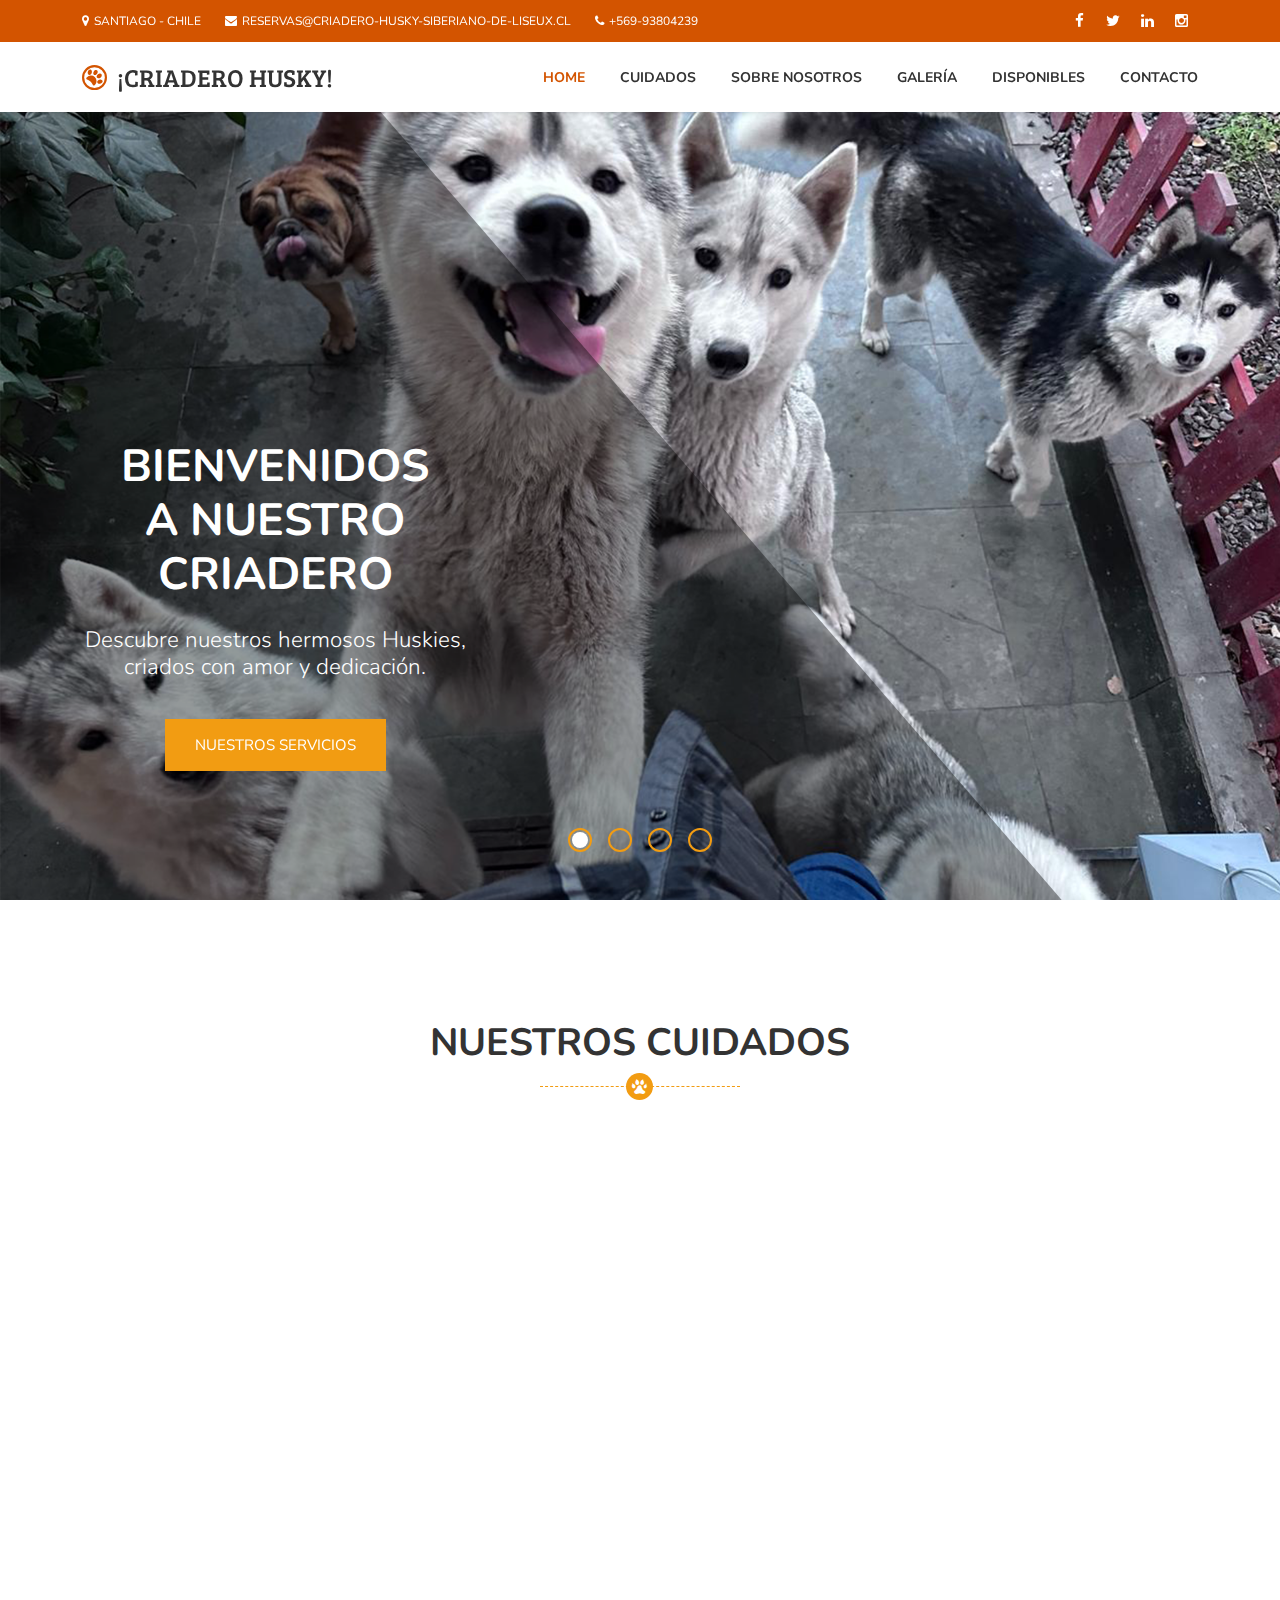
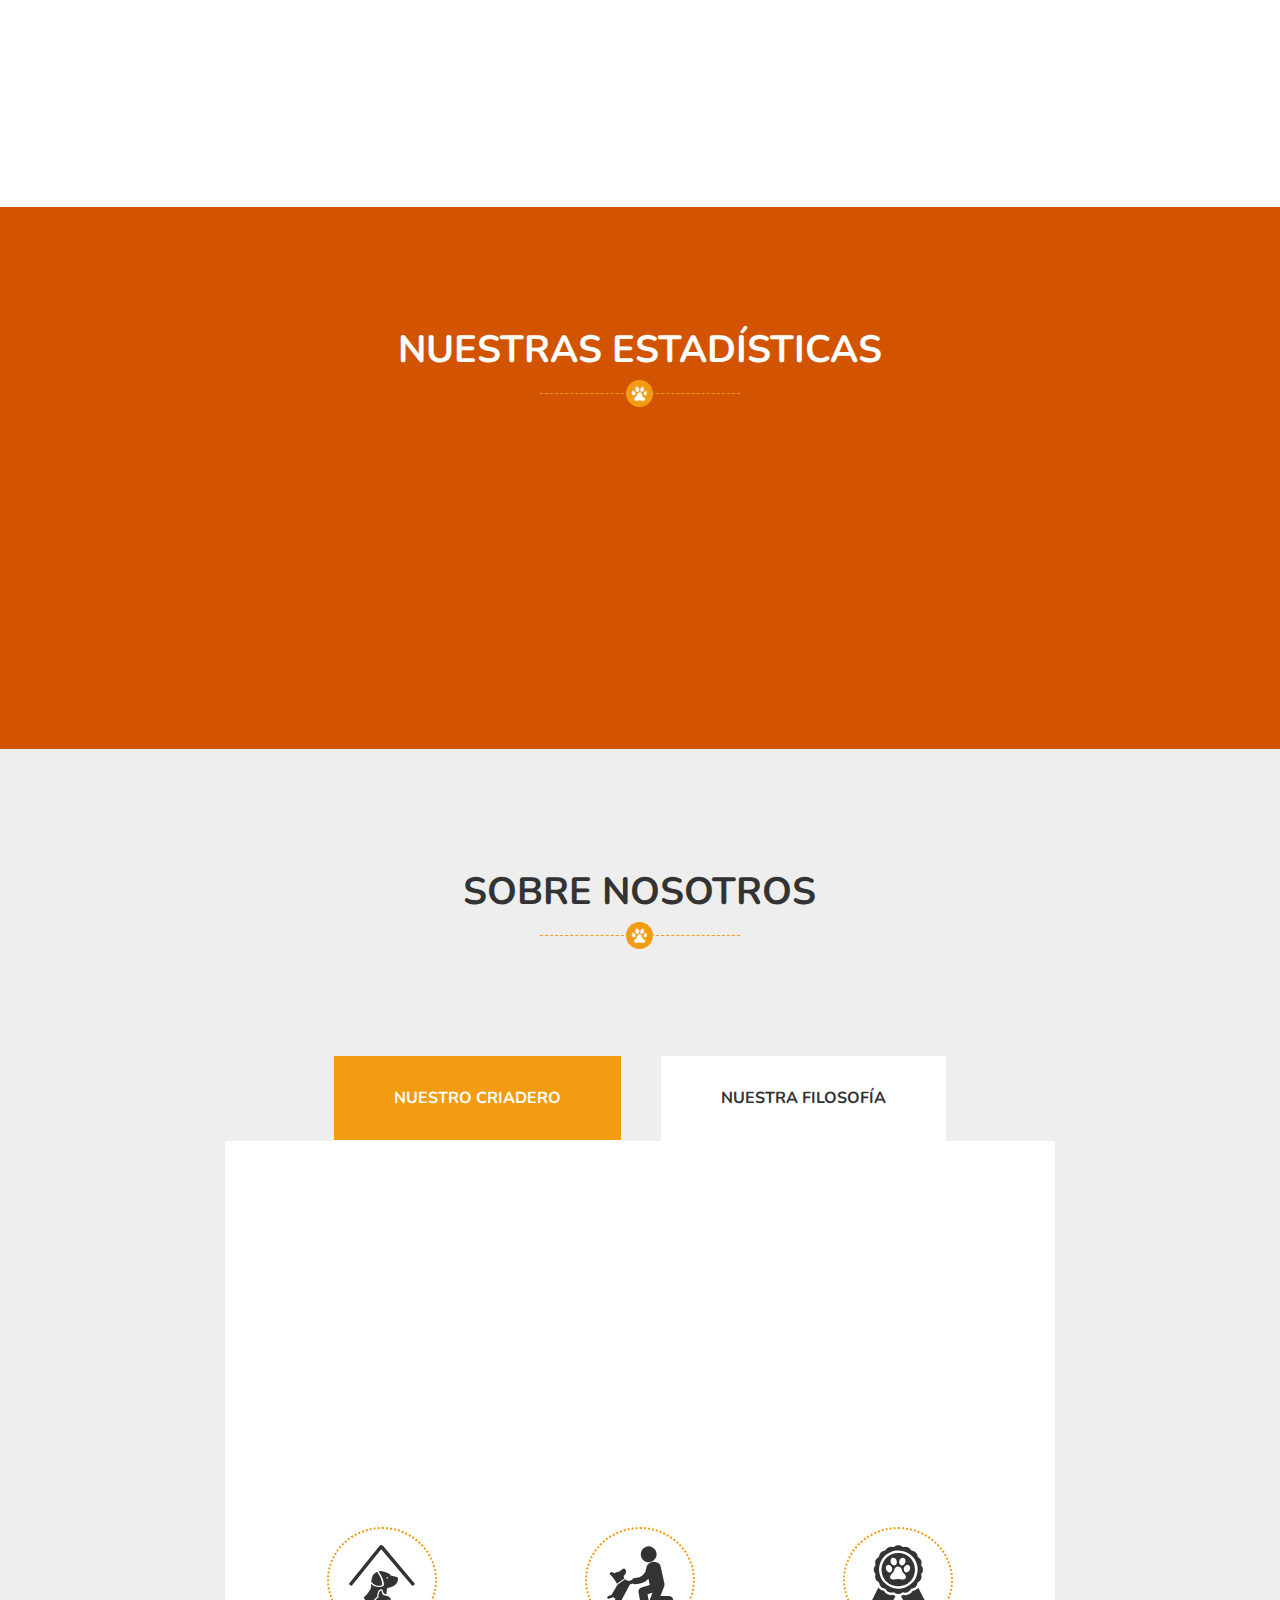
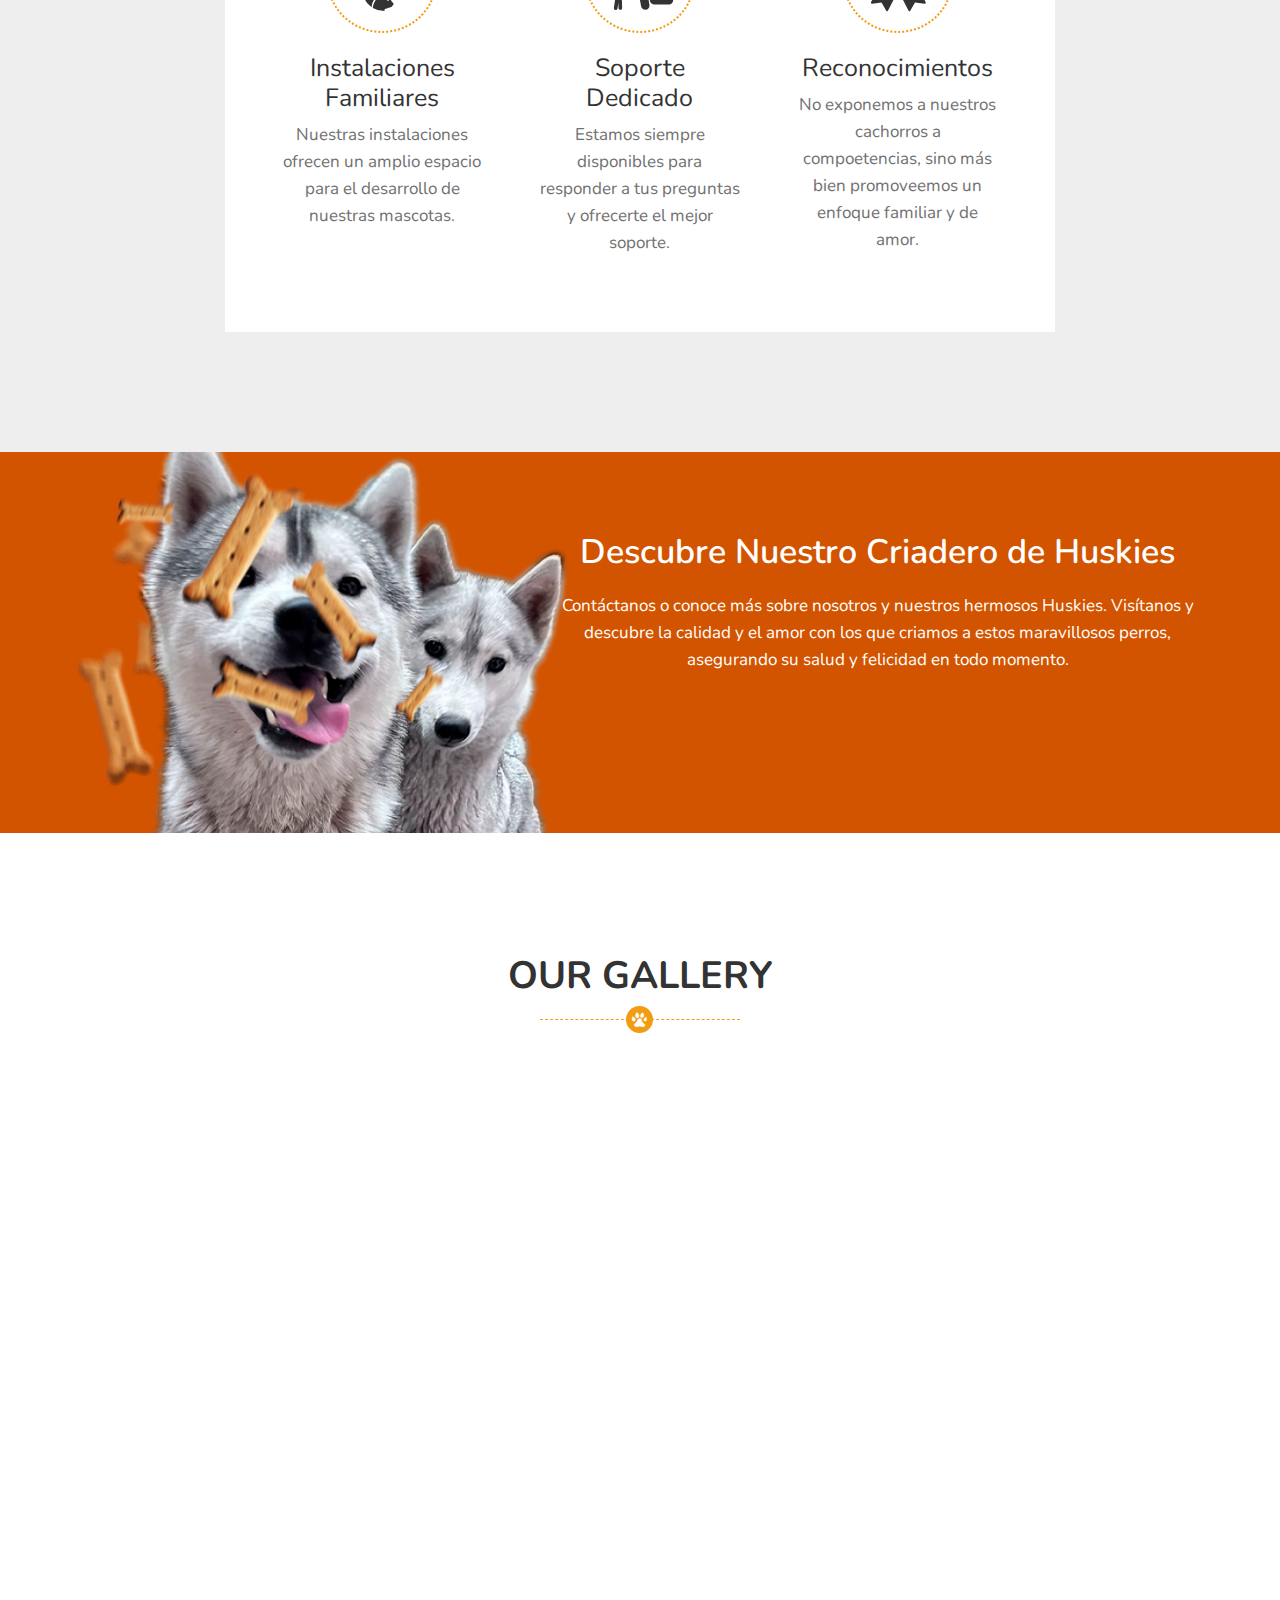
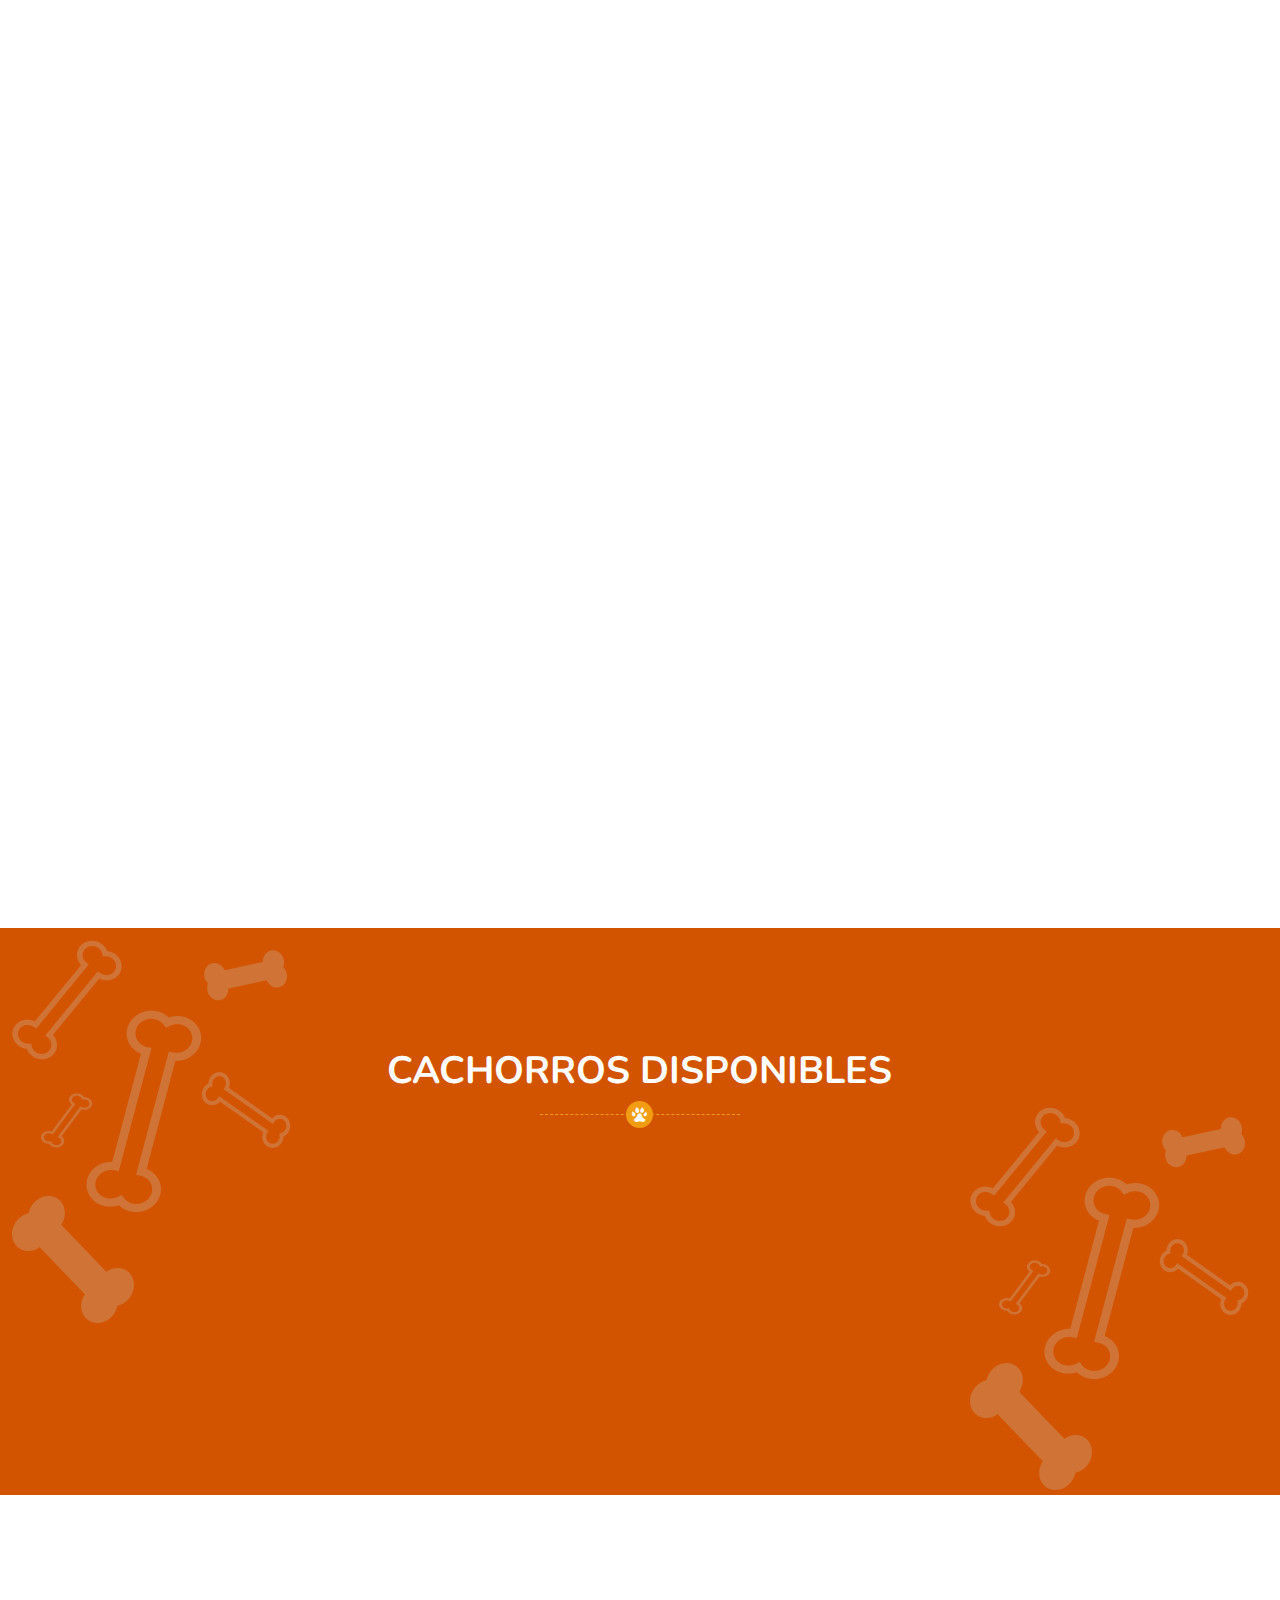
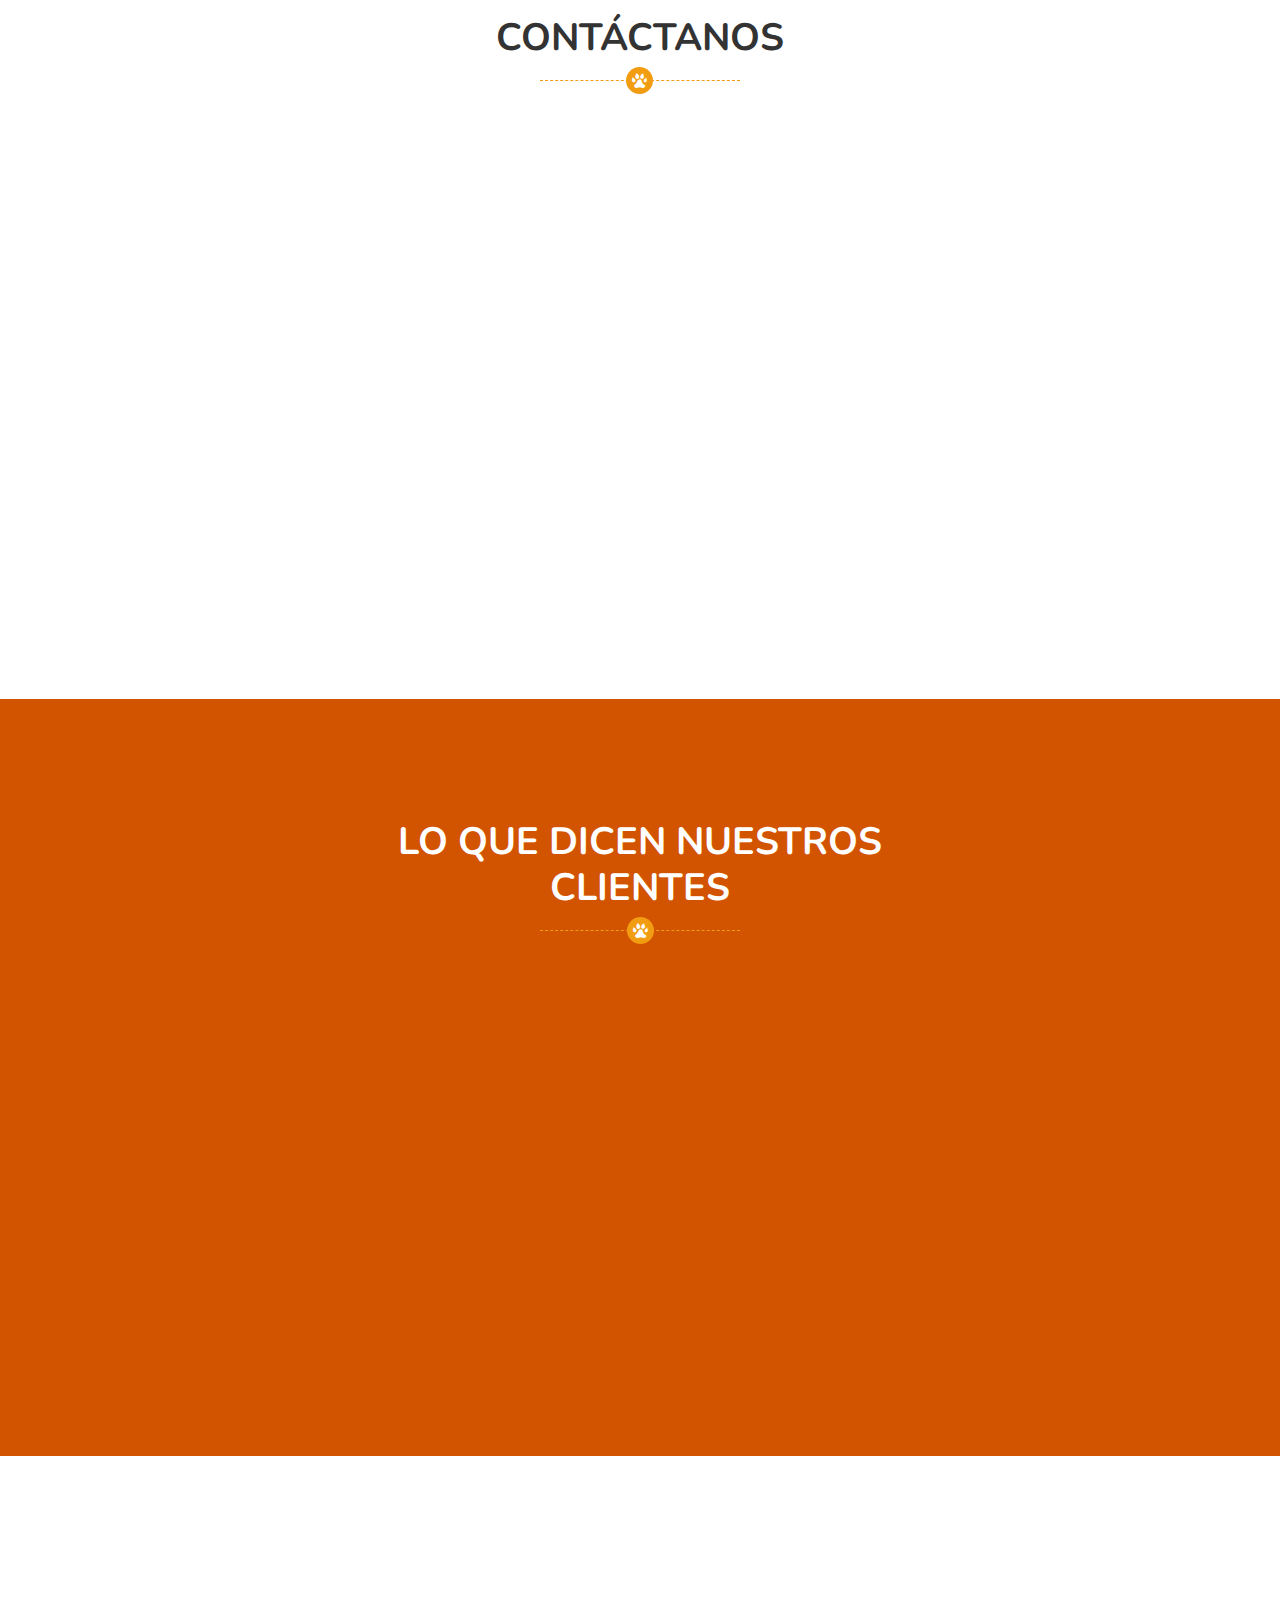
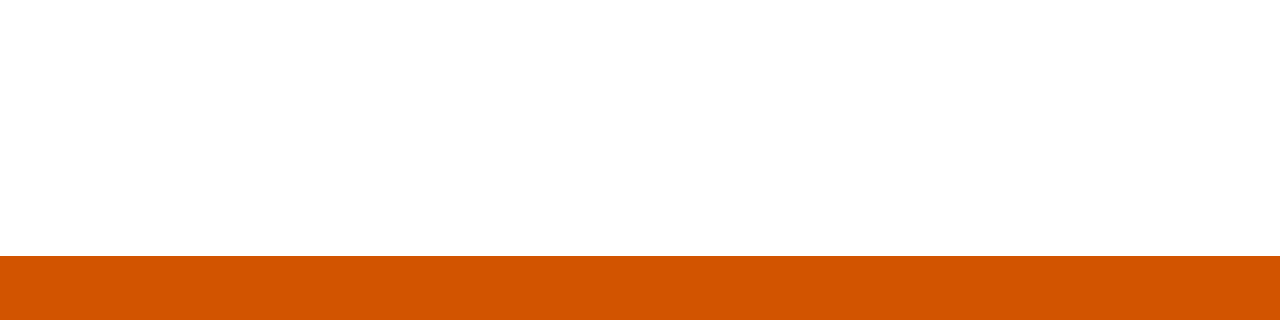
==== index.html @ e2d73d4c "ftos" ====
<!DOCTYPE html>
<html lang="en">
   <head>
      <meta charset="utf-8">
      <meta name="viewport" content="width=device-width, initial-scale=1, maximum-scale=1">
      <meta name="description" content="">
      <meta name="author" content="">
      <title>¡Criadero Husky Siberiano de Liseux!</title>
      <link href="css/bootstrap.css" rel="stylesheet" type="text/css">
      <link href="fonts/font-awesome/css/font-awesome.min.css" rel="stylesheet" type="text/css">
      <link href="fonts/flaticons/flaticon.css" rel="stylesheet" type="text/css">
      <link href='https://fonts.googleapis.com/css?family=Nunito:400,700%7CBree+Serif&display=swap' rel='stylesheet' type='text/css'>
      <link href="css/style.css" rel="stylesheet">
      <link href="styles/yellowpaws.css" rel="stylesheet">
      <script src="js/prefixfree.js"></script>
      <link rel="stylesheet" href="css/plugins.css">
      <link rel="apple-touch-icon" sizes="57x57" href="/apple-touch-icon-57x57.png">
      <link rel="apple-touch-icon" sizes="72x72" href="/apple-touch-icon-72x72.png">
      <link rel="apple-touch-icon" sizes="114x114" href="/apple-touch-icon-114x114.png">
      <link rel="apple-touch-icon" sizes="144x144" href="/apple-touch-icon-144x144.png">
      <link rel="shortcut icon" href="favicon.ico" type="image/x-icon">
      <link rel="icon" href="favicon.ico" type="image/x-icon">
      <meta name="description" content="Descubre nuestros hermosos Huskies criados con amor y dedicación. Con años de experiencia, criamos Huskies sanos y felices, listos para ser parte de tu familia.">
      <meta name="keywords" content="criadero de Huskies, Huskies, perros, cachorros, cuidado de Huskies, venta de Huskies, criadero de perros, adopción de Huskies, Huskies en venta, criador de Huskies, perros de raza, Huskies siberianos, cachorros de Husky, perros de familia, entrenamiento de Huskies, salud de Huskies, alimentación de Huskies, ambiente cariñoso, Huskies saludables, premios caninos, reconocimientos de criadores, criadero profesional, criadero responsable, compra de Huskies, información sobre Huskies, criadero certificado, Huskies galardonados, instalaciones modernas para perros, soporte para dueños de Huskies, adopción responsable, cría de Huskies, perros felices, perros sanos, socialización de Huskies, visitas al criadero, crianza de perros, perros de calidad, perros de alta calidad, cuidado veterinario, nutrición de Huskies">
      <meta name="author" content="Kamilo Ahumada, Sebastian Vásquez">
      <meta property="og:title" content="Criadero husky siberiano de liseux - Hermosos Huskies Criados con Amor">
      <meta property="og:description" content="Con años de experiencia, criamos Huskies sanos y felices, listos para ser parte de tu familia.">
  
   </head>
   <body id="page-top" data-bs-spy="scroll" data-bs-target=".navbar-nav" data-bs-offset="5">
      <!-- Preloader -->
      <div id="preloader">
         <div class="spinner">
            <div class="rect1"></div>
            <div class="rect2"></div>
            <div class="rect3"></div>
            <div class="rect4"></div>
            <div class="rect5"></div>
         </div>
      </div>
      <!-- navbar starts -->
      <nav class="navbar navbar-expand-xl navbar-custom fixed-top p-0">
         <div class="container-fluid p-0 d-none d-lg-block">
            <!-- top bar starts -->
            <div class="top-bar">
               <div class="container">
                  <div class="row">
                     <div class="col-md-8">
                        <!-- Start Contact Info -->
                        <ul class="contact-details">
                           <li><i class="fa fa-map-marker"></i>Santiago - Chile</li>
                           <li><i class="fa fa-envelope"></i><a href="mailto:reservas@criadero-husky-siberiano-de-liseux.cl">reservas@criadero-husky-siberiano-de-liseux.cl</a></li>
                           <li><i class="fa fa-phone"></i>+569-93804239</li>
                        </ul>
                        <!-- End Contact Info -->
                     </div>
                     <div class="col-md-4">
                        <!-- Start Social Links -->
                        <ul class="social-list">
                           <li><a title="Facebook" href="#"><i class="fa fa-facebook"></i></a></li>
                           <li><a title="Twitter" href="#"><i class="fa fa-twitter"></i></a></li>
                           <li><a  title="Linkedin" href="#"><i class="fa fa-linkedin"></i></a></li>
                           <li><a  title="Instagram" href="#"><i class="fa fa-instagram"></i></a></li>
                        </ul>
                        <!-- End Social Links -->
                     </div>
                  </div>
               </div>
            </div>
         </div>
         <!-- End Top bar -->
         <div class="container">
            <!-- Logo -->
            <a class="navbar-brand page-scroll" href="#page-top">
               <!--Font Icon logo and text -->
               <span class="flaticon-animals-allowed"></span>¡Criadero husky!
            </a>
            <div class="justify-content-lg-end">
               <!-- hamburger menu -->
               <button class="navbar-toggler" type="button" data-bs-toggle="collapse" data-bs-target="#navbarNav" aria-controls="navbarNav" aria-expanded="false" aria-label="Toggle navigation">
               <i class="fa fa-bars" aria-hidden="true"></i>
               </button>
            </div>
            <div class="collapse navbar-collapse " id="navbarNav">
               <ul class="navbar-nav ms-auto">
                  <li class="nav-item"><a class="nav-link"  href="#slider-top">Home</a></li>
                  <li class="nav-item"><a class="nav-link"  href="#services">Cuidados</a></li>
                  <li class="nav-item"><a class="nav-link"  href="#about">Sobre nosotros</a></li>
                  <li class="nav-item"><a class="nav-link"  href="#gallery">Galería</a></li>
                  <li class="nav-item"><a class="nav-link"  href="#offers">Disponibles</a></li>
                  <li class="nav-item"><a class="nav-link"  href="#contact">Contacto</a></li>
               </ul>
            </div>
         </div>
      </nav>
      <!-- Full Page Image Background Slider -->
      <div id="slider-top" class="slider-container">
         <!-- Controls -->
         <div class="slider-control left inactive"></div>
         <div class="slider-control right"></div>
         <ul class="slider-pagi"></ul>
         <!--Slider -->
         <div class="slider">
            <!-- Slide 1 -->
            <div class="slide slide-0 active">
               <div class="slide__bg"></div>
               <div class="slide__content">
                  <svg class="slide__overlay" viewBox="0 0 720 405" preserveAspectRatio="xMaxYMax slice">
                     <path class="slide__overlay-path" d="M0,0 150,0 500,405 0,405" />
                  </svg>
                  <div class="slide__text">
                     <h1 class="slide__text-heading">Bienvenidos a nuestro criadero</h1>
                     <div class="d-none d-lg-block">
                        <p class="lead">Descubre nuestros hermosos Huskies, criados con amor y dedicación.</p>
                        <div class="page-scroll">
                           <a href="#services" class="btn btn-primary">nuestros servicios</a>
                        </div>
                     </div>
                  </div>
               </div>
            </div>
            <!-- Slide 2 -->
            <div class="slide slide-1">
               <div class="slide__bg"></div>
               <div class="slide__content">
                  <svg class="slide__overlay" viewBox="0 0 720 405" preserveAspectRatio="xMaxYMax slice">
                     <path class="slide__overlay-path" d="M0,0 150,0 500,405 0,405" />
                  </svg>
                  <div class="slide__text">
                     <h1 class="slide__text-heading">conócenos mejor</h1>
                     <div class="d-none d-lg-block">
                        <p class="lead">Visita nuestro criadero y conoce a nuestros encantadores Huskies.</p>
                        <div class="page-scroll">
                           <a href="#about" class="btn btn-primary">más sobre nosotros</a>
                        </div>
                     </div>
                  </div>
               </div>
            </div>
            <!-- Slide 3-->
            <div class="slide slide-2">
               <div class="slide__bg"></div>
               <div class="slide__content">
                  <svg class="slide__overlay" viewBox="0 0 720 405" preserveAspectRatio="xMaxYMax slice">
                     <path class="slide__overlay-path" d="M0,0 150,0 500,405 0,405" />
                  </svg>
                  <div class="slide__text">
                     <h1 class="slide__text-heading">experiencia y calidad</h1>
                     <div class="d-none d-lg-block">
                        <p class="lead">Con años de experiencia, criamos Huskies sanos y felices.</p>
                        <div class="page-scroll">
                           <a href="#experience" class="btn btn-primary">nuestra experiencia</a>
                        </div>
                     </div>
                  </div>
               </div>
            </div>
            <!-- Slide 4-->
            <div class="slide slide-3">
               <div class="slide__bg"></div>
               <div class="slide__content">
                  <svg class="slide__overlay" viewBox="0 0 720 405" preserveAspectRatio="xMaxYMax slice">
                     <path class="slide__overlay-path" d="M0,0 150,0 500,405 0,405" />
                  </svg>
                  <div class="slide__text">
                     <h1 class="slide__text-heading">hermosos huskies</h1>
                     <div class="d-none d-lg-block">
                        <p class="lead">Nuestros Huskies están listos para ser parte de tu familia.</p>
                        <div class="page-scroll">
                           <a href="#huskies" class="btn btn-primary">conócelos</a>
                        </div>
                     </div>
                  </div>
               </div>
            </div>
         </div>
         
      </div>
      <!--/ Slider ends -->
      <!-- Section services -->
      <section id="services" class="home-section">
         <div class="col-lg-8 offset-lg-2">
            <!-- Section heading -->
            <div class="section-heading">
               <h2>Nuestros Cuidados</h2>
               <div class="hr"></div>
            </div>
         </div>
         <div class="container">
            <div class="row">
               <!-- item 1-->
               <div class="col-lg-4 ps-3 pe-3 wow fadeInLeft" data-wow-delay="0.2s">
                  <div class="img-wrapper">
                     <img src="img/service1.png" alt="" class="img-fluid">
                  </div>
                  <h4>Salud de los Huskies</h4>
                  <p class="margin">Nos aseguramos de que cada Husky reciba cuidados veterinarios necesarios para garantizar su bienestar, salud óptima y amor.
                  </p>
               </div>
               <!-- /col-->
               <!-- item 2-->
               <div class="col-lg-4  ps-3 pe-3 wow fadeInUp" data-wow-delay="0.2s">
                  <div class="img-wrapper">
                     <img src="img/service2.png" alt="" class="img-fluid">
                  </div>
                  <h4>Alimentación Balanceada</h4>
                  <p class="margin">Proveemos una dieta equilibrada y nutritiva adaptada. Recomendamos y criamos a nuestros cachorros adultos con dieta Barf desde los 6 meses , y desde que nacen hasta esta edad tanto la madre como los cachorros reciben una alimentación especifica para este periodo en base a proteinas secas y vitaminas.
                  </p>
               </div>
               <!-- /col-->
               <!-- item 3-->
               <div class="col-lg-4 ps-3 pe-3 wow fadeInRight" data-wow-delay="0.2s">
                  <div class="img-wrapper">
                     <img src="img/service3.png" alt="" class="img-fluid">
                  </div>
                  <h4>Ambiente Familiar</h4>
                  <p>Amamos nuestros cachorros, son los pratogonistas de nuestra familia y comunidad.
                  </p>
               </div>
               <!-- /col-->
            </div>
         </div>
      </section>
      
      <!-- /Section ends -->	  
      <!-- Section Stats -->	
      <section id="stats" class="home-section">
         <div class="col-lg-8 offset-lg-2">
            <!-- Section Heading -->   
            <div class="section-heading">
               <h2>NUESTRAS ESTADÍSTICAS</h2>
               <div class="hr"></div>
            </div>
         </div>
         <div class="container">
            <div class="row text-center wow fadeInUp" data-wow-delay="0.2s">
               <div class="col-xl-3 res-margin">
                  <!-- Number 1 -->
                  <div class="numscroller" data-slno='1' data-min='0' data-max='20' data-delay='20' data-increment="2">0</div>
                  <hr>
                  <h5>Familias Felices</h5>
               </div>
               <div class="col-xl-3 res-margin">
                  <!-- Number 2 -->
                  <div class="numscroller" data-slno='1' data-min='0' data-max='5' data-delay='5' data-increment="4">0</div>
                  <hr>
                  <h5>Años de Experiencia</h5>
               </div>
               <div class="col-xl-3 res-margin">
                  <!-- Number 3 -->
                  <div class="numscroller" data-slno='1' data-min='0' data-max='100' data-delay='20' data-increment="19">0</div>
                  <hr>
                  <h5>Huskies Criados</h5>
               </div>
               <div class="col-xl-3">
                  <!-- Number 4 -->
                  <div class="numscroller" data-slno='1' data-min='0' data-max='25' data-delay='10' data-increment="9">0</div>
                  <hr>
                  <h5>Manada Actual/h5>
               </div>
            </div>
         </div>
      </section>
      
      <!-- Section Ends-->
      <!-- Section About -->	
      <section id="about" class="home-section">
         <div class="col-xl-8 offset-xl-2">
            <!-- Section Heading -->   
            <div class="section-heading">
               <h2>Sobre Nosotros</h2>
               <div class="hr"></div>
            </div>
            <div class="container h-10">
               <ul class="nav nav-pills justify-content-center" id="pills-tab" role="tablist">
                  <li class="nav-item" role="presentation">
                     <button class="nav-link active" id="pills-1-tab" data-bs-toggle="pill" data-bs-target="#pills-1" type="button" role="tab" aria-selected="true">Nuestro Criadero</button>
                  </li>
                  <li class="nav-item" role="presentation">
                     <button class="nav-link" id="pills-2-tab" data-bs-toggle="pill" data-bs-target="#pills-2" type="button" role="tab" aria-selected="false">Nuestra Filosofía</button>
                  </li>
               </ul>
               <div class="tab-content" id="pills-tabContent">
                  <div class="tab-pane show active" id="pills-1" role="tabpanel" aria-labelledby="pills-1-tab">
                     <div class="row">
                        <div class="col-lg-7 res-margin wow fadeInRight my-auto" data-wow-delay="0.2s">
                           <h3>Criamos Huskies Familiar</h3>
                           <p>En nuestro criadero, el objetivo es criar estas mascotas para ser un integrante más de tu familia y consolidar los lazos de amor..</p>
                           <p class="res-margin">
                              Brindams  un entorno seguro y afectuoso donde nuestros Huskies puedan crecer y desarrollarse plenamente, con atención veterinaria regular y una dieta balanceada.
                           </p>
                        </div>
                        <div class="col-lg-5 text-center wow fadeInLeft" data-wow-delay="0.2s">
                           <img src="img/about.png" alt="" class="img-fluid">
                        </div>
                     </div>
                     <!-- / row -->
                     <div class="row">
                        <div class="col-xs-12 col-md-4 col-lg-4">
                           <div class="box">
                              <div class="icon p-3">
                                 <div class="image"><span class="flaticon-pet22"></span></div>
                                 <h5>Instalaciones Familiares</h5>
                                 <p>Nuestras instalaciones ofrecen un amplio espacio para el desarrollo de nuestras mascotas.</p>
                              </div>
                           </div>
                        </div>
                        <div class="col-xs-12 col-md-4 col-lg-4">
                           <div class="box">
                              <div class="icon p-3">
                                 <div class="image"><span class="flaticon-dog65"></span></div>
                                 <h5>Soporte Dedicado</h5>
                                 <p>Estamos siempre disponibles para responder a tus preguntas y ofrecerte el mejor soporte.</p>
                              </div>
                           </div>
                        </div>
                        <div class="col-xs-12 col-md-4 col-lg-4">
                           <div class="box p-3">
                              <div class="icon">
                                 <div class="image"><span class="flaticon-pets19"></span></div>
                                 <h5>Reconocimientos</h5>
                                 <p>No exponemos a nuestros cachorros a compoetencias, sino más bien promoveemos un enfoque familiar y de amor.</p>
                              </div>
                           </div>
                        </div>
                     </div>
                     <!-- / row -->
                  </div>
                  <!-- / tab 1 ends -->
                  <div class="tab-pane" id="pills-2" role="tabpanel" aria-labelledby="pills-2-tab">
                     <div class="row">
                        <div class="col-lg-6 res-margin my-auto">
                           <h3>Nuestra Filosofía</h3>
                           <p class="res-margin">En nuestro criadero, creemos en criar Huskies con integridad, amor y dedicación. Cada Husky es una extensión de nuestra familia, y nos esforzamos por proporcionarles el mejor comienzo en la vida.</p>
                           <p>Valoramos el bienestar y la felicidad de cada Husky, asegurándonos de que crezcan en un ambiente seguro y lleno de amor, donde pueden desarrollarse y prosperar.</p>
                        </div>
                        <div class="col-lg-6">
                           <img src="img/tab-img.png" alt="" class="img-fluid">
                        </div>
                     </div>
                     <!-- / row -->
                  </div>
                  <!-- / tab 2 ends -->
               </div>
               <!-- / tab-content -->
            </div>
            <!-- /container-->
         </div>
         <!-- /col-xl-->
      </section>
      
      <!-- Section ends-->
    

      <!-- Section Call to Action -->
      <section id="call-to-action" class="small-section">
         <div class="container text-center">
            <div class="offset-lg-5 col-lg-7 col-sm-12">
               <h3>Descubre Nuestro Criadero de Huskies</h3>
               <p>Contáctanos o conoce más sobre nosotros y nuestros hermosos Huskies. Visítanos y descubre la calidad y el amor con los que criamos a estos maravillosos perros, asegurando su salud y felicidad en todo momento.
               </p>
               <!-- Botones -->
               <div class="page-scroll light-btn">
                  <a class="btn btn-primary wow fadeInLeft" data-wow-delay="0.2s" href="#contact">Contáctanos</a> 
                  <a class="btn btn-primary m-left wow fadeInRight" data-wow-delay="0.2s" href="#about">Más sobre nosotros</a>
               </div>
            </div>
         </div>
         <!-- /container- -->
      </section>
      
      <!-- Section ends -->
      <!-- Section Gallery -->
      <section id="gallery" class="home-section">
         <div class="col-lg-8 offset-lg-2">
            <!-- Section heading -->
            <div class="section-heading">
               <h2>Our Gallery</h2>
               <div class="hr"></div>
            </div>
         </div>
         <div class="container wow fadeInDown" data-wow-delay="0.2s">
            <div class="nav-gallery col-md-12 justify-content-center">
               <!-- Navigation -->
               <ul class="list-inline justify-content-center nav type cat">
                  <li class="active"><a href="#" data-filter="*">All</a></li>
                  <li><a href="#" data-filter=".dogcat">Machos</a></li>
                  <li><a href="#" data-filter=".other">Hembras</a></li>
               </ul>
            </div>
            <!-- Gallery -->
            <div class="row">
               <div class="col-md-12">
                  <div id="lightbox">
                     <!-- Image 1 -->
                     <div class="col-xl-4 dogcat">
                        <div class="portfolio-item">
                           <div class="gallery-thumb">
                              <img class="img-fluid" src="img/gallery1.png" alt="">
                              <span class="overlay-mask"></span>
                              <a href="img/gallery1.png" class="link centered" >
                              <i class="fa fa-expand"></i></a>
                           </div>
                        </div>
                     </div>
                     <!-- Image 2 -->
                     <div class="col-xl-4 other">
                        <div class="portfolio-item">
                           <div class="gallery-thumb">
                              <img class="img-fluid" src="img/gallery6.png" alt="">
                              <span class="overlay-mask"></span>
                              <a href="img/gallery6.png" class="link centered" >
                              <i class="fa fa-expand"></i></a>
                           </div>
                        </div>
                     </div>
                     <!-- Image 3 -->
                     <div class="col-xl-4 other">
                        <div class="portfolio-item">
                           <div class="gallery-thumb">
                              <img class="img-fluid" src="img/gallery3.png" alt="">
                              <span class="overlay-mask"></span>
                              <a href="img/gallery3.png" class="link centered" >
                              <i class="fa fa-expand"></i></a>
                           </div>
                        </div>
                     </div>
                     <!-- Image 4 -->
                     <div class="col-xl-4 other">
                        <div class="portfolio-item">
                           <div class="gallery-thumb">
                              <img class="img-fluid" src="img/gallery4.png" alt="">
                              <span class="overlay-mask"></span>
                              <a href="img/gallery4.png" class="link centered" >
                              <i class="fa fa-expand"></i></a>
                           </div>
                        </div>
                     </div>
                     <!-- Image 5 -->
                     <div class="col-xl-4 dogcat">
                        <div class="portfolio-item">
                           <div class="gallery-thumb">
                              <img class="img-fluid" src="img/gallery5.png" alt="">
                              <span class="overlay-mask"></span>
                              <a href="img/gallery5.png" class="link centered" >
                              <i class="fa fa-expand"></i></a>
                           </div>
                        </div>
                     </div>
                     <!-- Image 6 -->
                     <div class="col-xl-4 dogcat">
                        <div class="portfolio-item">
                           <div class="gallery-thumb">
                              <img class="img-fluid" src="img/gallery2.png" alt="">
                              <span class="overlay-mask"></span>
                              <a href="img/gallery2.png" class="link centered" >
                              <i class="fa fa-expand"></i></a>
                           </div>
                        </div>
                     </div>
                     <!-- Image 7 -->
                     <div class="col-xl-4 dogcat">
                        <div class="portfolio-item">
                           <div class="gallery-thumb">
                              <img class="img-fluid" src="img/gallery7.png" alt="">
                              <span class="overlay-mask"></span>
                              <a href="img/gallery7.png" class="link centered" >
                              <i class="fa fa-expand"></i></a>
                           </div>
                        </div>
                     </div>
                     <!-- Image 8 -->
                     <div class="col-xl-4 other">
                        <div class="portfolio-item">
                           <div class="gallery-thumb">
                              <img class="img-fluid" src="img/gallery8.png" alt="">
                              <span class="overlay-mask"></span>
                              <a href="img/gallery8.png" class="link centered" >
                              <i class="fa fa-expand"></i></a>
                           </div>
                        </div>
                     </div>
                     <!-- Image 9 -->
                     <div class="col-xl-4 other">
                        <div class="portfolio-item">
                           <div class="gallery-thumb">
                              <img class="img-fluid" src="img/gallery9.png" alt="">
                              <span class="overlay-mask"></span>
                              <a href="img/gallery9.png" class="link centered" >
                              <i class="fa fa-expand"></i></a>
                           </div>
                        </div>
                     </div>
                     <!-- Image 10 -->
                     <div class="col-xl-4 dogcat">
                        <div class="portfolio-item">
                           <div class="gallery-thumb">
                              <img class="img-fluid" src="img/gallery10.png" alt="">
                              <span class="overlay-mask"></span>
                              <a href="img/gallery10.png" class="link centered" >
                              <i class="fa fa-expand"></i></a>
                           </div>
                        </div>
                     </div>
                     <!-- Image 11 -->
                     <div class="col-xl-4 other">
                        <div class="portfolio-item">
                           <div class="gallery-thumb">
                              <img class="img-fluid" src="img/gallery11.png" alt="">
                              <span class="overlay-mask"></span>
                              <a href="img/gallery11.png" class="link centered" >
                              <i class="fa fa-expand"></i></a>
                           </div>
                        </div>
                     </div>
                     <!-- Image 12 -->
                     <div class="col-xl-4 dogcat">
                        <div class="portfolio-item">
                           <div class="gallery-thumb">
                              <img class="img-fluid" src="img/gallery12.png" alt="">
                              <span class="overlay-mask"></span>
                              <a href="img/gallery12.png" class="link centered" >
                              <i class="fa fa-expand"></i></a>
                           </div>
                        </div>
                     </div>
                  </div>
                  <!-- /lightbox-->
               </div>
               <!-- /col-md-12-->
            </div>
            <!-- /row -->
         </div>
         <!-- /container -->
      </section>
      <!-- Section ends --> 
      <!-- Section Offers -->
      <section id="offers" class="home-section">
         <div class="col-lg-8 offset-lg-2">
            <!-- Encabezado de la sección -->
            <div class="section-heading">
               <h2>Cachorros Disponibles</h2>
               <div class="hr"></div>
            </div>
         </div>
         <div class="container wow fadeInDown" data-wow-delay="0.2s">
            <div class="col-lg-10 mx-auto d-block">
               <div class="row slider-1">
                  <!-- Cachorro 1 -->
                  <div class="offer">
                     <div class="row">
                        <div class="col-lg-3 offset-lg-1">
                           <!-- Imagen del cachorro -->
                           <img src="img/cachorro1.png" class="img-fluid res-margin" alt="Cachorro Husky 1">
                        </div>
                        <!-- Descripción del cachorro -->
                        <div class="col-lg-7 my-auto">
                           <div class="media-body">
                              <h4>Husky 1: <span class="tag tag-default">Disponible</span></h4>
                              <p>Este hermoso Husky tiene un carácter juguetón y afectuoso. Perfecto para familias activas que buscan un nuevo miembro peludo.</p>
                           </div>
                        </div>
                     </div>
                  </div>
                  <!-- Fin Cachorro 1 -->
                  <!-- Cachorro 2 -->
                  <div class="offer">
                     <div class="row">
                        <div class="col-lg-3 offset-lg-1">
                           <!-- Imagen del cachorro -->
                           <img src="img/cachorro2.png" class="img-fluid res-margin" alt="Cachorro Husky 2">
                        </div>
                        <!-- Descripción del cachorro -->
                        <div class="col-lg-7 my-auto">
                           <div class="media-body">
                              <h4>Husky 2: <span class="tag tag-default">Disponible</span></h4>
                              <p>Este Husky tiene una personalidad tranquila y es muy cariñoso. Ideal para hogares que buscan un compañero leal y tranquilo.</p>
                           </div>
                        </div>
                     </div>
                  </div>
                  <!-- Fin Cachorro 2 -->
                  <!-- Cachorro 3 -->
                  <div class="offer">
                     <div class="row h-10">
                        <div class="col-lg-3 offset-lg-1">
                           <!-- Imagen del cachorro -->
                           <img src="img/cachorro3.png" class="img-fluid res-margin" alt="Cachorro Husky 3">
                        </div>
                        <!-- Descripción del cachorro -->
                        <div class="col-lg-7 my-auto">
                           <div class="media-body">
                              <h4>Husky 3: <span class="tag tag-default">Disponible</span></h4>
                              <p>Con un espíritu aventurero y lleno de energía, este Husky es perfecto para quienes aman el aire libre y buscan un compañero de aventuras.</p>
                           </div>
                        </div>
                     </div>
                  </div>
                  <!-- Fin Cachorro 3 -->					
               </div>
               <!--/slider -->
            </div>
            <!--/col -->
         </div>
         <!-- /container -->
      </section>
      
      <!-- Section ends -->  
   
      <section id="contact" class="home-section">
         <div class="col-xl-8 offset-xl-2">
            <!-- Section heading -->
            <div class="section-heading">
               <h2>Contáctanos</h2>
               <div class="hr"></div>
            </div>
         </div>
         <div class="container">
            <div class="row">
               <div class="margin col-xl-4 wow fadeInLeft" data-wow-delay="0.2s">
                  <!-- Contact info -->
                  <h4>Información</h4>
                  <p>Contáctenos para obtener información adicional:</p>
                  <p><i class="fa fa-envelope"></i><a href="mailto:youremailaddress">reservas@criadero-husky-siberiano-de-liseux.cl</a> <br>o llamanos a:</p>
                  <p><i class="fa fa-phone"></i>+569-93804239</p>
                  <!-- Adress info -->
                  <h4>Localización</h4>
                  <p><i class="fa fa-map-marker"></i>Nos encontramos en Santiago Lampa.</p>
                  <p><i class="fa fa-clock-o"></i>Atención 24/7</p>
               </div>
               <div class="col-xl-7 offset-xl-1 wow fadeInLeft" data-wow-delay="0.2s">
                  <!-- Contact form -->
                  <form method="post" action="" name="contact-form">
                     <div class="form-style" id="contact_form">
                        <div id="contact_results"></div>
                        <div class="form-group">
                           <input type="text" name="name" class="form-control input-field" placeholder="Nombre" required>
                        </div>
                     
                        <div class="form-group">
                           <input type="tel" name="phone" class="form-control input-field" placeholder="Número de celular" >
                     </div>

                     <div class="form-group">
                        <input type="email" name="email" class="form-control input-field"  placeholder="Email " required>
                     </div>
                     
                        <div class="form-group">
                           <textarea name="message" id="message" class="textarea-field form-control" rows="4" placeholder="Mensaje" required></textarea>
                        </div>
                        <div class="form-group">
                           <button type="submit" id="submit_btn" value="Submit" class="btn btn-primary float-end">Envíar información</button>
                        </div>
                     </div>
                  </form>
                  <!--/Contact form -->	
               </div>
               <!-- /col-->
            </div>
            <!-- /row -->		  
         </div>
         <!-- /container-->	   
      </section>

     <!-- Section Testimonials -->
     <section id="testimonials" class="home-section">
      <div class="col-lg-6 offset-lg-3">
         <!-- Encabezado de la sección -->	
         <div class="section-heading">
            <h2>Lo Que Dicen Nuestros Clientes</h2>
            <div class="hr"></div>
         </div>
         <div class="container">
            <div class="row wow fadeInLeft" data-wow-delay="0.2s">
               <div class="slider-1">
                  <!-- Testimonio 1 -->
                  <div class="col-md-10 mx-auto d-block">
                     <blockquote>
                        <div class="col-md-2 offset-md-5 col-sm-12 col-xs-12 text-center">
                           <!-- Imagen del cliente -->
                           <img src="img/kamilo.jpeg" alt="Cliente 1" class="res-margin img-fluid rounded-circle">
                        </div>
                        <div class="col-md-10 offset-md-1 quote-test">
                           <!-- Testimonio -->
                           <p>Estoy encantado con mi nuevo Husky. Su salud y vitalidad son impresionantes. ¡Recomiendo este criadero a todos los amantes de los perros!</p>
                           <small>Kamilo Ahumada</small>
                        </div>
                     </blockquote>
                  </div>
                  <!-- 
                   
                  
                  <div class="col-md-10 mx-auto d-block">
                     <blockquote>
                        <div class="col-md-2 offset-md-5 col-sm-12 col-xs-12 text-center">
                           <img src="img/testimonio2.jpg" alt="Cliente 2" class="res-margin img-fluid rounded-circle">
                        </div>
                        <div class="col-md-10 offset-md-1 quote-test">
                           <p>La experiencia de comprar un Husky en este criadero fue maravillosa. La atención y el cuidado que brindan a los cachorros son de primera calidad.</p>
                           <small>Ana Gómez, Artista</small>
                        </div>
                     </blockquote>
                  </div>
                  <div class="col-md-10 mx-auto d-block">
                     <blockquote>
                        <div class="col-md-2 offset-md-5 col-sm-12 col-xs-12 text-center">
                           <img src="img/testimonio3.jpg" alt="Cliente 3" class="res-margin img-fluid rounded-circle">
                        </div>
                        <div class="col-md-10 offset-md-1 quote-test">
                           <p>Adoptar un Husky de este criadero ha sido una de las mejores decisiones de mi vida. El equipo es profesional y muy amable.</p>
                           <small>María López, Diseñadora</small>
                        </div>
                     </blockquote>
                  </div>
                     -->
               </div>
               <!-- Slider de testimonios -->
            </div>
            <!--/row -->
         </div>
         <!--/container-->
      </div>
      <!--/col-lg-->
   </section>
   
   <!-- Section Ends -->  
      <!-- Section Contact -->
     
      <!--Map -->
      <div class="wow fadeInTop" data-wow-delay="0.2s">
         <div id="map-canvas"></div>
      </div>
      <!-- Section ends -->
      <!-- Footer -->	
      <footer>
         <div class="container">
            <div class="row wow fadeInUp" data-wow-delay="0.2s">
               <div class="col-sm-6 col-md-4">
                  <!-- Social Media icons -->	
                  <ul class="social-media">
                     <li><a title="Facebook" href="#"><i class="fa fa-facebook"></i></a></li>
                     <li><a title="Twitter" href="#"><i class="fa fa-twitter"></i></a></li>
                     <li><a  title="Linkedin" href="#"><i class="fa fa-linkedin"></i></a></li>
                     <li><a  title="Instagram" href="#"><i class="fa fa-instagram"></i></a></li>
                  </ul>
               </div>
               <!-- Bottom Credits -->
               <div class="col-sm-6 offset-md-5 col-md-3 text-center">
                  <p>Sitio creado <a href="https://www.criadero-husky-siberiano-de-liseux.cl/">2024</a></p>
               </div>
            </div>
            <!-- /row-->
         </div>
         <!-- /container -->
         <!-- Go To Top Link -->
         <div class="d-none d-lg-block">
            <a href="#page-top" class="back-to-top"><i class="fa fa-angle-up"></i></a>
         </div>
      </footer>
      <!-- /footer ends -->
      <!-- Core JavaScript Files -->
      <script src="js/jquery.min.js"></script>
      <script src="js/bootstrap.min.js"></script>
      <script src="js/main.js"></script>
      <!-- Plugins -->
      <script src="js/plugins.js"></script>
      <!-- Counter   -->
      <script src="js/numscroller.js"></script>
      <script src="google.js"></script>
      <script src="js/contact.js"></script>
   </body>
</html>
---- fonts/flaticons/flaticon.css ----
@font-face {
	font-family: "Flaticon";
	src: url("flaticon.eot");
	src: url("flaticon.eot#iefix") format("embedded-opentype"),
	url("flaticon.woff") format("woff"),
	url("flaticon.ttf") format("truetype"),
	url("flaticon.svg") format("svg");
	font-weight: normal;
	font-style: normal;
}
[class^="flaticon-"]:before, [class*=" flaticon-"]:before,
[class^="flaticon-"]:after, [class*=" flaticon-"]:after {   
	font-family: Flaticon;
font-style: normal;

}.flaticon-animal380:before {
	content: "\e000";
}
.flaticon-animal51:before {
	content: "\e001";
}
.flaticon-animal86:before {
	content: "\e002";
}
.flaticon-animals-allowed:before {
	content: "\e003";
}
.flaticon-cat19:before {
	content: "\e004";
}
.flaticon-cat44:before {
	content: "\e005";
}
.flaticon-dog106:before {
	content: "\e006";
}
.flaticon-dog25:before {
	content: "\e007";
}
.flaticon-dog31:before {
	content: "\e008";
}
.flaticon-dog38:before {
	content: "\e009";
}
.flaticon-dog39:before {
	content: "\e00a";
}
.flaticon-dog44:before {
	content: "\e00b";
}
.flaticon-dog47:before {
	content: "\e00c";
}
.flaticon-dog50:before {
	content: "\e00d";
}
.flaticon-dog52:before {
	content: "\e00e";
}
.flaticon-dog65:before {
	content: "\e00f";
}
.flaticon-dog70:before {
	content: "\e010";
}
.flaticon-dogs20:before {
	content: "\e011";
}
.flaticon-dogs38:before {
	content: "\e012";
}
.flaticon-fish14:before {
	content: "\e013";
}
.flaticon-halloween242:before {
	content: "\e014";
}
.flaticon-happy22:before {
	content: "\e015";
}
.flaticon-hare:before {
	content: "\e016";
}
.flaticon-kitty:before {
	content: "\e017";
}
.flaticon-man417:before {
	content: "\e018";
}
.flaticon-meow:before {
	content: "\e019";
}
.flaticon-pet17:before {
	content: "\e01a";
}
.flaticon-pet19:before {
	content: "\e01b";
}
.flaticon-pet22:before {
	content: "\e01c";
}
.flaticon-pet32:before {
	content: "\e01d";
}
.flaticon-pet50:before {
	content: "\e01e";
}
.flaticon-pet55:before {
	content: "\e01f";
}
.flaticon-pets10:before {
	content: "\e020";
}
.flaticon-pets14:before {
	content: "\e021";
}
.flaticon-pets19:before {
	content: "\e022";
}
.flaticon-pets2:before {
	content: "\e023";
}
.flaticon-pets3:before {
	content: "\e024";
}
.flaticon-pets8:before {
	content: "\e025";
}
.flaticon-track2:before {
	content: "\e026";
}
.flaticon-veterinarian:before {
	content: "\e027";
}
---- css/style.css ----
/*
Template Name: Happy Paws
Author: Ingrid Kuhn
Author URI: themeforest/user/ingridk
Last change: 05 April 2022

	Table of Contents

	#General and Typography
	#Navigation
	#Logo
	#Main Slider
	#Section - Services
	#Section - Stats
	#Section - About
	#Section - Testimonials
	#Section - Prices
	#Section - Call to Action
	#Section - Gallery
    #Section - Offers
	#Section - Adoption
	#Section - Brands
	#Section - Contact
	#Section - Map
    #Section - Footer
	#Miscellaneous
	#Media Queries

===========================
  General and Typography
============================ */

html{
	width: 100%;
	height: 100%;	
}

body {
	width: 100%;
	height: 100%;
	font-family: 'nunito',sans-serif;
	font-weight: 400;
	color: #333;
	-webkit-text-size-adjust: 100%; 
	-webkit-font-smoothing: antialiased;
}

p{
    font-size: 17px;
    line-height: 27px;
    color:#717171;
	margin: 0;
}
p+p{
	margin-top: 20px;
}
a{
	text-decoration:none;
}
/* Headings */

h1 small, h2 small, h3 small, h4 small, h5 small, h6 small {
    font-weight: 400;
	font-size:18px;
	color:#333;
}

h1 {
	text-transform:uppercase;
	font-size: 45px;
	font-weight: 700;
}
 
h2 {
	font-size: 38px;
	font-weight: 700;
	text-transform:uppercase;
	margin-top:0;
}

h3 {
	font-family: 'nunito',sans-serif;
	font-weight: 600;
	font-size: 34px;
	margin-top: 0;
	margin-bottom: 20px;
}

h4 { 
	font-family: 'nunito',sans-serif;
	font-weight: 400;
	font-size: 30px;	
}
 
h5 {
	font-size: 25px;	
	font-family: 'nunito',sans-serif;
	font-weight: 400;
}

h6 {
	font-size: 18px;	
	margin: 0;
	text-transform: uppercase;
	font-family: 'nunito',sans-serif;
	font-weight: 600;
}

/* Links */

a {transition: all .2s ease-in-out;}

a:hover,
a:focus {text-decoration: none;}

/* Preloader */

#preloader {
    background: #fff;
    bottom: 0;
    height: 100%;
    left: 0;
    position: fixed;
    right: 0;
    top: 0;
    width: 100%;
    z-index: 9999;
}

.spinner {
	position: absolute;
	left: 49%;
	top: 50%; 
	z-index: 999; 
	min-width: 6.5em; 
	height: 2.5em; 
	overflow: visible; 
}

.spinner > div {
  height: 100%;
  width: 6px;
  display: inline-block;
  -webkit-animation: sk-stretchdelay 1.2s infinite ease-in-out;
  animation: sk-stretchdelay 1.2s infinite ease-in-out;
}

.spinner .rect2 {
  -webkit-animation-delay: -1.1s;
  animation-delay: -1.1s;
}

.spinner .rect3 {
  -webkit-animation-delay: -1.0s;
  animation-delay: -1.0s;
}

.spinner .rect4 {
  -webkit-animation-delay: -0.9s;
  animation-delay: -0.9s;
}

.spinner .rect5 {
  -webkit-animation-delay: -0.8s;
  animation-delay: -0.8s;
}

@keyframes sk-stretchdelay {
  0%, 40%, 100% { -webkit-transform: scaleY(0.4) }  
  20% { -webkit-transform: scaleY(1.0) }
}

@keyframes sk-stretchdelay {
  0%, 40%, 100% { 
    transform: scaleY(0.4);
    -webkit-transform: scaleY(0.4);
  }  20% { 
    transform: scaleY(1.0);
    -webkit-transform: scaleY(1.0);
  }
}

/*===========================
  Navigation
============================ */

.navbar-toggle {color:#fff;}

.navbar {
	padding:0px;
	background-color:#fff;
	margin-bottom: 0;
	z-index:900;
	transition: background .5s ease-in-out, padding .5s ease-in-out;
	-webkit-box-shadow: 0px 0px 2px 0px rgba(50, 50, 50, 0.23);
	-moz-box-shadow:0px 0px 2px 0px rgba(50, 50, 50, 0.23);
	box-shadow:0px 0px 7px 0px rgba(50, 50, 50, 0.23);
}


.navbar-nav li a {
	font-size: 14px;
	text-align: center;
    transition: all .2s ease-in-out;
	font-family: 'nunito', sans-serif;
	font-weight: 700;
	  line-height: 43px;
	text-transform:uppercase;
	transition: background .3s ease-in-out;
	color:#333;
}


.navbar-custom .nav li a:hover{
	background-color: rgba(255, 255, 255, 0);
	outline: 0;
}
	 
.navbar-custom .nav li a:focus{
	outline: 0;
	background-color: rgba(255, 255, 255, 0);
	border-bottom:none;
}

.navbar-custom .nav li.active {
	outline: 0;
	background-color: rgba(255, 255, 255, 0);
}

.navbar-custom ul.nav ul.dropdown-menu {border-radius: 0;}

.navbar-custom ul.nav ul.dropdown-menu li {border-bottom: 1px solid #f5f5f5;}

.navbar-custom ul.nav ul.dropdown-menu li:last-child {border-bottom: none;}

.navbar-custom ul.nav ul.dropdown-menu li a {padding: 10px 20px;}

.navbar-toggle:focus,
.navbar-toggle:active {outline: 0;}

.navbar-toggle {font-size: 16px;}


/* top-bar */

.top-bar ul,ol {
    margin-bottom: 0px;
    padding: 0px;
}

.top-bar.color-bar ul.social-list i {border-left: 1px solid rgba(255, 255, 255, .1);}

.top-bar.color-bar ul.social-list li:last-child i {border-right: 1px solid rgba(255, 255, 255, .1);}

.top-bar.color-bar .contact-details li:before {color: rgba(255, 255, 255, .2);}

.top-bar a {color: #fff;}
.top-bar .contact-details a:hover {color: #cecece!important;}


.top-bar .contact-details li:first-child {margin-left: 0px;}

.top-bar .contact-details i {margin-right: 5px;}

.top-bar .contact-details li {
    font-size: 12px;
    display: inline-block;
    line-height: 42px;
    color: #fff;
    text-transform: uppercase;
    margin-left: 20px;
}

/* top-bar Social icons */

ul.social-list {
    float: right;
    list-style-type: none;
}

ul.social-list li {
    float: left;
}

ul.social-list li a {
    display: inline-block;
    transition: all 0.2s ease-in-out;
    color: #fff;
}

ul.social-list li a:hover {
    color: #fff;
    transition: background .3s ease-in-out;
}

ul.social-list li a i {
    font-size: 1em;
    display: block;
    width: 34px;
    line-height: 42px;
    text-align: center;
    font-size: 15px;
}

/*===========================
  Logo
============================ */

.navbar-brand {
	font-size: 25px;
	line-height: 30px;
	margin-left: 0px;
	color:#333;
	text-transform:uppercase;
	font-family: 'Bree Serif', serif;
}
 
/*Logo icon */

.navbar-brand span{
	display: inline-block;
	margin-right:10px;
}

/* ===========================
 Main Slider
============================ */

.slider-container {
	overflow: hidden;
	position: relative;
	height: 100%;
	cursor: all-scroll;
	padding-top: 40px;
}

.slider {
	z-index: 1;
	position: relative;
	height: 100%;
}

/*Controls */

.slider-control {
	z-index: 2;
	position: absolute;
	top: 0;
	width: 12%;
	height: 100%;
	transition: opacity 0.3s;
	opacity: 0;
}

.slider-control.inactive:hover {cursor: auto;}

.slider-control:not(.inactive):hover {
	opacity: 1;
	cursor: pointer;
}

.slider-control.left {
	left: 0;
	background: -webkit-linear-gradient(left, rgba(0, 0, 0, 0.18) 0%, rgba(0, 0, 0, 0) 100%);
	background: linear-gradient(to right, rgba(0, 0, 0, 0.18) 0%, rgba(0, 0, 0, 0) 100%);
}

.slider-control.right {
	right: 0;
	background: -webkit-linear-gradient(left, rgba(0, 0, 0, 0) 0%, rgba(0, 0, 0, 0.18) 100%);
	background: linear-gradient(to right, rgba(0, 0, 0, 0) 0%, rgba(0, 0, 0, 0.18) 100%);
}

/* Pagination */

ul.slider-pagi {padding-left:0px;}

.slider-pagi {
	position: absolute;
	z-index: 3;
	left: 50%;
	bottom: 2rem;
	-webkit-transform: translateX(-50%);
	  -ms-transform: translateX(-50%);
		  transform: translateX(-50%);
	font-size: 0;
	list-style-type: none;
}

.slider-pagi__elem {
	border: 2px solid;
	position: relative;
	display: inline-block;
	vertical-align: top;
	width: 1.5rem;
	height: 1.5rem;
	margin: 0 0.5rem;
	border-radius: 50%;
	cursor: pointer;
}

.slider-pagi__elem:before {
	content: "";
	position: absolute;
	left: 50%;
	top: 50%;
	width: 1.0rem;
	height: 1.0rem;
	background: #fff;
	border-radius: 50%;
		  transition: transform 0.3s;
	-webkit-transform: translate(-50%, -50%) scale(0);
	  -ms-transform: translate(-50%, -50%) scale(0);
		  transform: translate(-50%, -50%) scale(0);
}

.slider-pagi__elem.active:before, .slider-pagi__elem:hover:before {
	-webkit-transform: translate(-50%, -50%) scale(1);
	-ms-transform: translate(-50%, -50%) scale(1);
	transform: translate(-50%, -50%) scale(1);
}

/* Slider Animation */

.slider.animating {transition: transform 0.5s; -webkit-transform: transform 0.5s; -ms-transform:transform 0.5s;}

.slide {
  position: absolute;
  top: 0;
  width: 100%;
  height: 100%;
  overflow: hidden;
}

.slide.active .slide__overlay,
.slide.active .slide__text {
  opacity: 1;
  -webkit-transform: translateX(0);
      -ms-transform: translateX(0);
          transform: translateX(0);
}

.slide__bg {
  position: absolute;
  top: 0;
  left: -50%;
  width: 100%;
  height: 100%;
  background-size: cover;
  background-position:top right;
}

.slide__content {
  position: absolute;
  top: 0;
  left: 0;
  width: 100%;
  height: 100%;
}

.slide__overlay {
  position: absolute;
  bottom: 0;
  left: 0;
  height: 100%;
  min-height: 650px;
  -webkit-transition: -webkit-transform 0.5s 0.5s, opacity 0.2s 0.5s;
          transition: transform 0.5s 0.5s, opacity 0.2s 0.5s;
  -webkit-transform: translate3d(-20%, 0, 0);
          transform: translate3d(-20%, 0, 0);
  opacity: 0;
}

.slide__overlay path {opacity: 0.4;}

/* Slider Typography */

.slide__text {
	text-align:center;
	position: absolute;
	width: 35%;
	bottom: 15%;
	left: 4%;
	color: #fff;
	transition: transform 0.5s 0.8s, opacity 0.5s 0.8s;
	-webkit-transform: translateY(-50%);
	-ms-transform: translateY(-50%);
	transform: translateY(-50%);
	opacity: 0;
}
 
.slide__text-heading {
	margin:3rem;
	margin-bottom: 1.5rem;
	margin-top: 0;
}

.lead {
  font-family: "Nunito", sans-serif;
  font-size: 1.4rem;
  color:#fff;
  margin-bottom: 1.5rem;
}

/* slide1 */

.slide:nth-child(1) {
  left: 0;
}

.slide:nth-child(1) .slide__bg {
  left: 0;
  background-image: url(../img/slide1.png);
}

/* slide2 */

.slide:nth-child(2) {
  left: 100%;
}

.slide:nth-child(2) .slide__bg {
  left: -50%;
  background-image: url(../img/slide2.png);
}

/* slide3 */

.slide:nth-child(3) {
  left: 200%;
}

.slide:nth-child(3) .slide__bg {
  left: -100%;
  background-image: url(../img/slide3.png);
}

/* slide4 */

.slide:nth-child(4) {
  left: 300%;
}

.slide:nth-child(4) .slide__bg {
  left: -150%;
  background-image: url(../img/slide4.png);
}

/*===========================
  Services
============================ */

#services{text-align:center;}

#services h4{margin-top:18px;}

/* ===========================
--- Stats
============================ */

#stats {
	background: url(../img/png_bg/animals1.png),url(../img/png_bg/animals2.png);
	background-attachment:fixed;
	background-position: top left, bottom right;
	background-repeat: no-repeat;
	color:#fff;
}

#stats .numscroller{
	font-size:45px;
	font-family: 'nunito',sans-serif;
	font-weight: 700;
	margin-top:-13px;
}

#stats h5{
	color:#fff;
	margin: 0;
}

#stats hr{
	margin: 10px auto 20px auto;
	max-width:60px;
	border-top: dashed 1px;
}

/*===========================
  About us
============================ */

#about {background-color:#eee;}

#about .tab-pane{
	background-color:#fff;
	padding:60px 40px;
}

/* tab fade effect */

.fade {
	opacity: 0;
	transition: opacity 0.55s linear;
}

/* hover icons circles */

.box{margin-top: 40px;}

.box > .icon{
	position: relative;
	text-align: center;
}

.box > .icon > .image{
	border-radius: 50%;
	margin: auto;
	position: relative;
	vertical-align: middle;
	width: 110px;
	z-index: 2;
	margin-bottom: 20px;
	border: 2px dotted;
}

.box > .icon > .image > span{
	font-size: 66px !important;
	color: #333;
}

.box > .icon:hover > .image > span{color: #fff !important;}

.box > .icon:hover > .info > .box > .icon:hover > .info > .more > a{color: #333;}

.box > .icon:hover > .image{transition: background .3s ease-in-out;}

/* Team */
  
.team {margin-top:40px;}

.caption-team{margin-top:30px;}

.team img{max-width:180px;}

.team .img-wrapper {display:inline-block}

.team h5{line-height: 12px;}

.team span {
	font-size:18px; 
	font-weight:400;
	line-height:38px;
}

/* ===========================
--- testimonials
============================ */

#testimonials {
	background: url(../img/png_bg/heartpaws2.png),url(../img/png_bg/heartpaws.png);
	background-position: left,right;
	background-repeat: no-repeat;
	background-attachment:fixed;
	color:#fff;
}

#testimonials blockquote {
	border-left: none;
	margin:0;
	padding:0;		
}

#testimonials img{margin-bottom:25px;}

/* Quote */
    
.quote-test:before {
  content: "\f10d";
  font-family: 'Fontawesome';
  font-size: 1.5em;
  line-height: 0.1em;
  margin-right: 0.5em;
  vertical-align: 0.2em;
  color:#fff;
}

.quote-test p {
	color: #fff;
	line-height: 135%;
	font-size: 20px;
	display: inline;
}
	
.quote-test small{
	display:block;
	margin-top: 1.5em; 
	font-weight:600;
	color: #fff;
	text-transform:uppercase;
    text-align:center;	
}

/* ===========================
--- Prices
============================ */

#prices .btn-primary{margin-top:0px;}

/* Pricing Tables */

.pricing-tables .pricing-table {
	border: 1px solid #eee;
	text-align: center;
	position: relative;
	background-color: #fff;
	text-align: center;
}

.pricing-table:hover {
	cursor:pointer;
	transition: all .3s ease-in-out;
	background-color:#eee;
}

.pricing-tables .highlight-plan {
	border:none;
	margin-right: -1px;
	z-index: 1;
	border: 1px solid #eee;
	box-shadow: 0 0 20px rgba(0,0,0,0.2);
}

.pricing-tables .pricing-table.highlight-plan .plan-name {
	background: url(../img/png_bg/heartpaws.png);
	background-position:right;
	background-repeat: no-repeat;
}

.pricing-tables .pricing-table.highlight-plan .label-default{
	color:#333;
	font-size:14px;
	text-transform: uppercase;
}

.pricing-tables .pricing-table.highlight-plan .plan-name h4 {color: #fff; margin-bottom:10px;}

.pricing-tables .pricing-table.highlight-plan .plan-signup {padding: 10px 0 35px;}

.pricing-table .plan-name {
	padding: 15px 0;
	border-bottom: 1px solid #eee;
	background-color: #333;
}

.pricing-table .plan-name h4 {
	font-weight: 400;
	color: #fff;
}

.pricing-table .plan-price {
	padding: 35px 0;
    background-color:#eee;
}

.pricing-table .plan-price .price-value {
	font-size: 42px;
	line-height: 40px;
	font-weight: 700;
}

.pricing-table .plan-price .price-value span {
	font-size: 18px;
	font-weight: 400;
	line-height: 18px;
}

.pricing-table .plan-price .interval {line-height: 14px;}

.pricing-tables .pricing-table.highlight-plan .plan-name h4 {color: #fff;}

.pricing-table .plan-list li {
	padding: 14px;
	font-size: 14px;
}

.pricing-table .plan-list li:first-child {padding-top:30px;}

.pricing-table .plan-list li:last-child {border-bottom: none;}

.pricing-table ul {
   list-style:none;
   padding:0px;
}

.pricing-table .plan-signup {padding: 10px 0 30px;}

.pricing-table .plan-signup a {text-transform: uppercase;}

/* Ribbon */

.ribbon {
  position: absolute;
  right: -5px; top: -5px;
  z-index: 1;
  overflow: hidden;
  width: 75px; 
  height: 75px;
  text-align: right;
}

.ribbon span {
  font-size: 11px;
  font-weight: 400;
  color: #FFF;
  text-transform: uppercase;
  text-align: center;
  line-height: 20px;
  transform: rotate(45deg);
  width: 100px;
  display: block;
  background: #333;
  box-shadow: 0 3px 10px -5px rgba(0, 0, 0, 1);
  position: absolute;
  top: 19px; right: -21px;
}

.ribbon span::before {
  content: "";
  position: absolute; left: 0px; top: 100%;
  z-index: -1;
  border-left: 3px solid #333;
  border-right: 3px solid transparent;
  border-bottom: 3px solid transparent;
  border-top: 3px solid #333;
}

.ribbon span::after {
  content: "";
  position: absolute; right: 0px; top: 100%;
  z-index: -1;
  border-left: 3px solid transparent;
  border-right: 3px solid #333;
  border-bottom: 3px solid transparent;
  border-top: 3px solid #333;
}
		
/*===========================
 Call to Action
============================ */

#call-to-action p{color:#fff;}

#call-to-action .light-btn {margin-top:12px;}
	
#call-to-action .container{
	background: 
	  url(../img/png_bg/bones.png) no-repeat,
	  url(../img/perro-feliz.png) no-repeat,
	  url(../img/png_bg/bones1.png) no-repeat;
	animation: dog-bones-falling 6s linear infinite;
	animation-direction: normal;  
	background-size: auto, 520px 420px, auto; /* Ajusta el tamaño de 'perro-feliz.png' */
  }
  
.small-section .container{
	color:#fff;
	padding: 80px 0 80px 0;
}

.m-left{margin-left:20px}

/* CSS Animation */

@keyframes dog-bones-falling {
	0% {background-position: 60px -300px, 0px 0px, -5px -300px}
	 100% {background-position: 150px 400px, 0px 0px, 0px 400px;}
}


/* ===========================
--- Gallery
============================ */	

#gallery .nav > li {
	border-right: 2px solid #cecece;
	padding:0px 20px;
    display: inline-block;
	margin-bottom:30px;
}
  
#gallery .nav > li:last-child { border-right: none }  

#gallery .nav > li > a:hover, .nav > li > a:focus {
    text-decoration: none;
    background-color: #fff;
}

#gallery .nav > li > a{
    text-transform:uppercase;
	font-weight:700;
		color:#333;
}

.nav-gallery{text-align:center;}
.isotope-item{    padding-right: 15px;
    padding-left: 15px;}

.portfolio-item{
	margin-top: 30px;
    position:relative;
}

/* Isotope */

.isotope-item { z-index: 2 }
.isotope-hidden.isotope-item { z-index: 1 }
.isotope,
.isotope .isotope-item {transition-duration: 0.8s;}

.isotope-item {
    margin-right: -1px;
    -webkit-backface-visibility: hidden;
    backface-visibility: hidden;
}

.isotope {
    -webkit-backface-visibility: hidden;
    backface-visibility: hidden;
    -webkit-transition-property: height, width;
    -moz-transition-property: height, width;
    transition-property: height, width;
}

.isotope .isotope-item {
    -webkit-backface-visibility: hidden;
    backface-visibility: hidden;
    -webkit-transition-property: -webkit-transform, opacity;
    -moz-transition-property: -moz-transform, opacity;
    transition-property: transform, opacity;
}

/* Gallery */

.gallery-item.selected img {transition: opacity 1s ease-in-out;}

.gallery-thumb {
    display: block;
    position: relative;
    overflow: hidden;
}

.scrollimation .gallery-thumb {
    -webkit-transform: translateY(100px);
    transform: translateY(100px);
    opacity: 0;
    transition: opacity .4s ease-out, transform .4s ease-out;
}

.touch .scrollimation .gallery-thumb,
.scrollimation .gallery-thumb.in {
    -webkit-transform: translateY(0px);
    transform: translateY(0px);
    opacity: 1;
}

.gallery-thumb .overlay-mask {
    position: absolute;
    top: 0;
    left: 0;
    width: 100%;
    height: 100%;
    opacity: 0;
    z-index: 1;
    transition: opacity .3s ease-out;
}

.gallery-thumb:hover .overlay-mask {opacity: 0.8;}

.gallery-thumb .link {
    display: inline-block;
    margin: 0;
    font-size: 50px;
    line-height: 50px;
    color: #fff;
    opacity: 0;
    position: absolute;
    height: 50px;
    width: 64px;
    top: 40%;
    left: 50%;
    text-align: center;
    z-index: 3;
    margin-left: 20px;
    -webkit-transform: translateX(200px);
    transform: translateX(200px);
    -webkit-transition: all .3s ease-out;
    transition: all .3s ease-out;
}

.gallery-thumb:hover .link {
    -webkit-transform: translate(0);
    transform: translate(0);
    opacity: 1;
    transition: all .3s ease-out .3s;
}

.gallery-thumb .link.centered {
    margin-left: -32px;
    -webkit-transform: translateY(-200px);
    transform: translateY(-200px);
    -webkit-transition-delay: 0s;
    transition-delay: 0s;
}

.gallery-thumb i {transition: all 0.2s ease-in-out;}

.gallery-thumb i:hover {color: #808080;}

.gallery-thumb:hover .link.centered {
    -webkit-transform: translateY(0);
    transform: translateY(0);
    -webkit-transition-delay: 0.1s;
    transition-delay: 0.1s;
}

/*===========================
 Adoption
============================ */

#adoption h4{
	margin:48px 0px 35px 0px; 
	border-bottom:1px dashed #cecece;
	padding:10px;
}

.caption-adoption ul{padding-top:10px;}

.caption-adoption{padding:10px;}

/* Accordion */
.accordion-button{
	font-size:18px;
}

.accordion-button:not(.collapsed),
.accordion-button:focus{
	font-weight:700;
	outline:0;
	box-shadow:none!important;
}

.accordion-button:not(.collapsed) {
    background-color: #fff;
    box-shadow: 0;
}
 .accordion-button:not(.collapsed):after{
     background-image: url("data:image/svg+xml,<svg xmlns='http://www.w3.org/2000/svg' viewBox='0 0 16 16' fill='%23cecece'><path fill-rule='evenodd' d='M1.646 4.646a.5.5 0 0 1 .708 0L8 10.293l5.646-5.647a.5.5 0 0 1 .708.708l-6 6a.5.5 0 0 1-.708 0l-6-6a.5.5 0 0 1 0-.708z'/></svg>") !important;
}

/* Thumbnails */
	
.thumbnail{
	background-color:#eee;
     border: 0;
	 padding:20px;
	 border-radius:4px;
}

.thumbnail:hover{
	background-color:#cecece;
	transition: all .3s ease-in-out;
}

.thumbnail img{
	padding:15px;
	margin-top:-5px;
}
		
/* Slide In Panel */

.cd-main-content {text-align: center;}

.no-touch .cd-main-content .cd-btn:hover {
  box-shadow: inset 0 1px 0 rgba(255, 255, 255, 0.5), 0 0 20px rgba(0, 0, 0, 0.3);
}

.cd-panel {
  z-index:999;
  position: fixed;
  top: 0;
  left: 0;
  height: 100%;
  width: 100%;
  visibility: hidden;
  -webkit-transition: visibility 0s 0.6s;
  -moz-transition: visibility 0s 0.6s;
  transition: visibility 0s 0.6s;
}

.cd-panel::after {
  /* overlay layer */
  position: absolute;
  top: 0;
  left: 0;
  width: 100%;
  height: 100%;
  background: transparent;
  cursor: pointer;
  -webkit-transition: background 0.6s 0.6s;
  -moz-transition: background 0.6s 0.6s;
  transition: background 0.6s 0.6s;
}

.cd-panel.is-visible {
  visibility: visible;
  -webkit-transition: visibility 1s 0s;
  -moz-transition: visibility 1s 0s;
  transition: visibility 1s 0s;
   background: rgba(0, 0, 0, 0.6);
}

.cd-panel.is-visible:after {
  background: rgba(0, 0, 0, 0.6);
  -webkit-transition: background 0.6s 0s;
  -moz-transition: background 0.6s 0s;
  transition: background 0.6s 0s;
}

.cd-panel-container {
  position: fixed;
  width: 90%;
  height: 100%;
  top: 0;
  background: #fff;
  z-index: 1;
  -webkit-transition-property: -webkit-transform;
  -moz-transition-property: -moz-transform;
  transition-property: transform;
  -webkit-transition-duration: 0.3s;
  -moz-transition-duration: 0.3s;
  transition-duration: 0.3s;
  -webkit-transition-delay: 0.3s;
  -moz-transition-delay: 0.3s;
  transition-delay: 0.3s;
}

.from-right .cd-panel-container {
  right: 0;
  -webkit-transform: translate3d(100%, 0, 0);
  -moz-transform: translate3d(100%, 0, 0);
  -ms-transform: translate3d(100%, 0, 0);
  -o-transform: translate3d(100%, 0, 0);
  transform: translate3d(100%, 0, 0);
}

.from-left .cd-panel-container {
  left: 0;
  -webkit-transform: translate3d(-100%, 0, 0);
  -moz-transform: translate3d(-100%, 0, 0);
  -ms-transform: translate3d(-100%, 0, 0);
  -o-transform: translate3d(-100%, 0, 0);
  transform: translate3d(-100%, 0, 0);
}

.is-visible .cd-panel-container {
  -webkit-transform: translate3d(0, 0, 0);
  -moz-transform: translate3d(0, 0, 0);
  -ms-transform: translate3d(0, 0, 0);
  -o-transform: translate3d(0, 0, 0);
  transform: translate3d(0, 0, 0);
  -webkit-transition-delay: 0s;
  -moz-transition-delay: 0s;
  transition-delay: 0s;
}

@media only screen and (min-width: 768px) {
  .cd-panel-container {
    width: 70%;
  }
}
@media only screen and (min-width: 1170px) {
  .cd-panel-container {
    width: 50%;
  }
}

.cd-panel-content {
  position: absolute;
  top: 0;
  left: 0;
  width: 100%;
  height: 100%;
  padding: 30px;
  overflow: auto;
  /* smooth scrolling on touch devices */
  -webkit-overflow-scrolling: touch;
}
	
.cd-panel img{margin-bottom:25px;}

.cd-panel p{margin-bottom:12px;}

.cd-close i{margin-right:5px;}


/* ===========================
   Offers
============================ */

#offers{
	background: url(../img/png_bg/cartoonbones1.png),url(../img/png_bg/cartoonbones1.png);
	background-position: top left, bottom right;
	background-repeat: no-repeat;
	color: #fff;
}

#offers p{color:#fff;}

#offers h4{margin-bottom: 20px;}

/*===========================
  Brands
============================ */

#brands {
	background: url(../img/brandsbg.jpg) no-repeat;
	background-attachment:fixed;
	background-position:bottom;
	-webkit-background-size: cover;
	-moz-background-size: cover;
	-o-background-size: cover;
	background-size: cover;
	color:#fff;
}

.card:hover{
	background: #cecece;
	transition: all .3s ease-in-out;
}

/*===========================
  Contact
============================ */
#contact i{
	margin-right:15px; 
	color:#333
}

#contact p{margin: 0 0 0px;}

#contact h4:first-child{margin: 0px 0 20px;}

#contact h4{margin: 50px 0 20px;}

#contact .textarea-field:focus,.input-field:focus {outline:0 none;}

.input-field{margin-bottom:12px;}

#contact .form-control {
	box-shadow:none;
	outline:0 none;
	border-radius:0;
	box-shadow:0 4px 0px #A09C94;
	border-color: white;
	border-radius: 0px;
	font-size: 18px;
	outline: none;
}


#contact textarea {
	height:150px;
	resize:none;
}


/*===========================
  Map
============================ */

#map-canvas {
	max-width:100%;
	height: 400px;
}

/*===========================
  Footer
============================ */

footer{padding-top:15px;}

footer p{
	font-size:14px;
	color:#fff;
	text-align: right;	
}

footer i:hover{color: #cecece;}

footer a {color: #fff;}

/* Social Media icons */

footer .social-media i{font-size:25px;}

footer .social-media {
	margin-top:0px;
	text-align:left;
}

footer .social-media li{display:inline-block;}

/* Go to top icon */

.back-to-top {
    display: none;
    position: fixed;
    bottom: 57px;
    right: 12px;
	z-index:9999;
}

.back-to-top i {
    display: block;
    width: 44px;
    height: 44px;
    line-height: 40px;
	font-size:20px;
    color: #fff;
    border-radius: 0px;
    text-align: center;
    background-color: #333;
    transition: all 0.2s ease-in-out;
}

/*===========================
  Miscellaneous
============================ */
/* slick slider */
.slick-dots  {
	margin-top:20px!important; 
}
.slick-dots li {
	width: 15px;
	height: 15px;
}
.slick-dots li button {
    width: 15px;
    height: 15px;
    padding: 0px;
    border-radius: 50%;
    border: 2px solid #cecece;
    outline: none;
}

.slick-dots li button:before {
    line-height: 16px;
	font-size:30px;
    top: 0;
    left: 0;
    width: 15px;
    height: 15px;
}
.slick-dots li button:hover:before,
.slick-dots li button:focus:before,
.slick-next:before,
.slick-next:after,
.slick-dots li.slick-active button:before{
		color: #cecece;
}
.slick-prev:before, .slick-next:before {
    font-size: 25px;
}

/* Space between sections */

.home-section  {padding: 120px 0 120px 0;}

/* Image zoom Hover effect*/

.img-wrapper {overflow: hidden;}

.img-wrapper img {
    transition: all .5s ease;
    vertical-align: middle;
	display:inline-block;
}

.img-wrapper img:hover {
    -webkit-transform:scale(1.5); /* Safari and Chrome */
    -moz-transform:scale(1.5); /* Firefox */
    -ms-transform:scale(1.5); /* IE 9 */
    -o-transform:scale(1.5); /* Opera */
    transform:scale(1.5);
}

/* Sections heading & Hr */

.hr {
	max-width:200px;
	padding: 0;
	border-style:dashed;
	border-width: 1px 0 0 0;
	text-align: center;
	clear: left;
	display: block;
	height: 0;
	margin: 20px auto 0px auto;
	width: 100%;
}

.hr:before {
	content: "\e026";
	font-family: 'Flaticon';
	font-weight: normal;
	position: relative;
	top: -0.8em;
	color:#fff;
	font-size: 15px;
	padding: 0.4em  0.4em;
	border-radius:50%;
}

.section-heading{
	margin-bottom:120px;
	text-align:center;
}

/* Lists */

.list-unstyled i{	
	margin-right:20px;
	font-size:25px;
}

ul {font-size: 16px;}

/* Buttons */

.btn {
	margin-top:1em;
	border:none;
	padding:15px 30px;
	font-size: 15px;
	font-weight:400;
	background-image: none;
	border-radius: 0px;
	text-transform: uppercase;
	transition: all .3s ease-in-out;
	display: inline-block;
	vertical-align: middle;
	transform: translateZ(0);
	box-shadow: 0 0 1px rgba(0, 0, 0, 0);
	backface-visibility: hidden;
	position: relative;
	transition-property: color;
	transition-duration: 0.3s;
}

.btn:before {
	content: "";
	position: absolute;
	z-index: -1;
	top: 0;
	left: 0;
	right: 0;
	bottom: 0;
	transform: scaleX(0);
	transform-origin: 0 50%;
	transition-property: transform;
	transition-duration: 0.3s;
	transition-timing-function: ease-out;
}

.btn:hover, .btn:focus, .btn:active {color: white;}

.btn:hover:before, .btn:focus:before, .btn:active:before {
  transform: scaleX(1);
}
.btn-check:focus+.btn-primary, .btn-primary:focus,
.btn-primary:active:focus,.btn-primary:active {
   border:0;
   outline:0;
   box-shadow: none;
}
/* Default Button */

.btn-primary {color: #fff;}

.btn-primary:hover ,
.btn-primary:focus {
	outline:0;
	color: #fff;
}

.btn-lg{margin-top:20px;}

.light-btn .btn:before{background-color: #fff;}

/* Social Media Icons */

.social-media {
	width:100%;
	padding:0 0px;
	margin-top:20px;
}

.social-media a {
	display:inline-block;
	font-size:20px;
}

.social-media a i {
	transition:.3s;
	margin: 3px;
	width: 30px;
}

.social-media a:hover {color:#fff;}

/* Centered columns */

.col-centered{
    float: none;
    margin: 0 auto;
}
/* Alert */

.alert {font-size:16px;}

/* tags */

.tag-default {background-color: #fff;}

.tag {
    display: inline;
    padding: .2em .6em .3em;
    font-size: 75%;
    font-weight: bold;
    line-height: 1;
    color: #fff;
    text-align: center;
    white-space: nowrap;
    vertical-align: baseline;
    border-radius: .25em;
}



/* cards */

.card {
	padding:10px;
	background-color: #f5f5f5;
	border-radius: 0px;
	border: 0;
	margin-bottom:0;
}

/* Nav pills */

.nav-pills .nav-link {
	border-bottom: 1px solid #fff;
	background:#fff;
	color:#333;
	border-radius:0px;
	font-weight: 700;
	font-size:20px;
	margin:0px 20px 0px;
	padding:30px 60px;
	text-transform: uppercase;
	font-size:16px;
}
.nav-pills .nav-link:hover {color: #fff;}

.nav-pills> li a.active:after, .nav-pills> li a.active:before {
	border: solid transparent;
	content: " ";
	height: 0;
	width: 0;
	position: absolute;
	z-index:2;
	transition: background .3s ease-in-out;
}

.nav-pills> li a.active:after {
	border-width: 15px;
	margin-left: -15px;
}

.nav-pills> li a.active:before {
	border-color: rgba(0, 0, 0, 0);
	border-width: 36px;
	margin-left: -36px;
}
	
/* Leaflet styles */

.leaflet-pane,
.leaflet-tile,
.leaflet-marker-icon,
.leaflet-marker-shadow,
.leaflet-tile-container,
.leaflet-pane > svg,
.leaflet-pane > canvas,
.leaflet-zoom-box,
.leaflet-image-layer,
.leaflet-layer {
	position: absolute;
	left: 0;
	top: 0;
	}
.leaflet-container {
	overflow: hidden;
	}
.leaflet-tile,
.leaflet-marker-icon,
.leaflet-marker-shadow {
	-webkit-user-select: none;
	   -moz-user-select: none;
	        user-select: none;
	  -webkit-user-drag: none;
	}
/* Safari renders non-retina tile on retina better with this, but Chrome is worse */
.leaflet-safari .leaflet-tile {
	image-rendering: -webkit-optimize-contrast;
	}
/* hack that prevents hw layers "stretching" when loading new tiles */
.leaflet-safari .leaflet-tile-container {
	width: 1600px;
	height: 1600px;
	-webkit-transform-origin: 0 0;
	}
.leaflet-marker-icon,
.leaflet-marker-shadow {
	display: block;
	}
/* .leaflet-container svg: reset svg max-width decleration shipped in Joomla! (joomla.org) 3.x */
/* .leaflet-container img: map is broken in FF if you have max-width: 100% on tiles */
.leaflet-container .leaflet-overlay-pane svg,
.leaflet-container .leaflet-marker-pane img,
.leaflet-container .leaflet-shadow-pane img,
.leaflet-container .leaflet-tile-pane img,
.leaflet-container img.leaflet-image-layer {
	max-width: none !important;
	max-height: none !important;
	}

.leaflet-container.leaflet-touch-zoom {
	-ms-touch-action: pan-x pan-y;
	touch-action: pan-x pan-y;
	}
.leaflet-container.leaflet-touch-drag {
	-ms-touch-action: pinch-zoom;
	/* Fallback for FF which doesn't support pinch-zoom */
	touch-action: none;
	touch-action: pinch-zoom;
}
.leaflet-container.leaflet-touch-drag.leaflet-touch-zoom {
	-ms-touch-action: none;
	touch-action: none;
}
.leaflet-container {
	-webkit-tap-highlight-color: transparent;
}
.leaflet-container a {
	-webkit-tap-highlight-color: rgba(51, 181, 229, 0.4);
}
.leaflet-tile {
	filter: inherit;
	visibility: hidden;
	}
.leaflet-tile-loaded {
	visibility: inherit;
	}
.leaflet-zoom-box {
	width: 0;
	height: 0;
	-moz-box-sizing: border-box;
	     box-sizing: border-box;
	z-index: 800;
	}
/* workaround for https://bugzilla.mozilla.org/show_bug.cgi?id=888319 */
.leaflet-overlay-pane svg {
	-moz-user-select: none;
	}

.leaflet-pane         { z-index: 400; }

.leaflet-tile-pane    { z-index: 200; }
.leaflet-overlay-pane { z-index: 400; }
.leaflet-shadow-pane  { z-index: 500; }
.leaflet-marker-pane  { z-index: 600; }
.leaflet-tooltip-pane   { z-index: 650; }
.leaflet-popup-pane   { z-index: 700; }

.leaflet-map-pane canvas { z-index: 100; }
.leaflet-map-pane svg    { z-index: 200; }

.leaflet-vml-shape {
	width: 1px;
	height: 1px;
	}
.lvml {
	behavior: url(#default#VML);
	display: inline-block;
	position: absolute;
	}


/* control positioning */

.leaflet-control {
	position: relative;
	z-index: 800;
	pointer-events: visiblePainted; /* IE 9-10 doesn't have auto */
	pointer-events: auto;
	}
.leaflet-top,
.leaflet-bottom {
	position: absolute;
	z-index: 1000;
	pointer-events: none;
	}
.leaflet-top {
	top: 0;
	}
.leaflet-right {
	right: 0;
	}
.leaflet-bottom {
	bottom: 0;
	}
.leaflet-left {
	left: 0;
	}
.leaflet-control {
	float: left;
	clear: both;
	}
.leaflet-right .leaflet-control {
	float: right;
	}
.leaflet-top .leaflet-control {
	margin-top: 10px;
	}
.leaflet-bottom .leaflet-control {
	margin-bottom: 10px;
	}
.leaflet-left .leaflet-control {
	margin-left: 10px;
	}
.leaflet-right .leaflet-control {
	margin-right: 10px;
	}


/* zoom and fade animations */

.leaflet-fade-anim .leaflet-tile {
	will-change: opacity;
	}
.leaflet-fade-anim .leaflet-popup {
	opacity: 0;
	-webkit-transition: opacity 0.2s linear;
	   -moz-transition: opacity 0.2s linear;
	     -o-transition: opacity 0.2s linear;
	        transition: opacity 0.2s linear;
	}
.leaflet-fade-anim .leaflet-map-pane .leaflet-popup {
	opacity: 1;
	}
.leaflet-zoom-animated {
	-webkit-transform-origin: 0 0;
	    -ms-transform-origin: 0 0;
	        transform-origin: 0 0;
	}
.leaflet-zoom-anim .leaflet-zoom-animated {
	will-change: transform;
	}
.leaflet-zoom-anim .leaflet-zoom-animated {
	-webkit-transition: -webkit-transform 0.25s cubic-bezier(0,0,0.25,1);
	   -moz-transition:    -moz-transform 0.25s cubic-bezier(0,0,0.25,1);
	     -o-transition:      -o-transform 0.25s cubic-bezier(0,0,0.25,1);
	        transition:         transform 0.25s cubic-bezier(0,0,0.25,1);
	}
.leaflet-zoom-anim .leaflet-tile,
.leaflet-pan-anim .leaflet-tile {
	-webkit-transition: none;
	   -moz-transition: none;
	     -o-transition: none;
	        transition: none;
	}

.leaflet-zoom-anim .leaflet-zoom-hide {
	visibility: hidden;
	}


/* cursors */

.leaflet-interactive {
	cursor: pointer;
	}
.leaflet-grab {
	cursor: -webkit-grab;
	cursor:    -moz-grab;
	}
.leaflet-crosshair,
.leaflet-crosshair .leaflet-interactive {
	cursor: crosshair;
	}
.leaflet-popup-pane,
.leaflet-control {
	cursor: auto;
	}
.leaflet-dragging .leaflet-grab,
.leaflet-dragging .leaflet-grab .leaflet-interactive,
.leaflet-dragging .leaflet-marker-draggable {
	cursor: move;
	cursor: -webkit-grabbing;
	cursor:    -moz-grabbing;
	}

/* marker & overlays interactivity */
.leaflet-marker-icon,
.leaflet-marker-shadow,
.leaflet-image-layer,
.leaflet-pane > svg path,
.leaflet-tile-container {
	pointer-events: none;
	}

.leaflet-marker-icon.leaflet-interactive,
.leaflet-image-layer.leaflet-interactive,
.leaflet-pane > svg path.leaflet-interactive {
	pointer-events: visiblePainted; /* IE 9-10 doesn't have auto */
	pointer-events: auto;
	}

/* visual tweaks */

.leaflet-container {
	background: #ddd;
	outline: 0;
	}
.leaflet-container a {
	color: #0078A8;
	}
.leaflet-container a.leaflet-active {
	outline: 2px solid orange;
	}
.leaflet-zoom-box {
	border: 2px dotted #38f;
	background: rgba(255,255,255,0.5);
	}


/* general typography */
.leaflet-container {
	font: 12px/1.5 "Helvetica Neue", Arial, Helvetica, sans-serif;
	}


/* general toolbar styles */

.leaflet-bar {
	box-shadow: 0 1px 5px rgba(0,0,0,0.65);
	border-radius: 4px;
	}
.leaflet-bar a,
.leaflet-bar a:hover {
	background-color: #fff;
	border-bottom: 1px solid #ccc;
	width: 26px;
	height: 26px;
	line-height: 26px;
	display: block;
	text-align: center;
	text-decoration: none;
	color: black;
	}
.leaflet-bar a,
.leaflet-control-layers-toggle {
	background-position: 50% 50%;
	background-repeat: no-repeat;
	display: block;
	}
.leaflet-bar a:hover {
	background-color: #f4f4f4;
	}
.leaflet-bar a:first-child {
	border-top-left-radius: 4px;
	border-top-right-radius: 4px;
	}
.leaflet-bar a:last-child {
	border-bottom-left-radius: 4px;
	border-bottom-right-radius: 4px;
	border-bottom: none;
	}
.leaflet-bar a.leaflet-disabled {
	cursor: default;
	background-color: #f4f4f4;
	color: #bbb;
	}

.leaflet-touch .leaflet-bar a {
	width: 30px;
	height: 30px;
	line-height: 30px;
	}
.leaflet-touch .leaflet-bar a:first-child {
	border-top-left-radius: 2px;
	border-top-right-radius: 2px;
	}
.leaflet-touch .leaflet-bar a:last-child {
	border-bottom-left-radius: 2px;
	border-bottom-right-radius: 2px;
	}

/* zoom control */

.leaflet-control-zoom-in,
.leaflet-control-zoom-out {
	font: bold 18px 'Lucida Console', Monaco, monospace;
	text-indent: 1px;
	}

.leaflet-touch .leaflet-control-zoom-in, .leaflet-touch .leaflet-control-zoom-out  {
	font-size: 22px;
	}


/* layers control */

.leaflet-control-layers {
	box-shadow: 0 1px 5px rgba(0,0,0,0.4);
	background: #fff;
	border-radius: 5px;
	}
.leaflet-control-layers-toggle {
	background-image: url(images/layers.png);
	width: 36px;
	height: 36px;
	}
.leaflet-retina .leaflet-control-layers-toggle {
	background-image: url(images/layers-2x.png);
	background-size: 26px 26px;
	}
.leaflet-touch .leaflet-control-layers-toggle {
	width: 44px;
	height: 44px;
	}
.leaflet-control-layers .leaflet-control-layers-list,
.leaflet-control-layers-expanded .leaflet-control-layers-toggle {
	display: none;
	}
.leaflet-control-layers-expanded .leaflet-control-layers-list {
	display: block;
	position: relative;
	}
.leaflet-control-layers-expanded {
	padding: 6px 10px 6px 6px;
	color: #333;
	background: #fff;
	}
.leaflet-control-layers-scrollbar {
	overflow-y: scroll;
	overflow-x: hidden;
	padding-right: 5px;
	}
.leaflet-control-layers-selector {
	margin-top: 2px;
	position: relative;
	top: 1px;
	}
.leaflet-control-layers label {
	display: block;
	}
.leaflet-control-layers-separator {
	height: 0;
	border-top: 1px solid #ddd;
	margin: 5px -10px 5px -6px;
	}

/* Default icon URLs */
.leaflet-default-icon-path {
	background-image: url(images/marker-icon.png);
	}


/* attribution and scale controls */

.leaflet-container .leaflet-control-attribution {
	background: #fff;
	background: rgba(255, 255, 255, 0.7);
	margin: 0;
	}
.leaflet-control-attribution,
.leaflet-control-scale-line {
	padding: 0 5px;
	color: #333;
	}
.leaflet-control-attribution a {
	text-decoration: none;
	}
.leaflet-control-attribution a:hover {
	text-decoration: underline;
	}
.leaflet-container .leaflet-control-attribution,
.leaflet-container .leaflet-control-scale {
	font-size: 11px;
	}
.leaflet-left .leaflet-control-scale {
	margin-left: 5px;
	}
.leaflet-bottom .leaflet-control-scale {
	margin-bottom: 5px;
	}
.leaflet-control-scale-line {
	border: 2px solid #777;
	border-top: none;
	line-height: 1.1;
	padding: 2px 5px 1px;
	font-size: 11px;
	white-space: nowrap;
	overflow: hidden;
	-moz-box-sizing: border-box;
	     box-sizing: border-box;

	background: #fff;
	background: rgba(255, 255, 255, 0.5);
	}
.leaflet-control-scale-line:not(:first-child) {
	border-top: 2px solid #777;
	border-bottom: none;
	margin-top: -2px;
	}
.leaflet-control-scale-line:not(:first-child):not(:last-child) {
	border-bottom: 2px solid #777;
	}

.leaflet-touch .leaflet-control-attribution,
.leaflet-touch .leaflet-control-layers,
.leaflet-touch .leaflet-bar {
	box-shadow: none;
	}
.leaflet-touch .leaflet-control-layers,
.leaflet-touch .leaflet-bar {
	border: 2px solid rgba(0,0,0,0.2);
	background-clip: padding-box;
	}


/* popup */

.leaflet-popup {
	position: absolute;
	text-align: center;
	margin-bottom: 20px;
	}
.leaflet-popup-content-wrapper {
	padding: 1px;
	text-align: left;
	border-radius: 12px;
	}
.leaflet-popup-content {
	margin: 13px 19px;
	line-height: 1.4;
	}
.leaflet-popup-content p {
	margin: 18px 0;
	}
.leaflet-popup-tip-container {
	width: 40px;
	height: 20px;
	position: absolute;
	left: 50%;
	margin-left: -20px;
	overflow: hidden;
	pointer-events: none;
	}
.leaflet-popup-tip {
	width: 17px;
	height: 17px;
	padding: 1px;

	margin: -10px auto 0;

	-webkit-transform: rotate(45deg);
	   -moz-transform: rotate(45deg);
	    -ms-transform: rotate(45deg);
	     -o-transform: rotate(45deg);
	        transform: rotate(45deg);
	}
.leaflet-popup-content-wrapper,
.leaflet-popup-tip {
	background: white;
	color: #333;
	box-shadow: 0 3px 14px rgba(0,0,0,0.4);
	}
.leaflet-container a.leaflet-popup-close-button {
	position: absolute;
	top: 0;
	right: 0;
	padding: 4px 4px 0 0;
	border: none;
	text-align: center;
	width: 18px;
	height: 14px;
	font: 16px/14px Tahoma, Verdana, sans-serif;
	color: #c3c3c3;
	text-decoration: none;
	font-weight: bold;
	background: transparent;
	}
.leaflet-container a.leaflet-popup-close-button:hover {
	color: #999;
	}
.leaflet-popup-scrolled {
	overflow: auto;
	border-bottom: 1px solid #ddd;
	border-top: 1px solid #ddd;
	}

.leaflet-oldie .leaflet-popup-content-wrapper {
	zoom: 1;
	}
.leaflet-oldie .leaflet-popup-tip {
	width: 24px;
	margin: 0 auto;

	-ms-filter: "progid:DXImageTransform.Microsoft.Matrix(M11=0.70710678, M12=0.70710678, M21=-0.70710678, M22=0.70710678)";
	filter: progid:DXImageTransform.Microsoft.Matrix(M11=0.70710678, M12=0.70710678, M21=-0.70710678, M22=0.70710678);
	}
.leaflet-oldie .leaflet-popup-tip-container {
	margin-top: -1px;
	}

.leaflet-oldie .leaflet-control-zoom,
.leaflet-oldie .leaflet-control-layers,
.leaflet-oldie .leaflet-popup-content-wrapper,
.leaflet-oldie .leaflet-popup-tip {
	border: 1px solid #999;
	}


/* div icon */

.leaflet-div-icon {
	background: #fff;
	border: 1px solid #666;
	}


/* Tooltip */
/* Base styles for the element that has a tooltip */
.leaflet-tooltip {
	position: absolute;
	padding: 6px;
	background-color: #fff;
	border: 1px solid #fff;
	border-radius: 3px;
	color: #222;
	white-space: nowrap;
	-webkit-user-select: none;
	-moz-user-select: none;
	-ms-user-select: none;
	user-select: none;
	pointer-events: none;
	box-shadow: 0 1px 3px rgba(0,0,0,0.4);
	}
.leaflet-tooltip.leaflet-clickable {
	cursor: pointer;
	pointer-events: auto;
	}
.leaflet-tooltip-top:before,
.leaflet-tooltip-bottom:before,
.leaflet-tooltip-left:before,
.leaflet-tooltip-right:before {
	position: absolute;
	pointer-events: none;
	border: 6px solid transparent;
	background: transparent;
	content: "";
	}

/* Directions */

.leaflet-tooltip-bottom {
	margin-top: 6px;
}
.leaflet-tooltip-top {
	margin-top: -6px;
}
.leaflet-tooltip-bottom:before,
.leaflet-tooltip-top:before {
	left: 50%;
	margin-left: -6px;
	}
.leaflet-tooltip-top:before {
	bottom: 0;
	margin-bottom: -12px;
	border-top-color: #fff;
	}
.leaflet-tooltip-bottom:before {
	top: 0;
	margin-top: -12px;
	margin-left: -6px;
	border-bottom-color: #fff;
	}
.leaflet-tooltip-left {
	margin-left: -6px;
}
.leaflet-tooltip-right {
	margin-left: 6px;
}
.leaflet-tooltip-left:before,
.leaflet-tooltip-right:before {
	top: 50%;
	margin-top: -6px;
	}
.leaflet-tooltip-left:before {
	right: 0;
	margin-right: -12px;
	border-left-color: #fff;
	}
.leaflet-tooltip-right:before {
	left: 0;
	margin-left: -12px;
	border-right-color: #fff;
	}

/*===========================
  Media Queries
============================ */

/* min width 1400px */
@media (min-width: 1400px) {
	
	.slide__text {
		text-align:center;
		position: absolute;
		width: 28%;
		bottom: 18%;
		left: 8%;
	}
	
}

/* max width 1200px */
@media (max-width: 1200px) {
	
	.navbar-toggler {
    margin:15px;
    }

	.slider-container {
      height: 700px;
   }

	
	.slide__text {width: 40%;}
	
	.social-media a i{margin:0px;}
	
    .navbar-custom ul.nav li a {font-size: 12px;}
	
    .wow {
        visibility: visible !important;
        -webkit-animation: none !important;
        -moz-animation: none !important;
        -o-animation: none !important;
        -ms-animation: none !important;
        animation: none !important;
        /* turns off animations in smaller screens for better performance */
    }
}
/* min width 991px */
@media (min-width: 992px) {

	.navbar-expand-xl {
		flex-wrap: wrap;
		justify-content: flex-start;
	}
	.navbar-collapse {
		height: 70px;
     }
	.navbar-nav li a {
	  padding: 10px 0px 10px 35px!important;

	}

}
/* max width 991px */
@media (max-width: 991px) {
	
	.nav.nav-pills li {
		display: inline-grid;
		width: 100%;
		 margin-bottom: 10px;
     }
	/* Space between sections */

	.home-section {padding: 7rem 1rem;}
	.small-section {padding: 0rem 1rem;}
	.section-heading {margin-bottom: 7rem;}

	/*slider */
	
	.slide__text-heading {
	  font-family: "Nunito",sans-serif;
	  margin-bottom: 8rem;
	  margin-top: 5rem;
    }
			
    /* navbar collapse at 991px */
    .navbar-collapse {
	  max-height:380px;
	  overflow-y: auto;
	}
	.navbar-collapse::-webkit-scrollbar {
        width: 10px;
    }
    .navbar-collapse::-webkit-scrollbar-track {
        background-color: gray;
    }
    .navbar-collapse::-webkit-scrollbar-thumb {
        background-color: darkgray;
    }
	
	/* Main Slider */
	
	.slide .slide__text{
		background-color: rgba(0, 0, 0, 0.6);
	}

	.slide__text {
		left: 0;
		bottom: 0;
		width: 100%;
		text-align: center;
		-webkit-transform: translateY(50%);
		-ms-transform: translateY(50%);
		transform: translateY(50%);
		transition: transform 0.5s 0.5s, opacity 0.5s 0.5s;
		padding: 0 1rem;
    }
	.slide__overlay {display: none;}
	 
	/* typography */

    h2 {font-size: 35px;}
	
	/* Sections background */

    #brands {background-attachment: scroll;}
	
    #stats {background-attachment: scroll;}
	
	#offers{background: none;}
	
    #testimonials {background-attachment: scroll;}
	
    #call-to-action .container {background: none;}
		
	/* contact */

    #contact.home-section {padding-bottom: 0px;}
	
    #contact .btn-primary {margin-bottom: 40px;}
			
	/* miscellaneous */
	
	.nav-pills>li>a {padding:20px 30px;}
	
	.pricing-tables .highlight-plan {margin: 0px 0;}
		
    .res-margin {margin-bottom: 15px;}
	
	.margin  {margin-bottom: 40px;}
	
    #lightbox [class*="col-"] {margin-bottom: 10px;}
}

/* max width 767px */
@media (max-width: 767px) {
	
	.slider-container {
      height: 500px;
   }
	
	.nav-pills> li.active:after, .nav-pills> li.active:before {top: 85%;}
	
	.nav-pills>li>a {margin: 10px;}
	
	#gallery .nav > li {
		display: block;
		width: 100%;
		border: 0px;
	}		

	.spinner {
		left: 45%;
		top: 45%; 
	}
	
	footer p,
	footer .social-media {text-align: center;}	
	
}

/* max width 480px */
@media (max-width: 480px) {
	
	.slider-container {
      height: 250px;
   }
	.slide__text-heading {
		font-size: 1.5rem;
		margin-bottom: 2rem;
		margin-top: 2rem;
	}
	.slider-pagi {display:none;}
	
	.nav-pills> li.active:after, .nav-pills> li.active:before {top: -50%;}
	
	.slider-pagi__elem {
		width: 1rem;
		height: 1rem;
	}

	.section-heading{margin-bottom:3em;}

	#stats  h4{margin-bottom:30px;}
	
	#call-to-action .btn-primary{margin-left:20px;}
	#call-to-action .btn-primary:first-child{margin-left:0px;}

	.navbar.navbar-custom.navbar-fixed-top {margin-bottom: 30px;}

	.nav-pills > li + li {margin-bottom: 20px;}
	
	.nav-pills > li {float: none;}
			
}

/* max width 320px */
@media (max-width: 320px) {
	
	.slider-container {
      height: 250px;
   }
	
	.navbar-brand {font-size: 22px;}
		
	h2{font-size:32px;}
	
	h3{font-size: 28px;}
	 
	h4{font-size: 20px;}

	.quote-test p {
	  line-height: 125%;
	  font-size: 20px;
	}
	
	#gallery .nav > li {
		border:0px}	
			
	.panel-title {font-size: 20px;}
}
---- styles/yellowpaws.css ----
/*===========================
  theme: Yellow Paws
============================ */

/* Orange */


a ,
.glyphicon,
.navbar-brand span,
.navbar-custom li a:hover,
.navbar-nav .nav-link.active,
.nav-link:focus,
.navbar-brand:hover,
.navbar-brand:focus ,
#gallery .nav > li > a:hover ,
#gallery .nav > li > a.active,
.light-btn .btn:before,
.light-btn .btn:hover,
.light-btn .btn:focus,
.team span ,
#offers span{color:#d35400;}



.spinner > div ,
.top-bar ,
.navbar-toggle ,
.nav-pills>li>a:hover ,
.nav-pills .nav-link:hover ,
#stats ,
#testimonials ,
#call-to-action,
#offers,
footer ,
.btn:before ,
.social-media a:hover ,
.pricing-tables .pricing-table.highlight-plan .plan-name {background-color: #d35400;}


/* Yellow */

#gallery .nav > li.active > a,
a:hover,
a:focus ,
hr ,
.hr ,
.navbar-custom .nav li a:focus,
.slider-pagi__elem ,
.box > .icon > .image,
.accordion-button:not(.collapsed),
.accordion-button:hover,
#gallery .nav > li > a:focus {color: #f29c12;}


.hr:before ,
ul.social-list li a:hover ,
.navbar-custom .navbar-toggle:hover,
.navbar-custom .navbar-toggle:focus ,
.nav-pills .nav-link.active, .nav-pills .show>.nav-link,.nav-pills .nav > li > a:hover ,
.btn-primary ,
.btn-primary:hover ,
.btn-primary:focus ,
.box > .icon:hover > .image,
.gallery-thumb .overlay-mask,
.owl-prev:hover, .owl-next:hover ,
.back-to-top i:hover {background-color:#f29c12;}

#contact .form-control:focus {box-shadow:0 4px 0px #f29c12;}

.nav-pills> li a.active:after {border-top-color: #f29c12;}
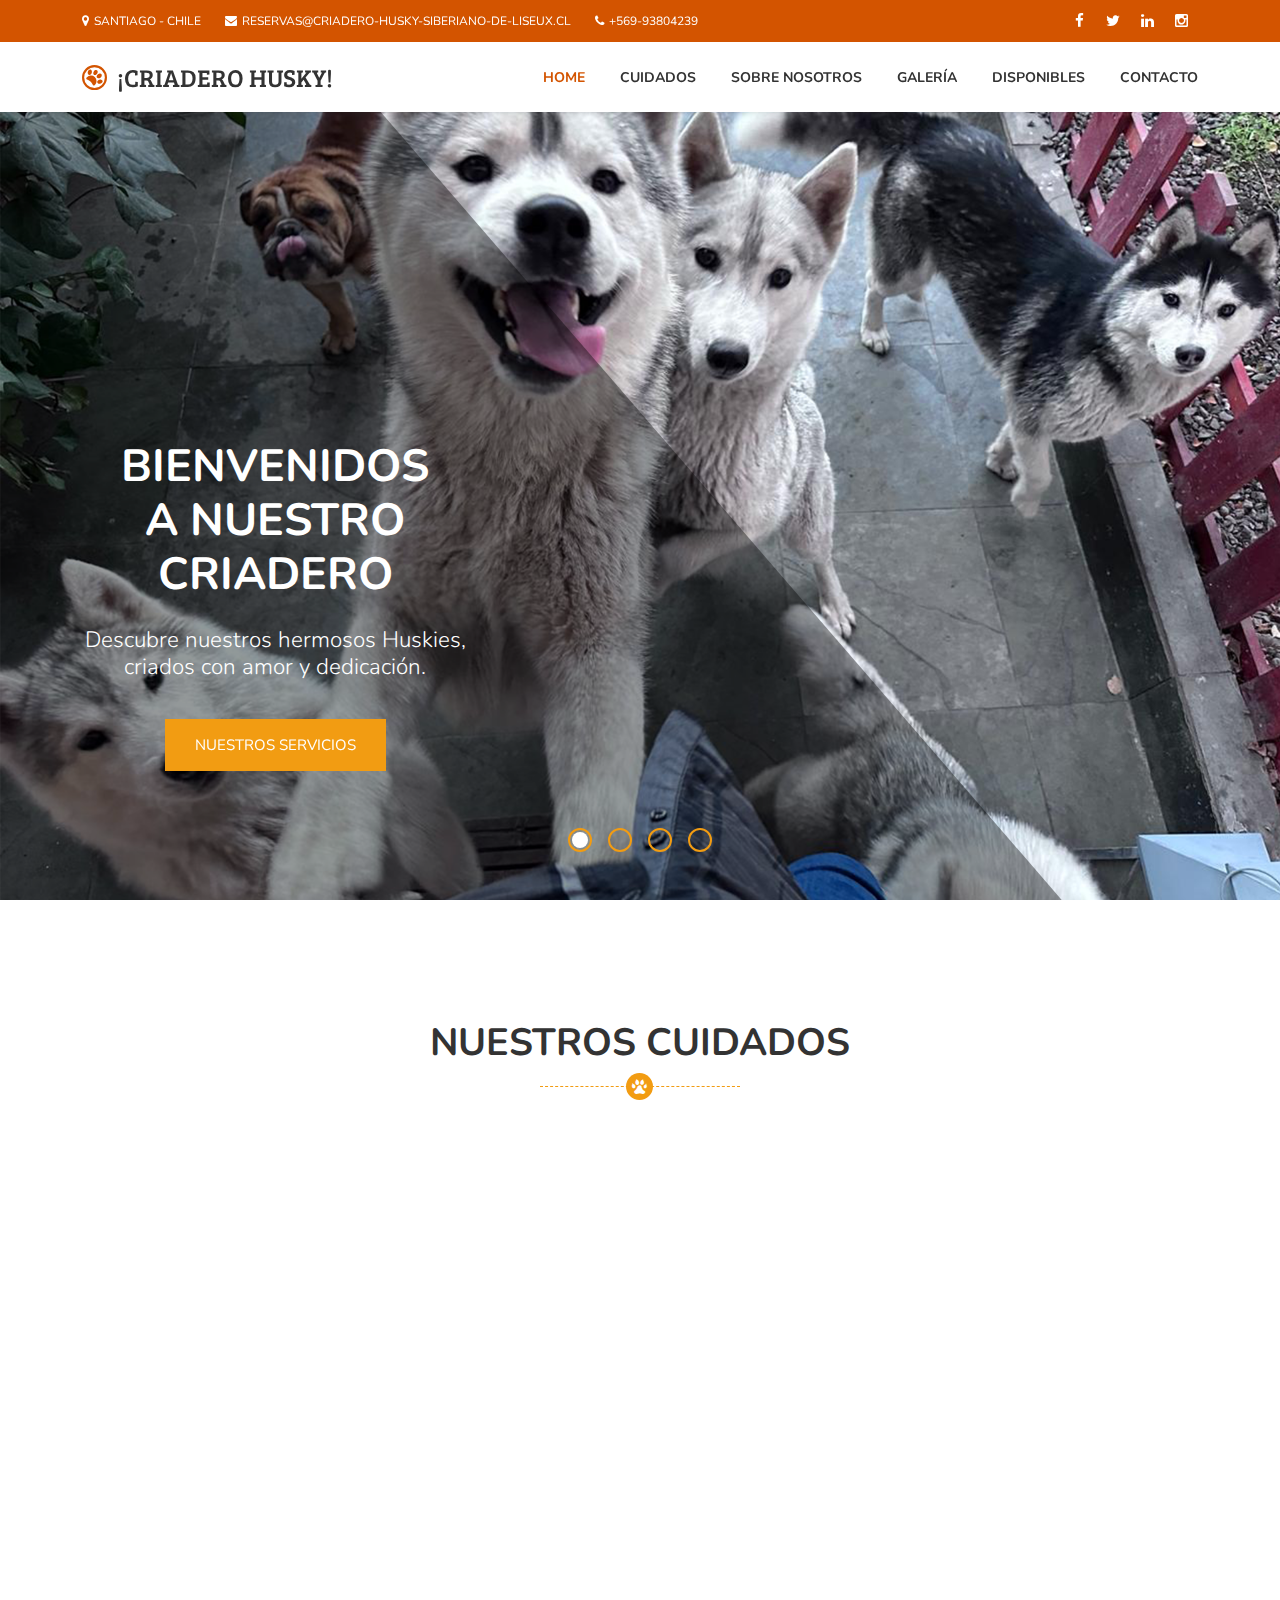
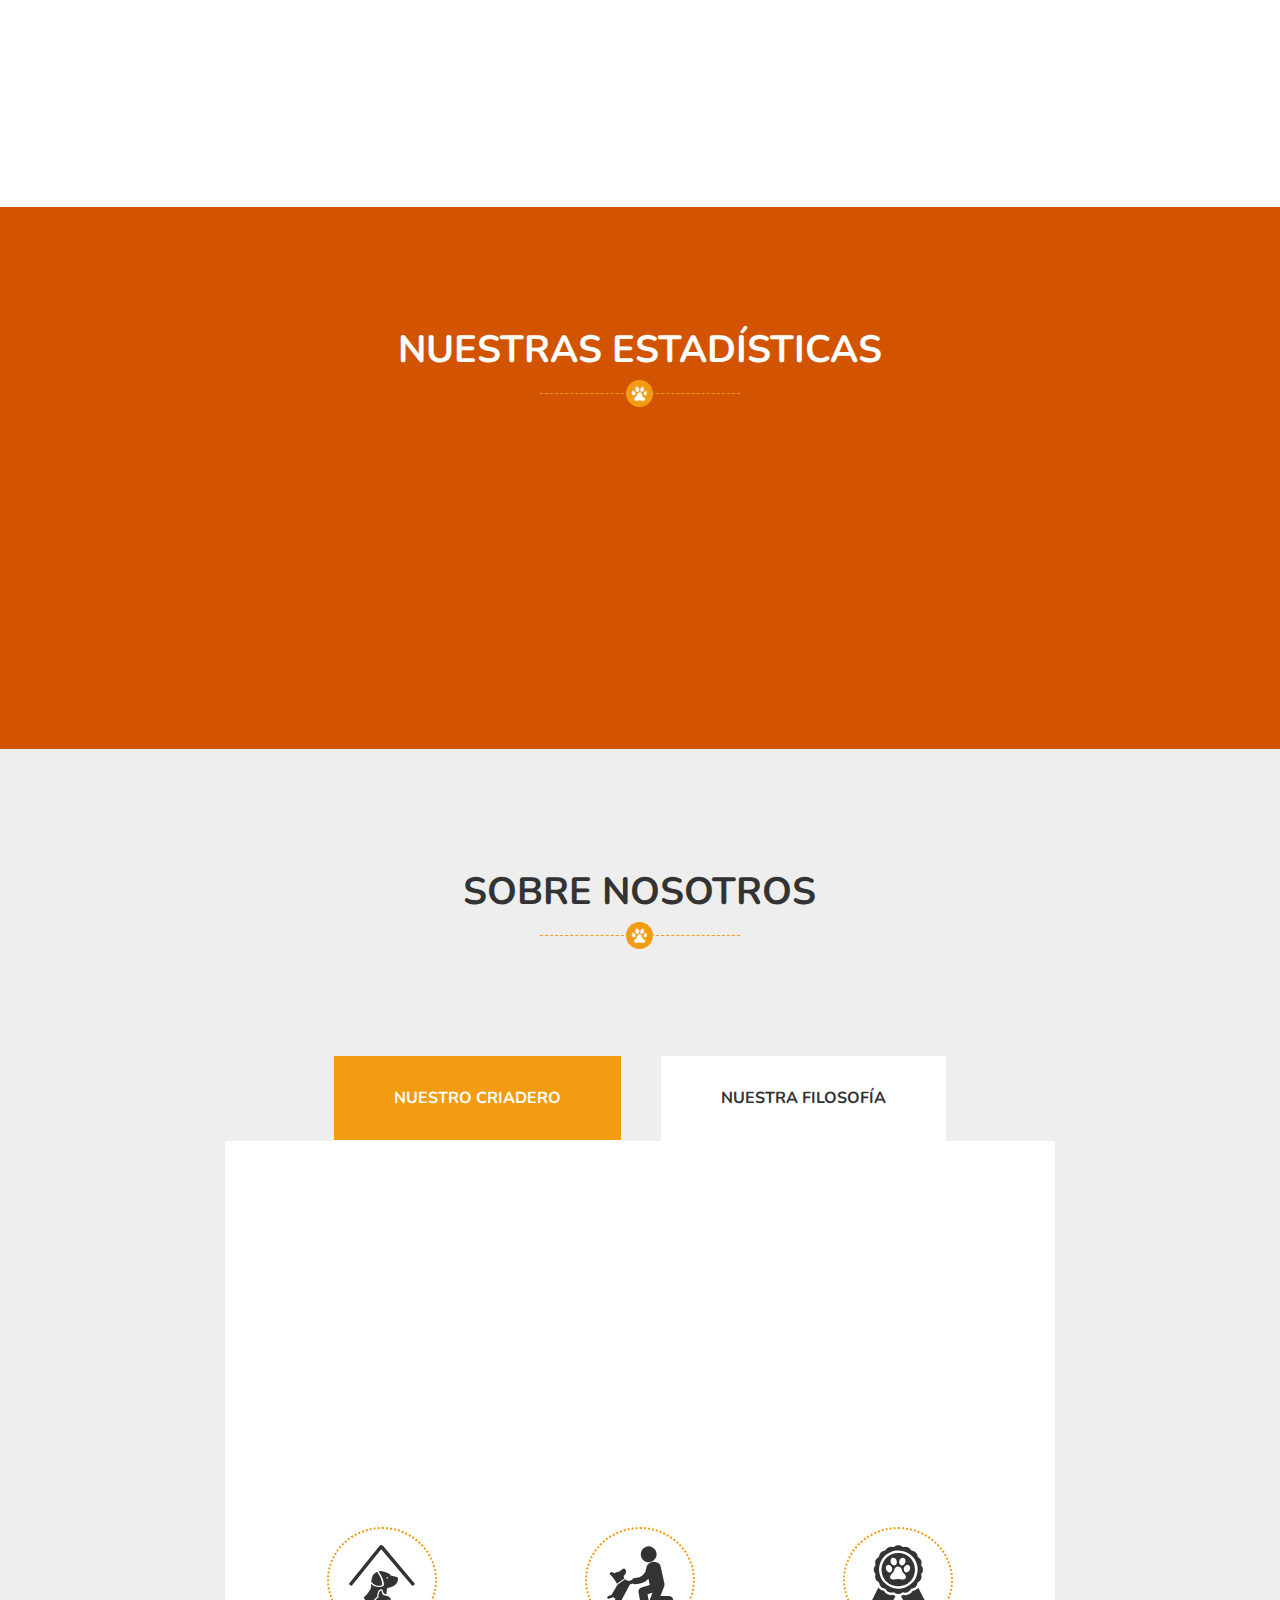
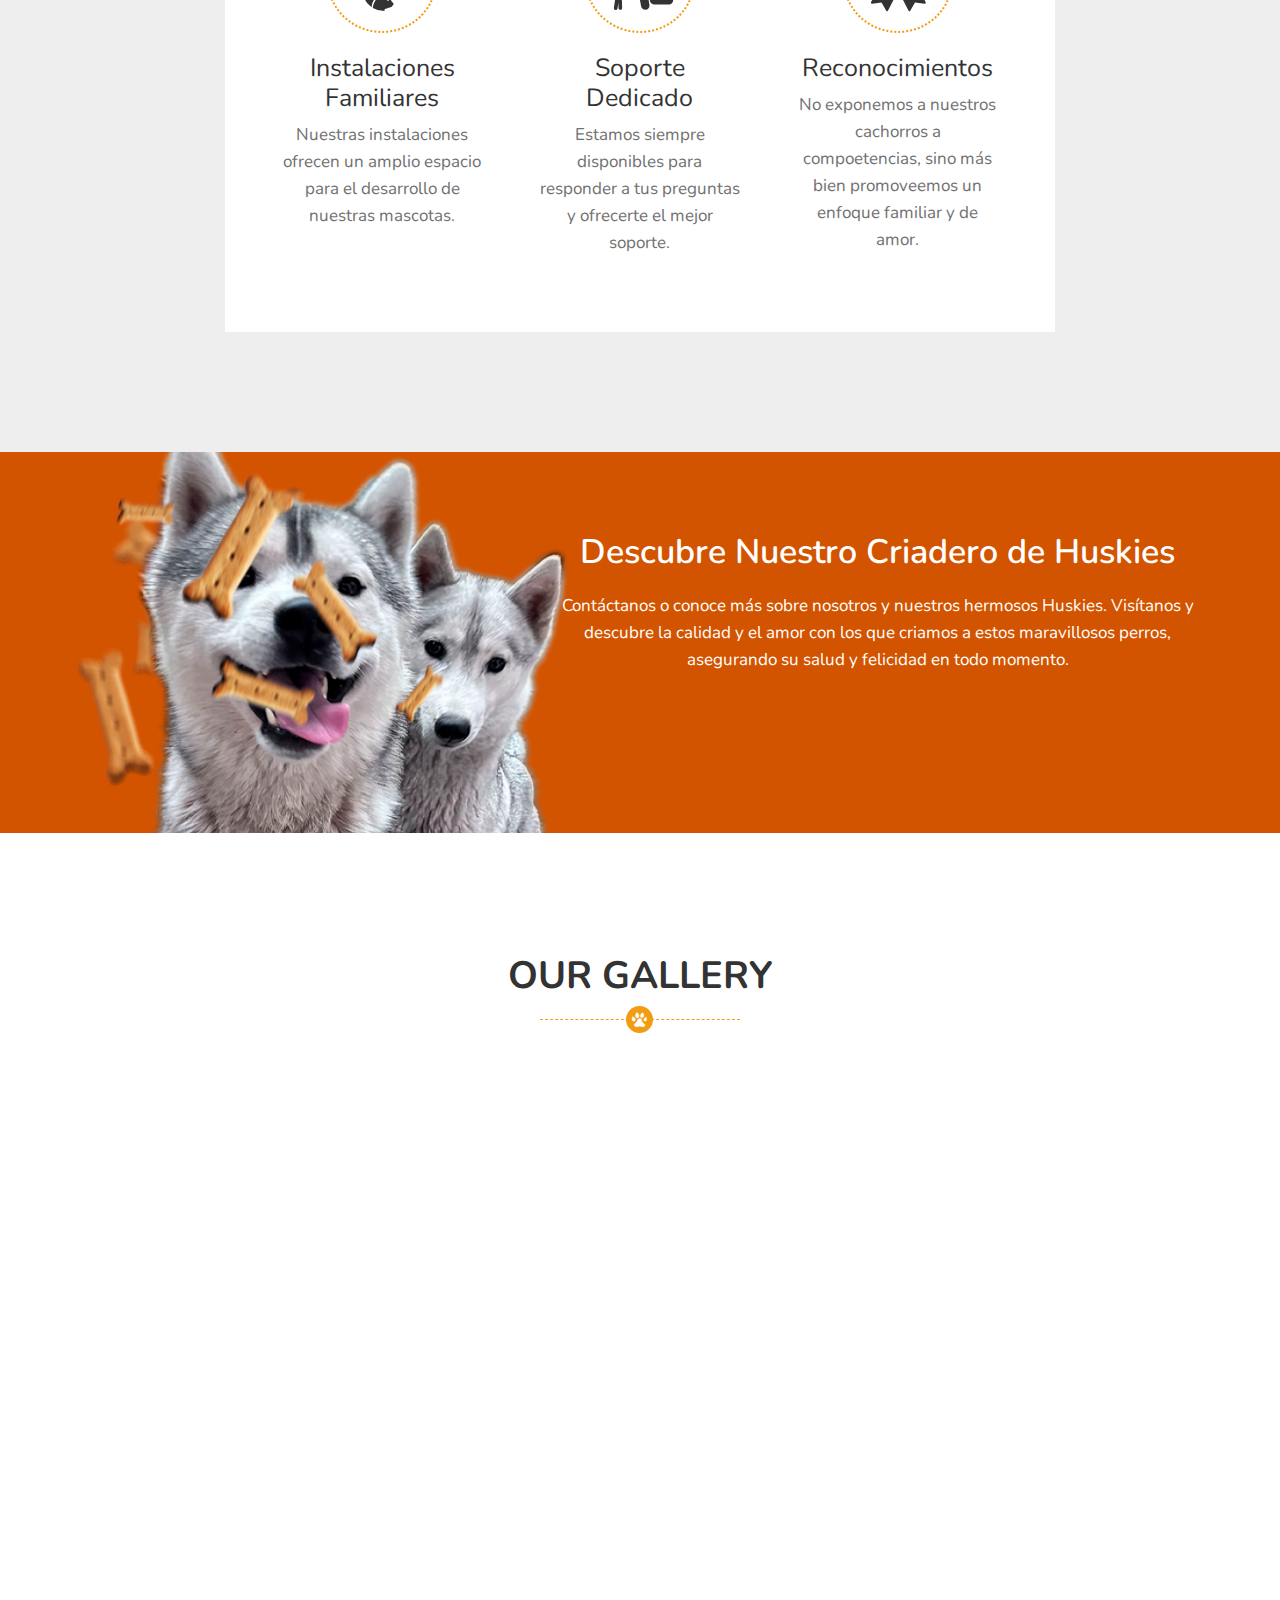
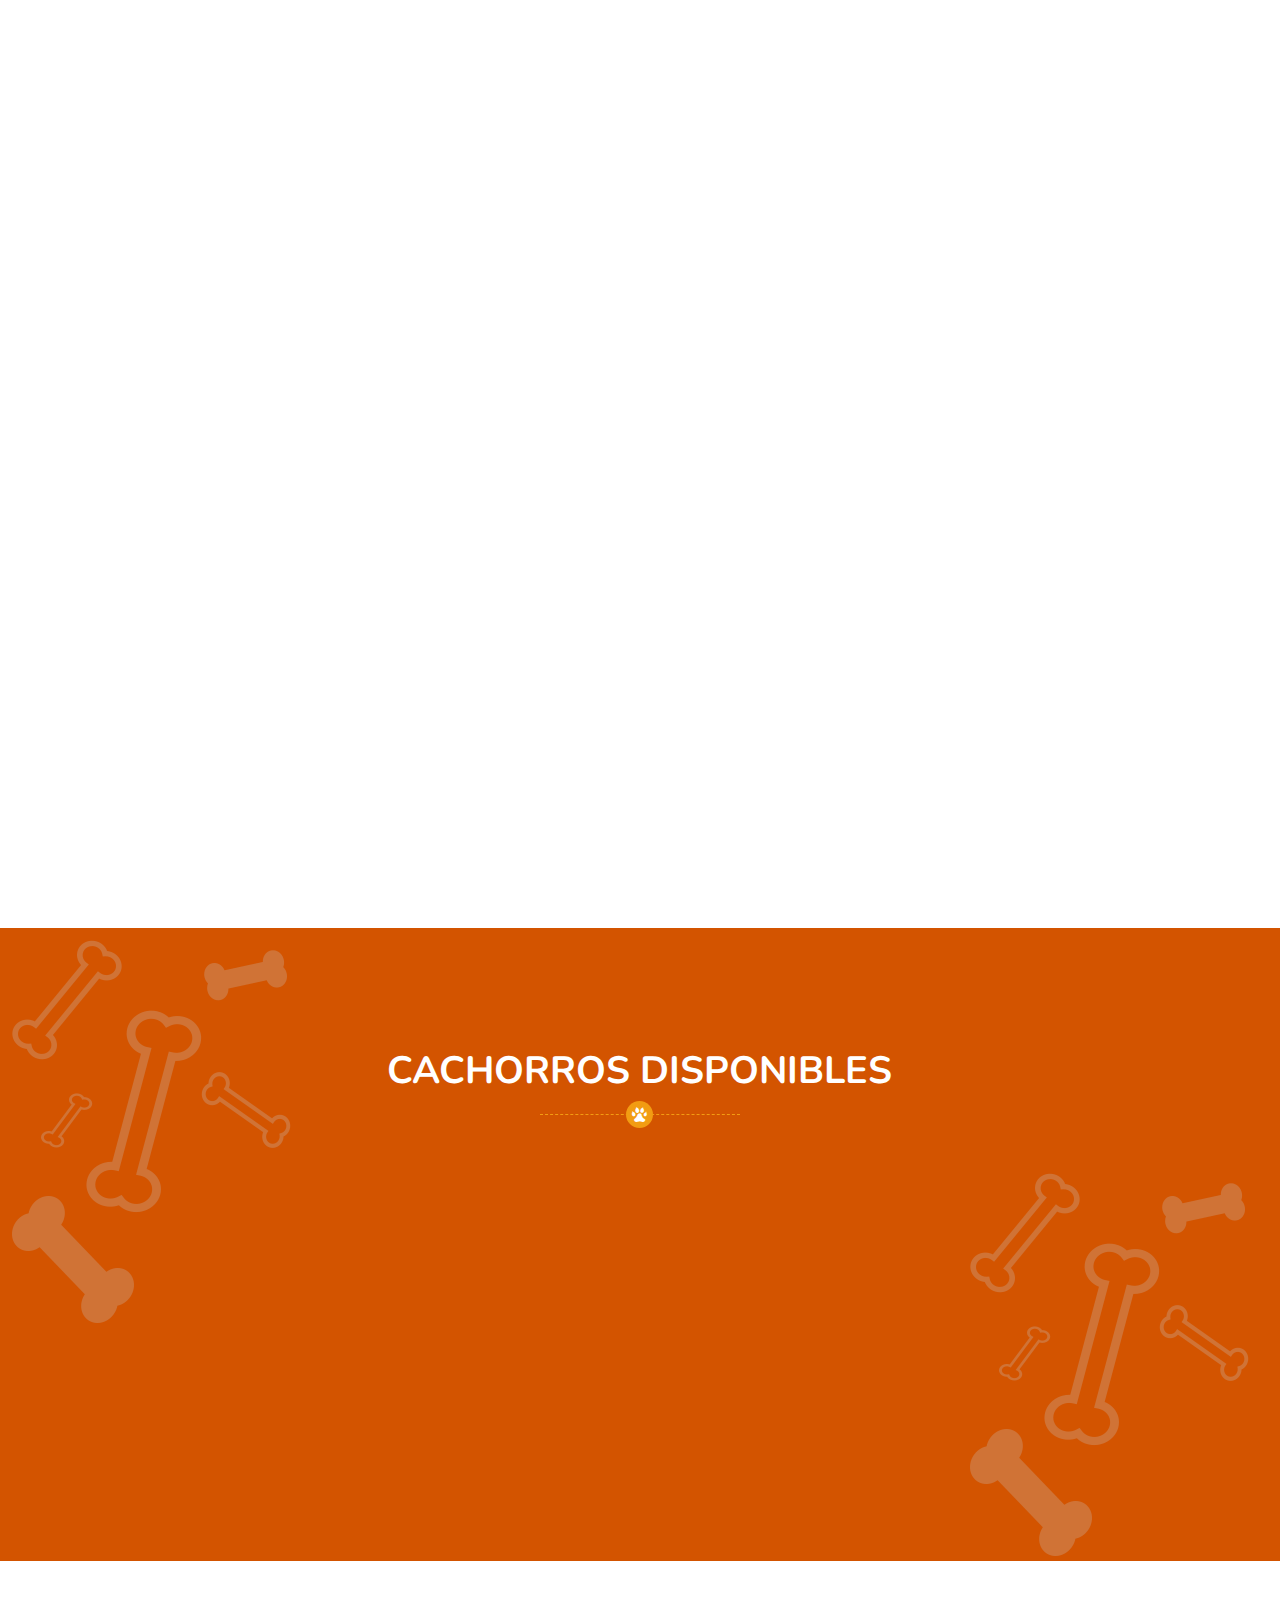
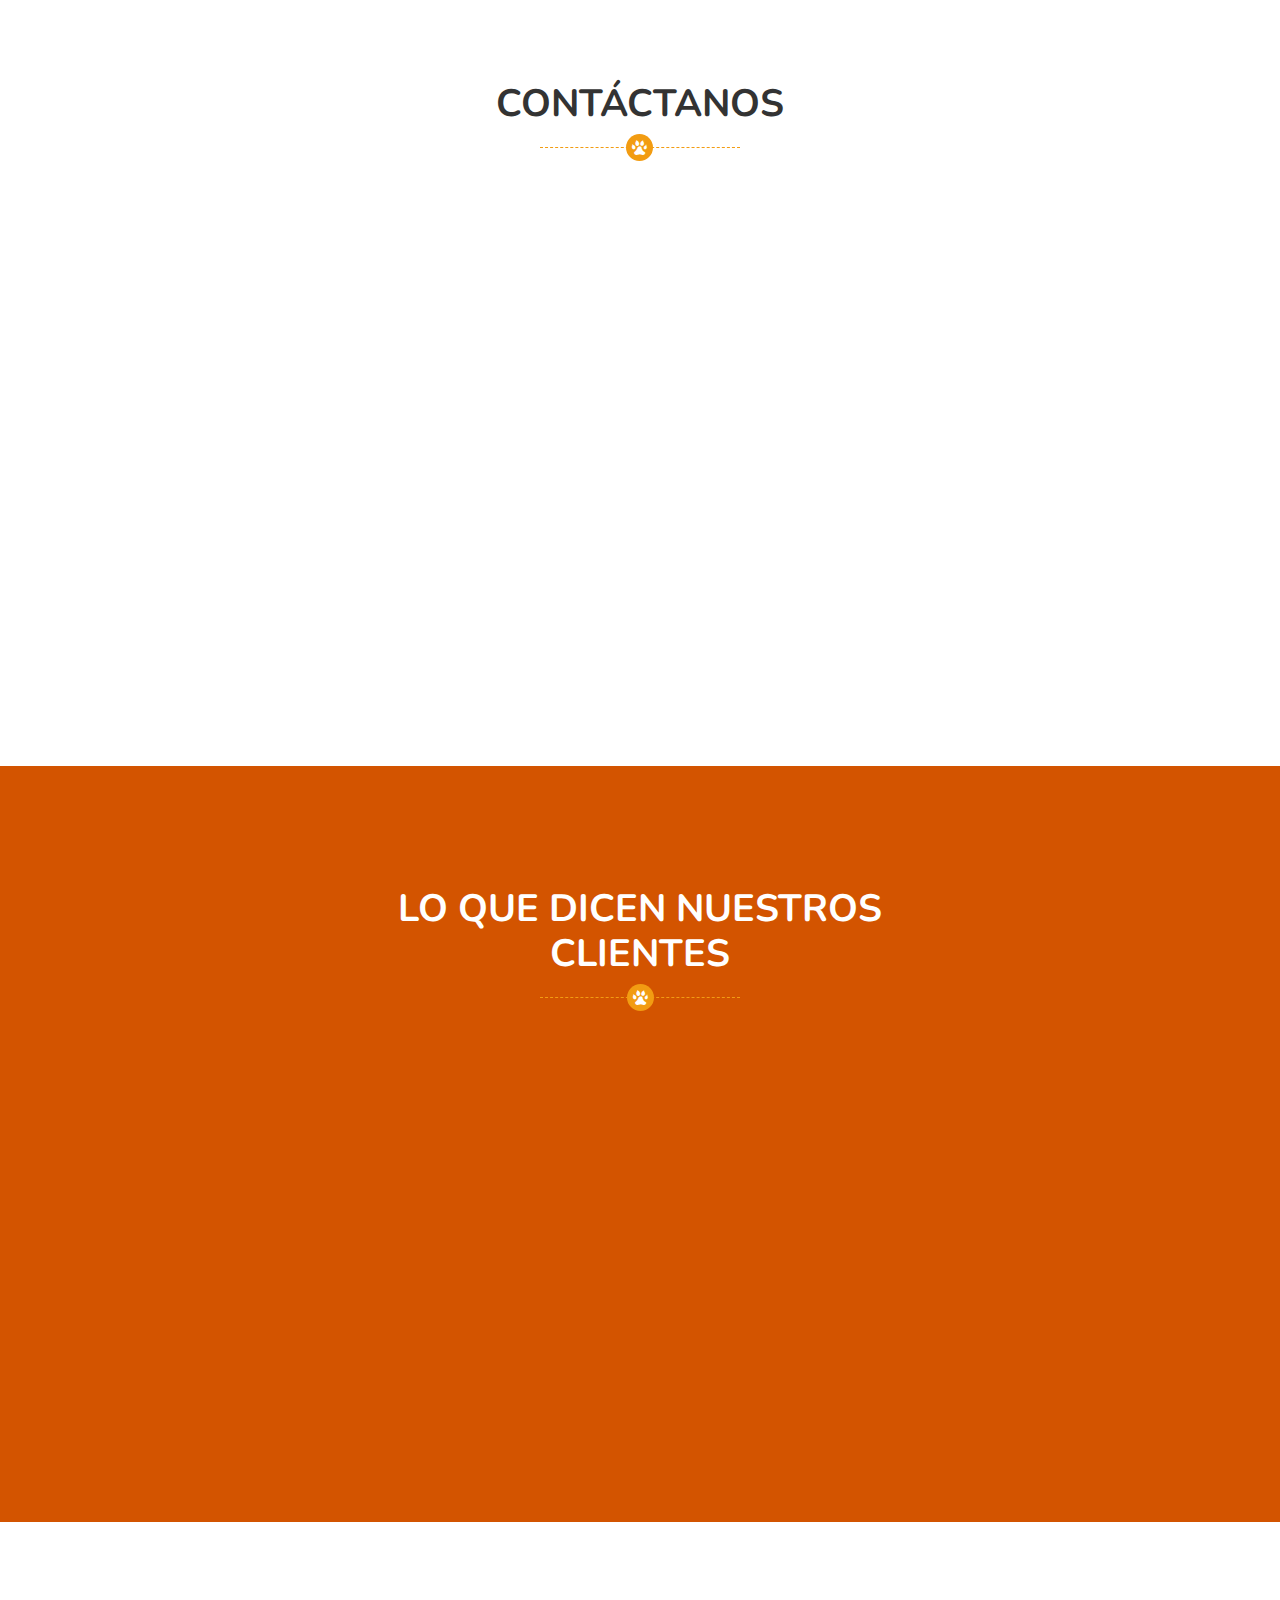
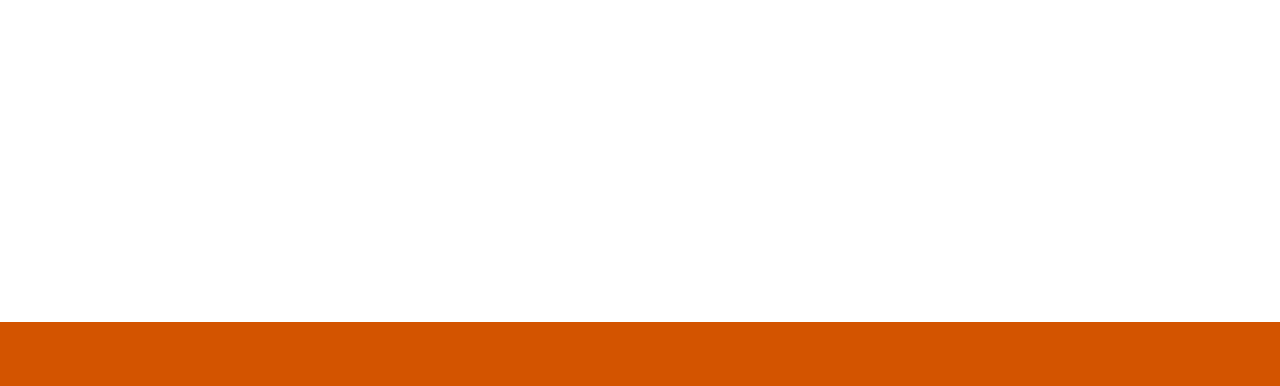
==== commit 2ba547ae: "galeria" ====
--- a/index.html
+++ b/index.html
@@ -384,8 +384,8 @@
                <!-- Navigation -->
                <ul class="list-inline justify-content-center nav type cat">
                   <li class="active"><a href="#" data-filter="*">All</a></li>
-                  <li><a href="#" data-filter=".dogcat">Machos</a></li>
-                  <li><a href="#" data-filter=".other">Hembras</a></li>
+                  <li><a href="#" data-filter=".dogcat">Adultos</a></li>
+                  <li><a href="#" data-filter=".other">Cachorros</a></li>
                </ul>
             </div>
             <!-- Gallery -->
@@ -396,9 +396,9 @@
                      <div class="col-xl-4 dogcat">
                         <div class="portfolio-item">
                            <div class="gallery-thumb">
-                              <img class="img-fluid" src="img/gallery1.png" alt="">
-                              <span class="overlay-mask"></span>
-                              <a href="img/gallery1.png" class="link centered" >
+                              <img class="img-fluid" src="img/husky-adulto-1.jpeg" alt="">
+                              <span class="overlay-mask"></span>
+                              <a href="img/husky-adulto-1.jpeg" class="link centered" >
                               <i class="fa fa-expand"></i></a>
                            </div>
                         </div>
@@ -407,9 +407,9 @@
                      <div class="col-xl-4 other">
                         <div class="portfolio-item">
                            <div class="gallery-thumb">
-                              <img class="img-fluid" src="img/gallery6.png" alt="">
-                              <span class="overlay-mask"></span>
-                              <a href="img/gallery6.png" class="link centered" >
+                              <img class="img-fluid" src="img/husky-cachorro-1.jpeg" alt="">
+                              <span class="overlay-mask"></span>
+                              <a href="img/husky-cachorro-1.jpeg" class="link centered" >
                               <i class="fa fa-expand"></i></a>
                            </div>
                         </div>
@@ -418,9 +418,9 @@
                      <div class="col-xl-4 other">
                         <div class="portfolio-item">
                            <div class="gallery-thumb">
-                              <img class="img-fluid" src="img/gallery3.png" alt="">
-                              <span class="overlay-mask"></span>
-                              <a href="img/gallery3.png" class="link centered" >
+                              <img class="img-fluid" src="img/husky-cachorro-2.jpeg" alt="">
+                              <span class="overlay-mask"></span>
+                              <a href="img/husky-cachorro-2.jpeg" class="link centered" >
                               <i class="fa fa-expand"></i></a>
                            </div>
                         </div>
@@ -429,9 +429,9 @@
                      <div class="col-xl-4 other">
                         <div class="portfolio-item">
                            <div class="gallery-thumb">
-                              <img class="img-fluid" src="img/gallery4.png" alt="">
-                              <span class="overlay-mask"></span>
-                              <a href="img/gallery4.png" class="link centered" >
+                              <img class="img-fluid" src="img/husky-cachorro-3.jpeg" alt="">
+                              <span class="overlay-mask"></span>
+                              <a href="img/husky-cachorro-3.jpeg" class="link centered" >
                               <i class="fa fa-expand"></i></a>
                            </div>
                         </div>
@@ -440,9 +440,9 @@
                      <div class="col-xl-4 dogcat">
                         <div class="portfolio-item">
                            <div class="gallery-thumb">
-                              <img class="img-fluid" src="img/gallery5.png" alt="">
-                              <span class="overlay-mask"></span>
-                              <a href="img/gallery5.png" class="link centered" >
+                              <img class="img-fluid" src="img/husky-adulto-2.jpeg" alt="">
+                              <span class="overlay-mask"></span>
+                              <a href="img/husky-adulto-2.jpeg" class="link centered" >
                               <i class="fa fa-expand"></i></a>
                            </div>
                         </div>
@@ -451,9 +451,9 @@
                      <div class="col-xl-4 dogcat">
                         <div class="portfolio-item">
                            <div class="gallery-thumb">
-                              <img class="img-fluid" src="img/gallery2.png" alt="">
-                              <span class="overlay-mask"></span>
-                              <a href="img/gallery2.png" class="link centered" >
+                              <img class="img-fluid" src="img/husky-adulto-3.jpeg" alt="">
+                              <span class="overlay-mask"></span>
+                              <a href="img/husky-adulto-3.jpeg" class="link centered" >
                               <i class="fa fa-expand"></i></a>
                            </div>
                         </div>
@@ -462,9 +462,9 @@
                      <div class="col-xl-4 dogcat">
                         <div class="portfolio-item">
                            <div class="gallery-thumb">
-                              <img class="img-fluid" src="img/gallery7.png" alt="">
-                              <span class="overlay-mask"></span>
-                              <a href="img/gallery7.png" class="link centered" >
+                              <img class="img-fluid" src="img/husky-adulto-4.jpeg" alt="">
+                              <span class="overlay-mask"></span>
+                              <a href="img/husky-adulto-4.jpeg" class="link centered" >
                               <i class="fa fa-expand"></i></a>
                            </div>
                         </div>
@@ -473,9 +473,9 @@
                      <div class="col-xl-4 other">
                         <div class="portfolio-item">
                            <div class="gallery-thumb">
-                              <img class="img-fluid" src="img/gallery8.png" alt="">
-                              <span class="overlay-mask"></span>
-                              <a href="img/gallery8.png" class="link centered" >
+                              <img class="img-fluid" src="img/husky-cachorro-4.jpeg" alt="">
+                              <span class="overlay-mask"></span>
+                              <a href="img/husky-cachorro-4.jpeg" class="link centered" >
                               <i class="fa fa-expand"></i></a>
                            </div>
                         </div>
@@ -484,9 +484,9 @@
                      <div class="col-xl-4 other">
                         <div class="portfolio-item">
                            <div class="gallery-thumb">
-                              <img class="img-fluid" src="img/gallery9.png" alt="">
-                              <span class="overlay-mask"></span>
-                              <a href="img/gallery9.png" class="link centered" >
+                              <img class="img-fluid" src="img/husky-cachorro-5.jpeg" alt="">
+                              <span class="overlay-mask"></span>
+                              <a href="img/husky-cachorro-6.jpeg" class="link centered" >
                               <i class="fa fa-expand"></i></a>
                            </div>
                         </div>
@@ -495,9 +495,9 @@
                      <div class="col-xl-4 dogcat">
                         <div class="portfolio-item">
                            <div class="gallery-thumb">
-                              <img class="img-fluid" src="img/gallery10.png" alt="">
-                              <span class="overlay-mask"></span>
-                              <a href="img/gallery10.png" class="link centered" >
+                              <img class="img-fluid" src="img/husky-adulto-5.jpeg" alt="">
+                              <span class="overlay-mask"></span>
+                              <a href="img/husky-adulto-5.jpeg" class="link centered" >
                               <i class="fa fa-expand"></i></a>
                            </div>
                         </div>
@@ -506,9 +506,9 @@
                      <div class="col-xl-4 other">
                         <div class="portfolio-item">
                            <div class="gallery-thumb">
-                              <img class="img-fluid" src="img/gallery11.png" alt="">
-                              <span class="overlay-mask"></span>
-                              <a href="img/gallery11.png" class="link centered" >
+                              <img class="img-fluid" src="img/husky-cachorro-6.jpeg" alt="">
+                              <span class="overlay-mask"></span>
+                              <a href="img/husky-cachorro-6.jpeg" class="link centered" >
                               <i class="fa fa-expand"></i></a>
                            </div>
                         </div>
@@ -517,9 +517,9 @@
                      <div class="col-xl-4 dogcat">
                         <div class="portfolio-item">
                            <div class="gallery-thumb">
-                              <img class="img-fluid" src="img/gallery12.png" alt="">
-                              <span class="overlay-mask"></span>
-                              <a href="img/gallery12.png" class="link centered" >
+                              <img class="img-fluid" src="img/husky-adulto-6.jpeg" alt="">
+                              <span class="overlay-mask"></span>
+                              <a href="img/husky-adulto-6.jpeg" class="link centered" >
                               <i class="fa fa-expand"></i></a>
                            </div>
                         </div>
@@ -551,26 +551,23 @@
                      <div class="row">
                         <div class="col-lg-3 offset-lg-1">
                            <!-- Imagen del cachorro -->
-                           <img src="img/cachorro1.png" class="img-fluid res-margin" alt="Cachorro Husky 1">
+                           <img src="img/husky-cachorro-2.jpeg" class="img-fluid res-margin" alt="Cachorro Husky 1">
                         </div>
                         <!-- Descripción del cachorro -->
                         <div class="col-lg-7 my-auto">
                            <div class="media-body">
-                              <h4>Husky 1: <span class="tag tag-default">Disponible</span></h4>
-                              <p>Este hermoso Husky tiene un carácter juguetón y afectuoso. Perfecto para familias activas que buscan un nuevo miembro peludo.</p>
-                           </div>
-                        </div>
-                     </div>
-                  </div>
-                  <!-- Fin Cachorro 1 -->
-                  <!-- Cachorro 2 -->
+                              <h4> 8 Huskys: <span class="tag tag-default">Disponible</span></h4>
+                              <p>Estos hermoso Huskys tienen un carácter juguetón y afectuoso. Perfecto para familias activas que buscan un nuevo miembro peludo.</p>
+                           </div>
+                        </div>
+                     </div>
+                  </div>
+                  <!-- 
                   <div class="offer">
                      <div class="row">
                         <div class="col-lg-3 offset-lg-1">
-                           <!-- Imagen del cachorro -->
                            <img src="img/cachorro2.png" class="img-fluid res-margin" alt="Cachorro Husky 2">
                         </div>
-                        <!-- Descripción del cachorro -->
                         <div class="col-lg-7 my-auto">
                            <div class="media-body">
                               <h4>Husky 2: <span class="tag tag-default">Disponible</span></h4>
@@ -579,15 +576,13 @@
                         </div>
                      </div>
                   </div>
-                  <!-- Fin Cachorro 2 -->
-                  <!-- Cachorro 3 -->
+                 -->
+                  <!-- 
                   <div class="offer">
                      <div class="row h-10">
                         <div class="col-lg-3 offset-lg-1">
-                           <!-- Imagen del cachorro -->
                            <img src="img/cachorro3.png" class="img-fluid res-margin" alt="Cachorro Husky 3">
                         </div>
-                        <!-- Descripción del cachorro -->
                         <div class="col-lg-7 my-auto">
                            <div class="media-body">
                               <h4>Husky 3: <span class="tag tag-default">Disponible</span></h4>
@@ -596,7 +591,7 @@
                         </div>
                      </div>
                   </div>
-                  <!-- Fin Cachorro 3 -->					
+                -->					
                </div>
                <!--/slider -->
             </div>
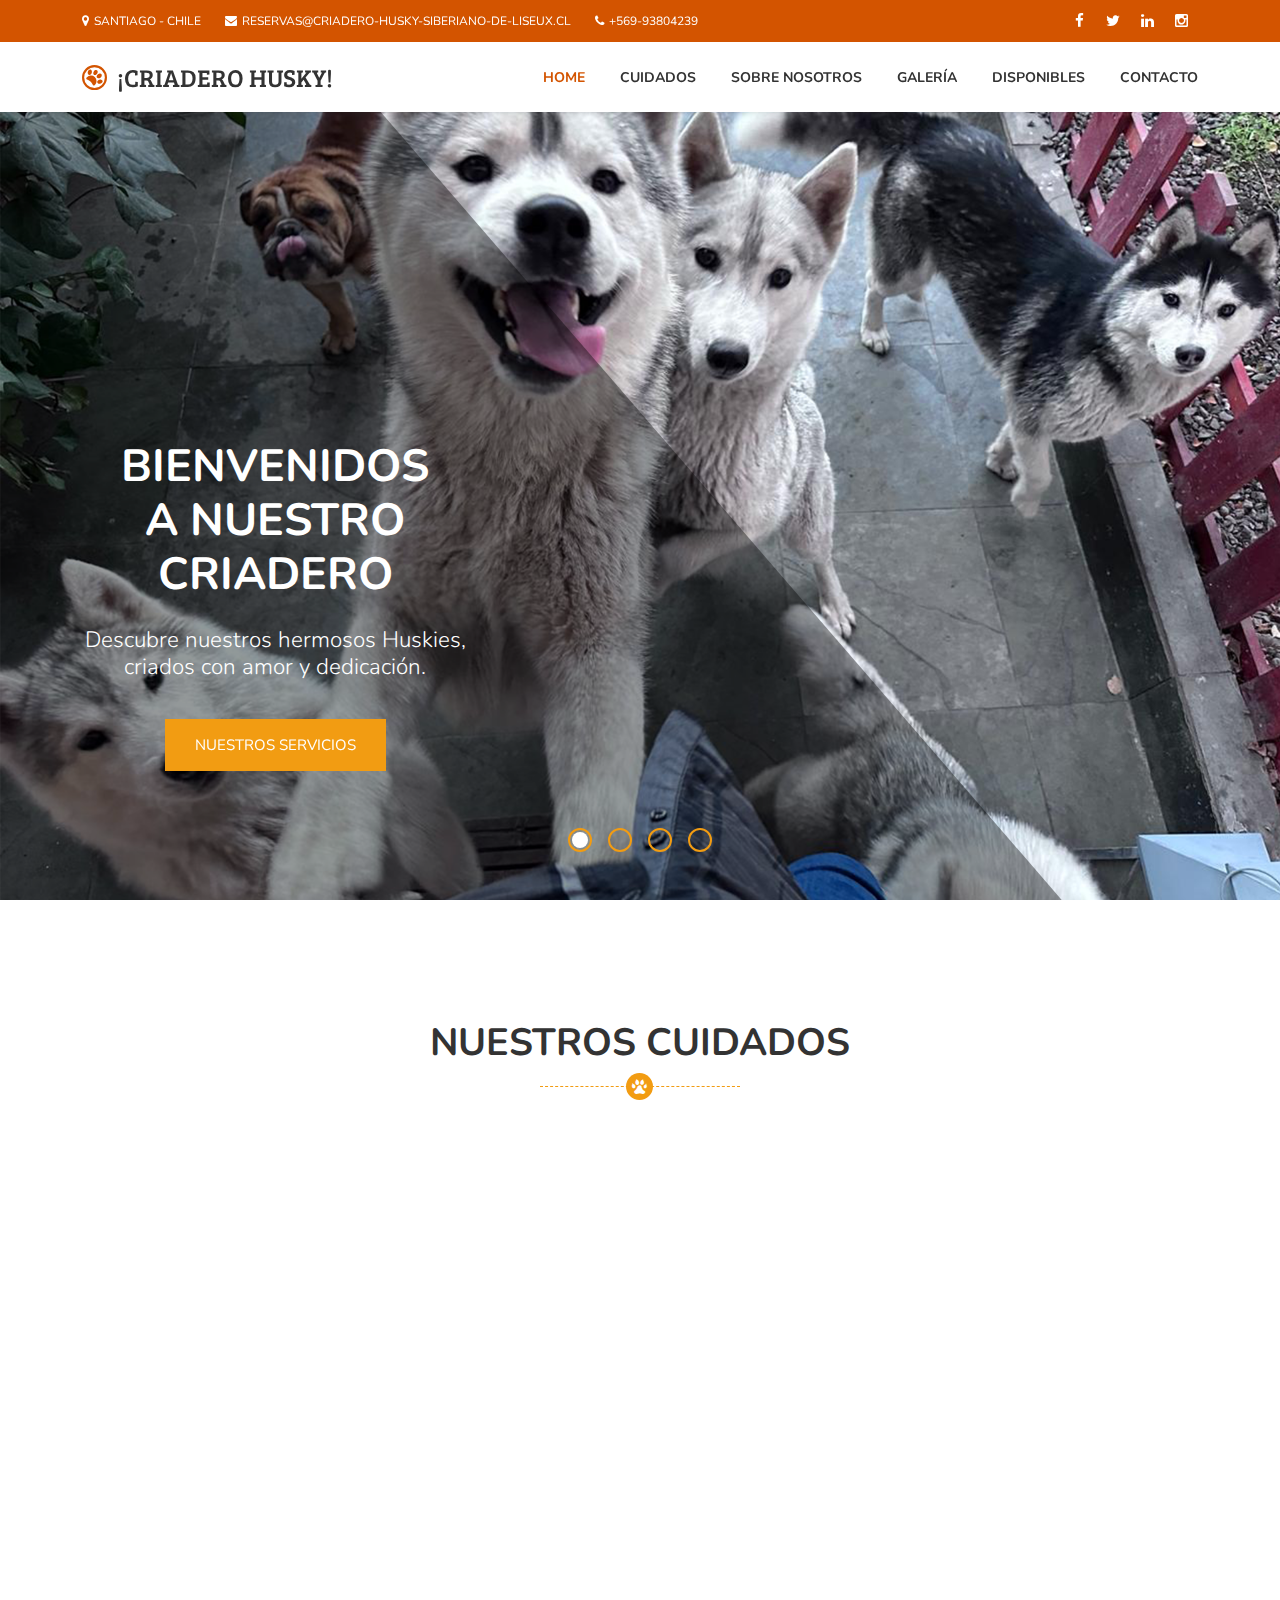
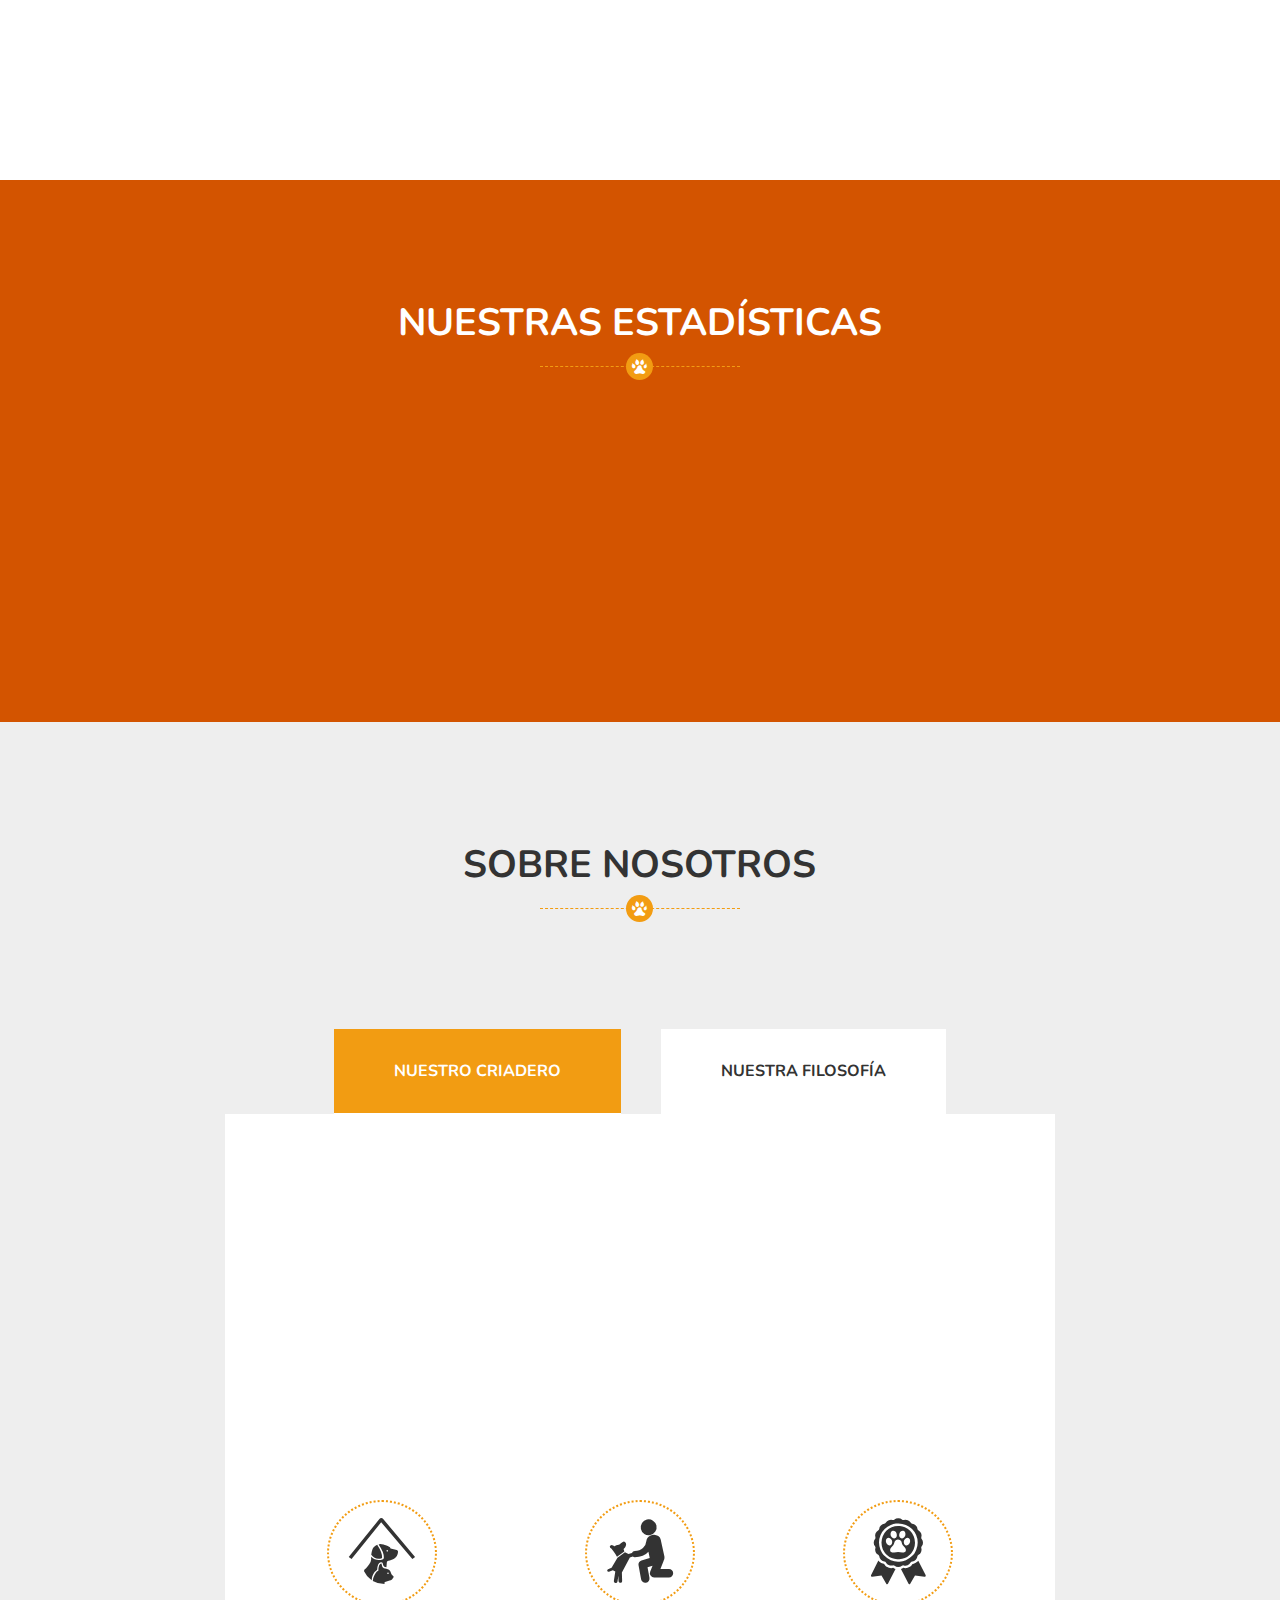
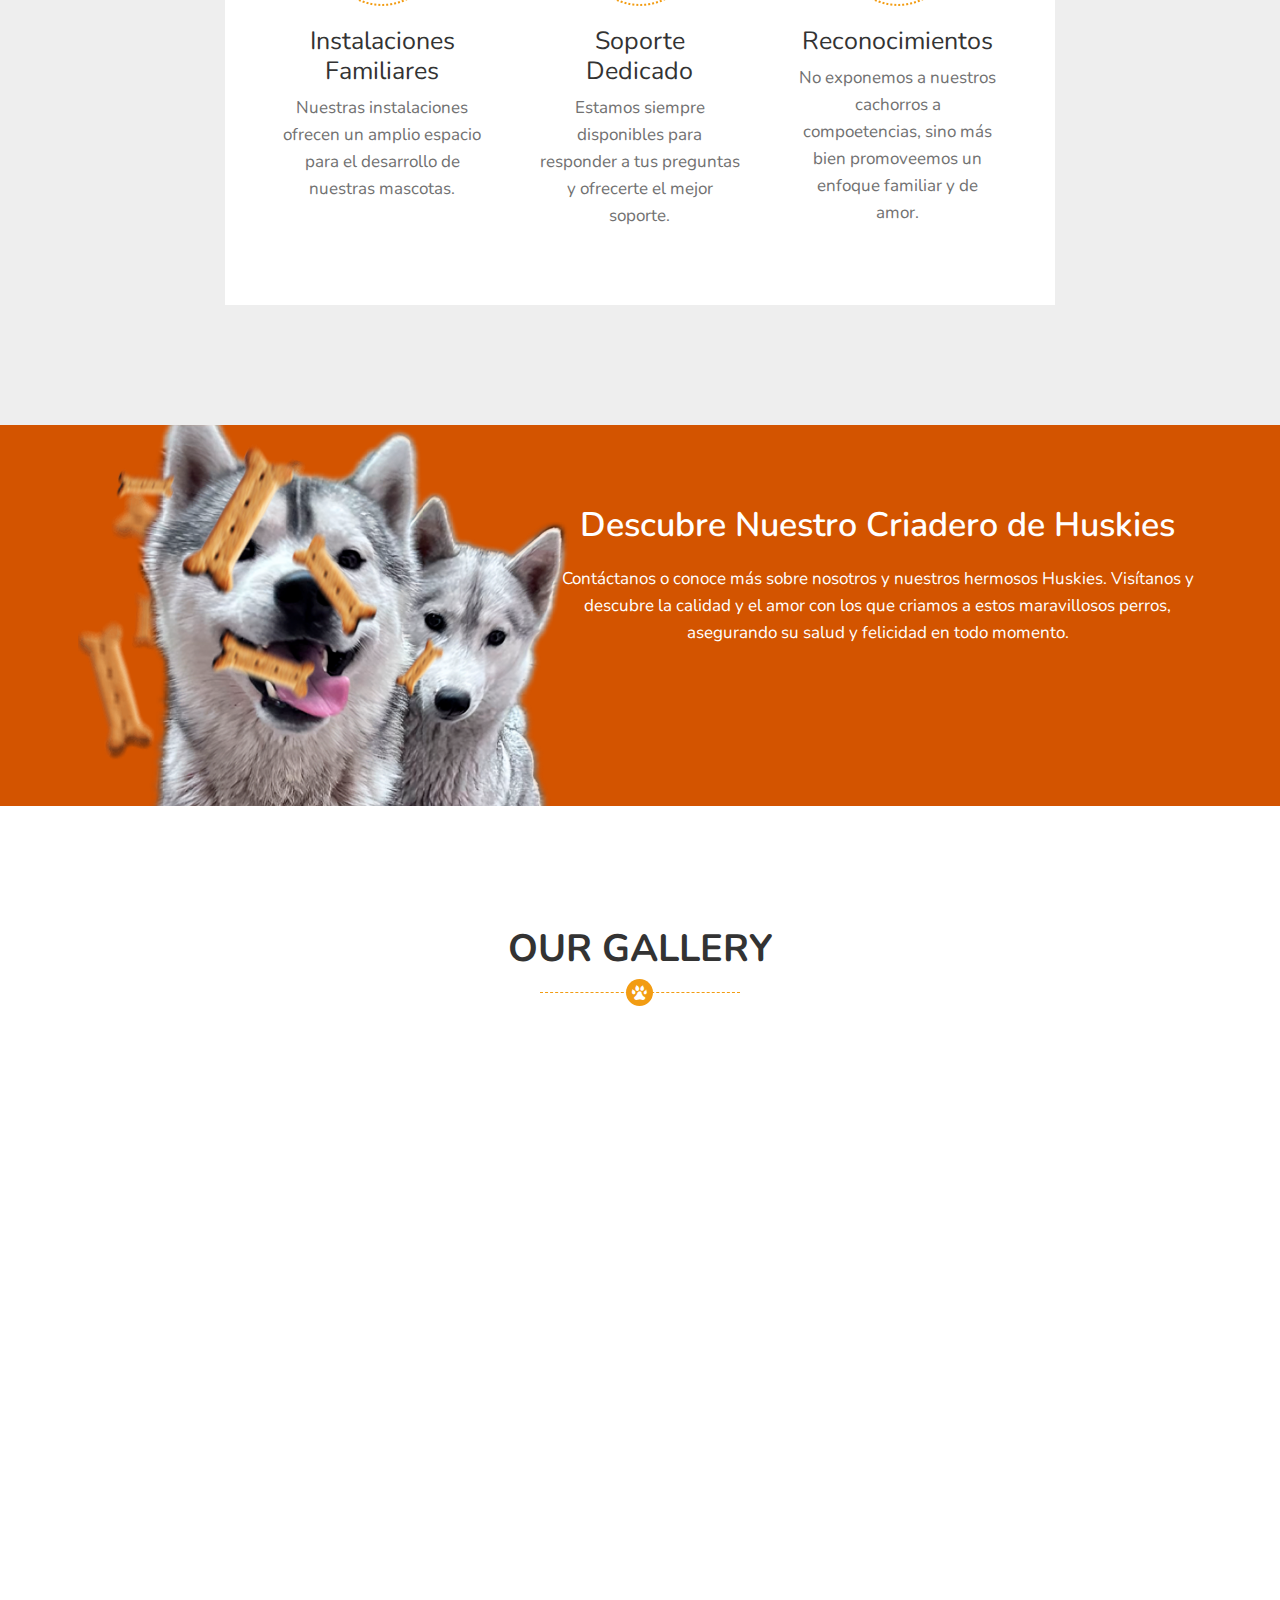
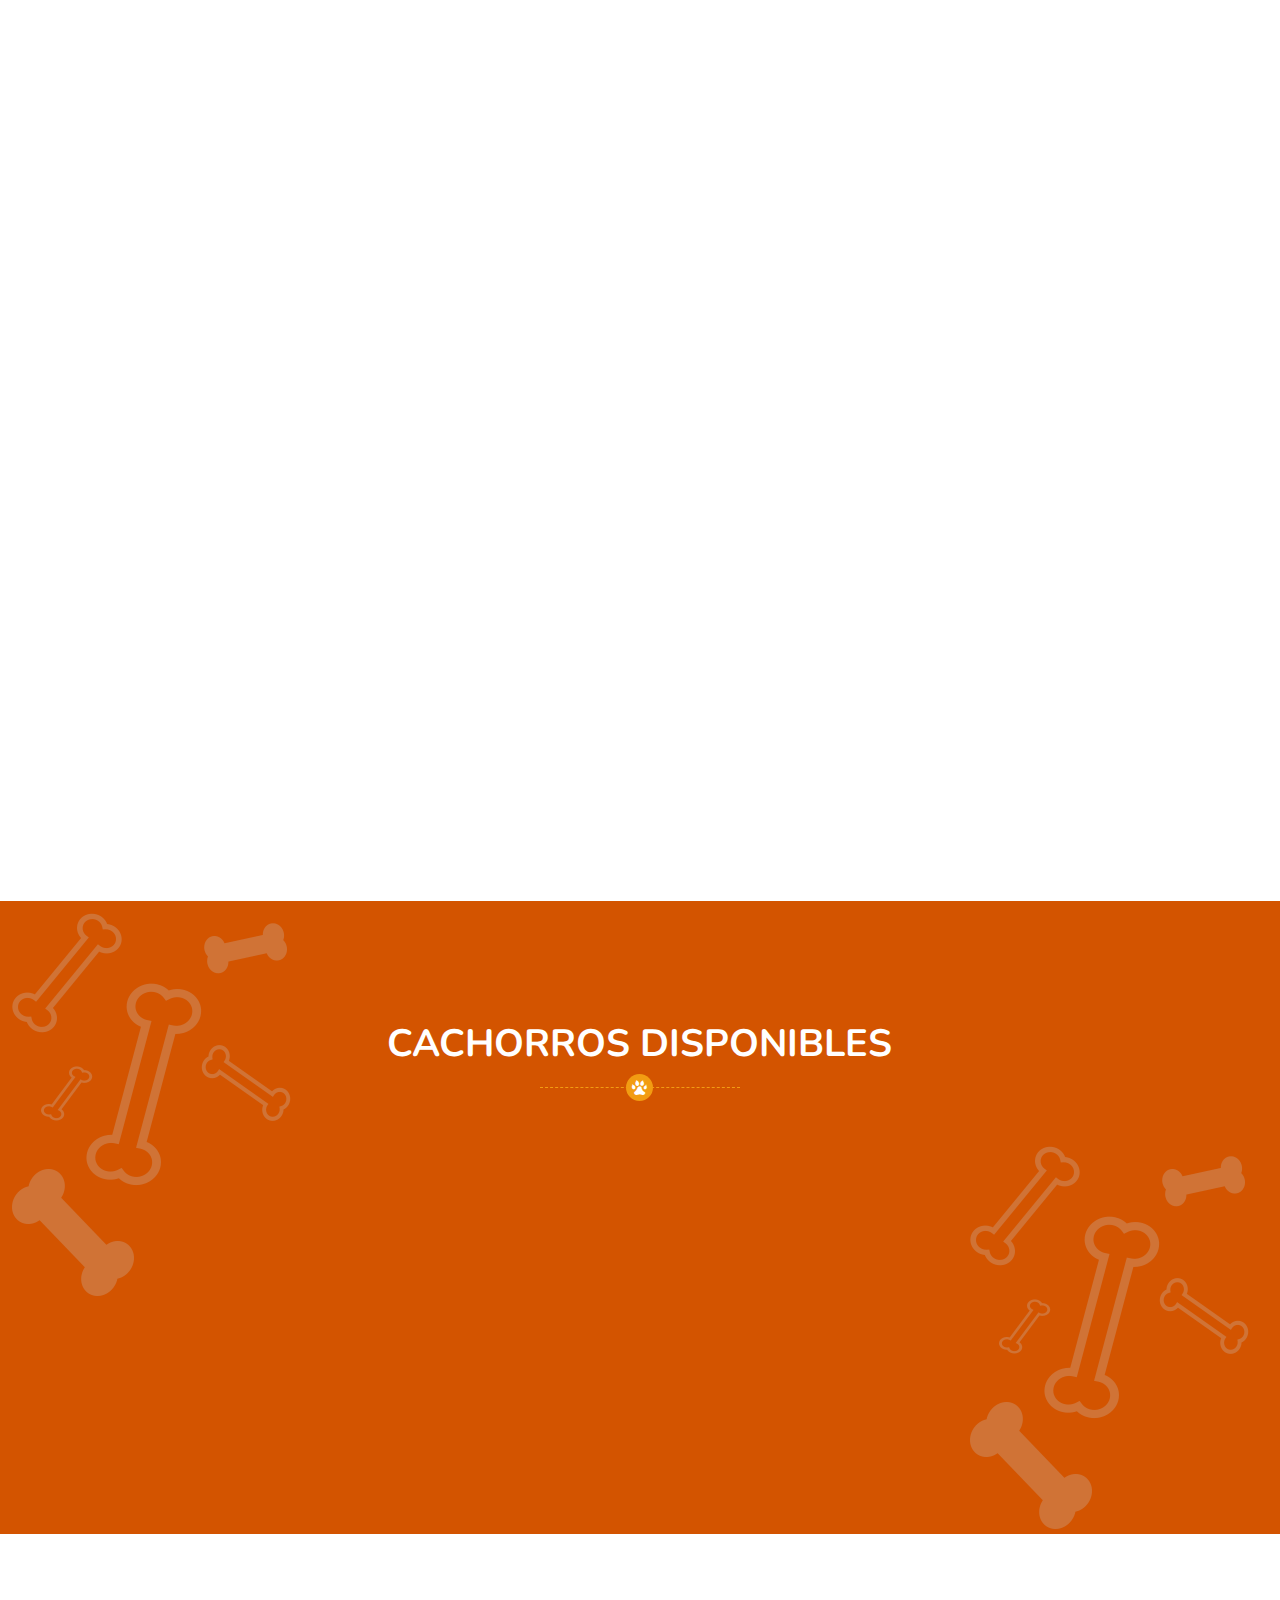
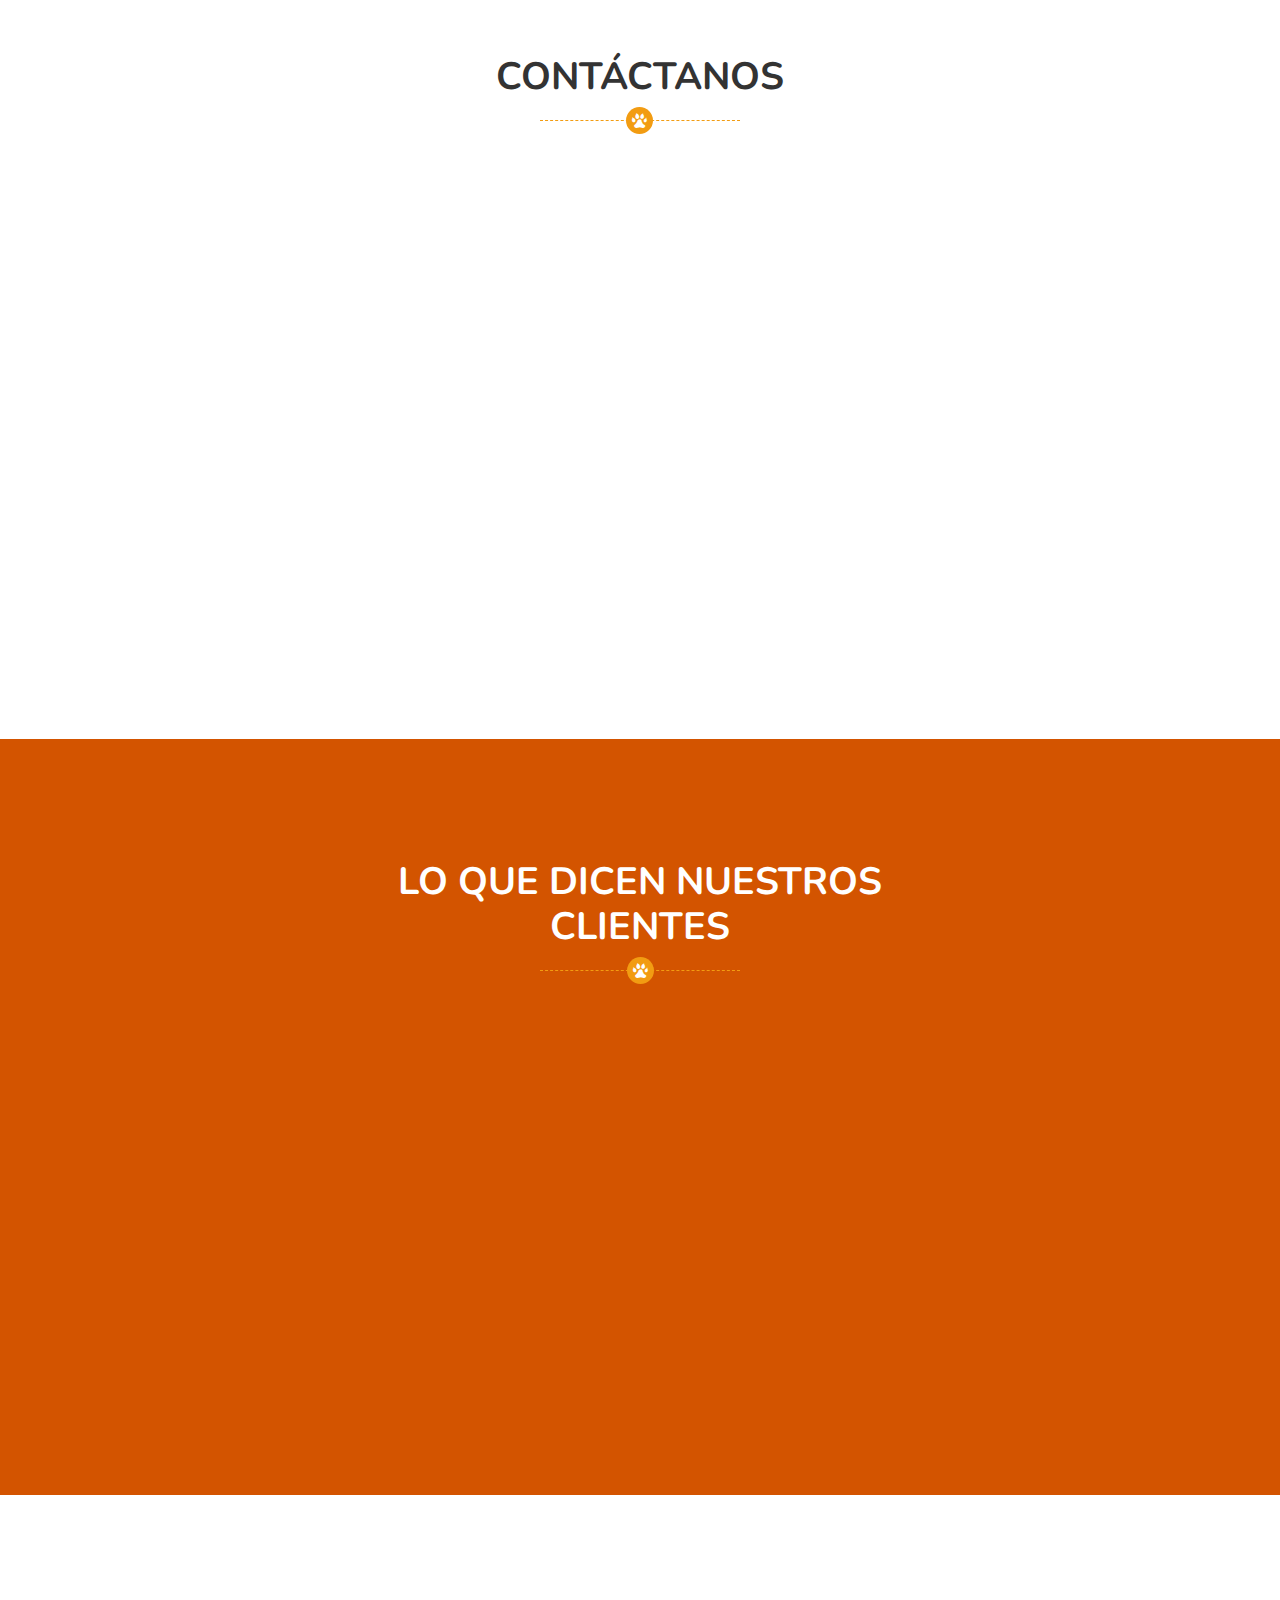
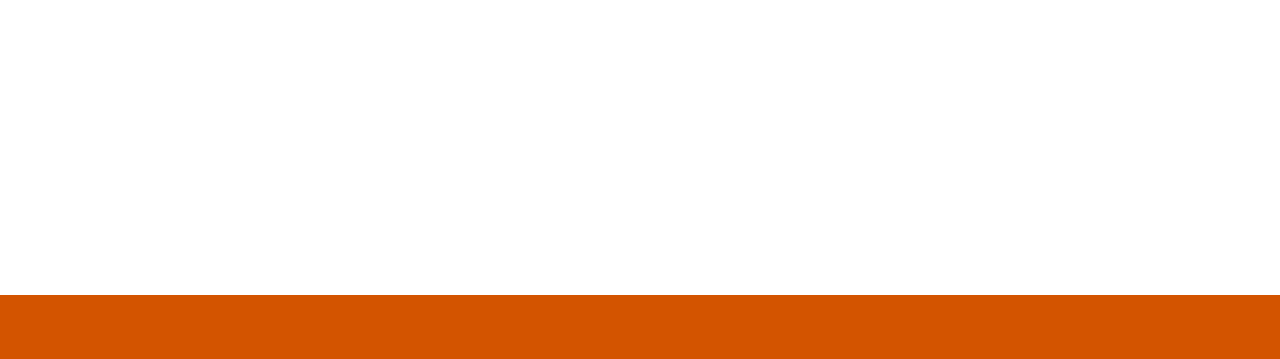
==== commit accf0bf8: "ajuste atiquetas" ====
--- a/index.html
+++ b/index.html
@@ -25,7 +25,8 @@
       <meta name="author" content="Kamilo Ahumada, Sebastian Vásquez">
       <meta property="og:title" content="Criadero husky siberiano de liseux - Hermosos Huskies Criados con Amor">
       <meta property="og:description" content="Con años de experiencia, criamos Huskies sanos y felices, listos para ser parte de tu familia.">
-  
+      <meta property="og:image" content="img/husky-adulto-1.jpeg">
+
    </head>
    <body id="page-top" data-bs-spy="scroll" data-bs-target=".navbar-nav" data-bs-offset="5">
       <!-- Preloader -->
@@ -191,32 +192,32 @@
                <!-- item 1-->
                <div class="col-lg-4 ps-3 pe-3 wow fadeInLeft" data-wow-delay="0.2s">
                   <div class="img-wrapper">
-                     <img src="img/service1.png" alt="" class="img-fluid">
+                     <img src="img/service1.png" alt="Husky siberiano recibiendo atención veterinaria" class="img-fluid">
                   </div>
                   <h4>Salud de los Huskies</h4>
-                  <p class="margin">Nos aseguramos de que cada Husky reciba cuidados veterinarios necesarios para garantizar su bienestar, salud óptima y amor.
-                  </p>
-               </div>
+                  <p class="margin">Nos comprometemos a brindar cuidados veterinarios exhaustivos para asegurar la salud y bienestar de cada Husky, garantizando su calidad de vida y felicidad.</p>
+               </div>
+               
                <!-- /col-->
                <!-- item 2-->
-               <div class="col-lg-4  ps-3 pe-3 wow fadeInUp" data-wow-delay="0.2s">
+               <div class="col-lg-4 ps-3 pe-3 wow fadeInUp" data-wow-delay="0.2s">
                   <div class="img-wrapper">
-                     <img src="img/service2.png" alt="" class="img-fluid">
+                     <img src="img/service2.png" alt="Husky disfrutando de una comida balanceada" class="img-fluid">
                   </div>
                   <h4>Alimentación Balanceada</h4>
-                  <p class="margin">Proveemos una dieta equilibrada y nutritiva adaptada. Recomendamos y criamos a nuestros cachorros adultos con dieta Barf desde los 6 meses , y desde que nacen hasta esta edad tanto la madre como los cachorros reciben una alimentación especifica para este periodo en base a proteinas secas y vitaminas.
-                  </p>
-               </div>
+                  <p class="margin">Proveemos una dieta equilibrada y nutritiva para nuestros Huskies. Recomendamos la dieta BARF desde los 6 meses, y desde el nacimiento hasta esa edad, tanto la madre como los cachorros reciben una alimentación específica basada en proteínas secas y vitaminas.</p>
+               </div>
+               
                <!-- /col-->
                <!-- item 3-->
                <div class="col-lg-4 ps-3 pe-3 wow fadeInRight" data-wow-delay="0.2s">
                   <div class="img-wrapper">
-                     <img src="img/service3.png" alt="" class="img-fluid">
+                     <img src="img/service3.png" alt="Husky disfrutando en un ambiente familiar" class="img-fluid">
                   </div>
                   <h4>Ambiente Familiar</h4>
-                  <p>Amamos nuestros cachorros, son los pratogonistas de nuestra familia y comunidad.
-                  </p>
-               </div>
+                  <p>Amamos a nuestros cachorros; son los protagonistas de nuestra familia y comunidad.</p>
+               </div>
+               
                <!-- /col-->
             </div>
          </div>
@@ -256,7 +257,7 @@
                   <!-- Number 4 -->
                   <div class="numscroller" data-slno='1' data-min='0' data-max='25' data-delay='10' data-increment="9">0</div>
                   <hr>
-                  <h5>Manada Actual/h5>
+                  <h5>Manada Actual </h5>
                </div>
             </div>
          </div>
@@ -556,7 +557,7 @@
                         <!-- Descripción del cachorro -->
                         <div class="col-lg-7 my-auto">
                            <div class="media-body">
-                              <h4> 8 Huskys: <span class="tag tag-default">Disponible</span></h4>
+                              <h4> 8 Huskys: <span class="tag tag-default">Disponibles</span></h4>
                               <p>Estos hermoso Huskys tienen un carácter juguetón y afectuoso. Perfecto para familias activas que buscan un nuevo miembro peludo.</p>
                            </div>
                         </div>
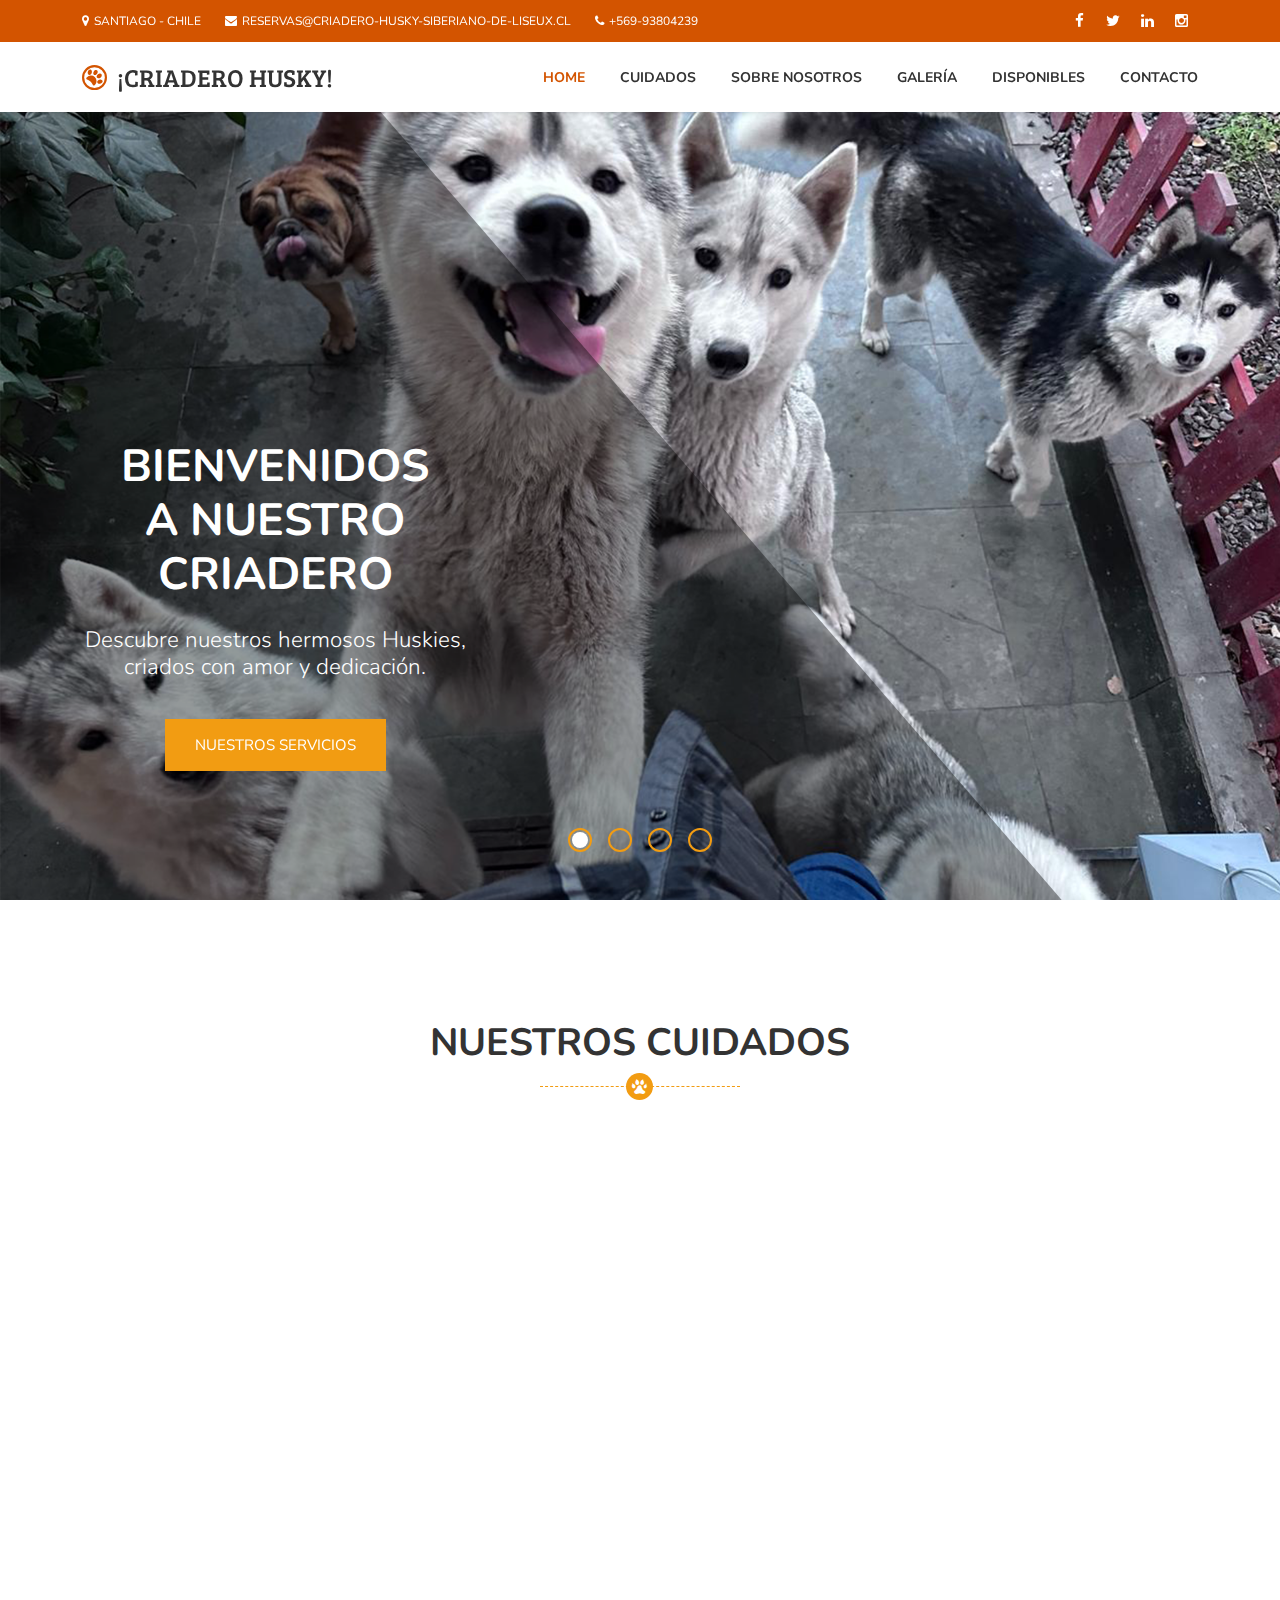
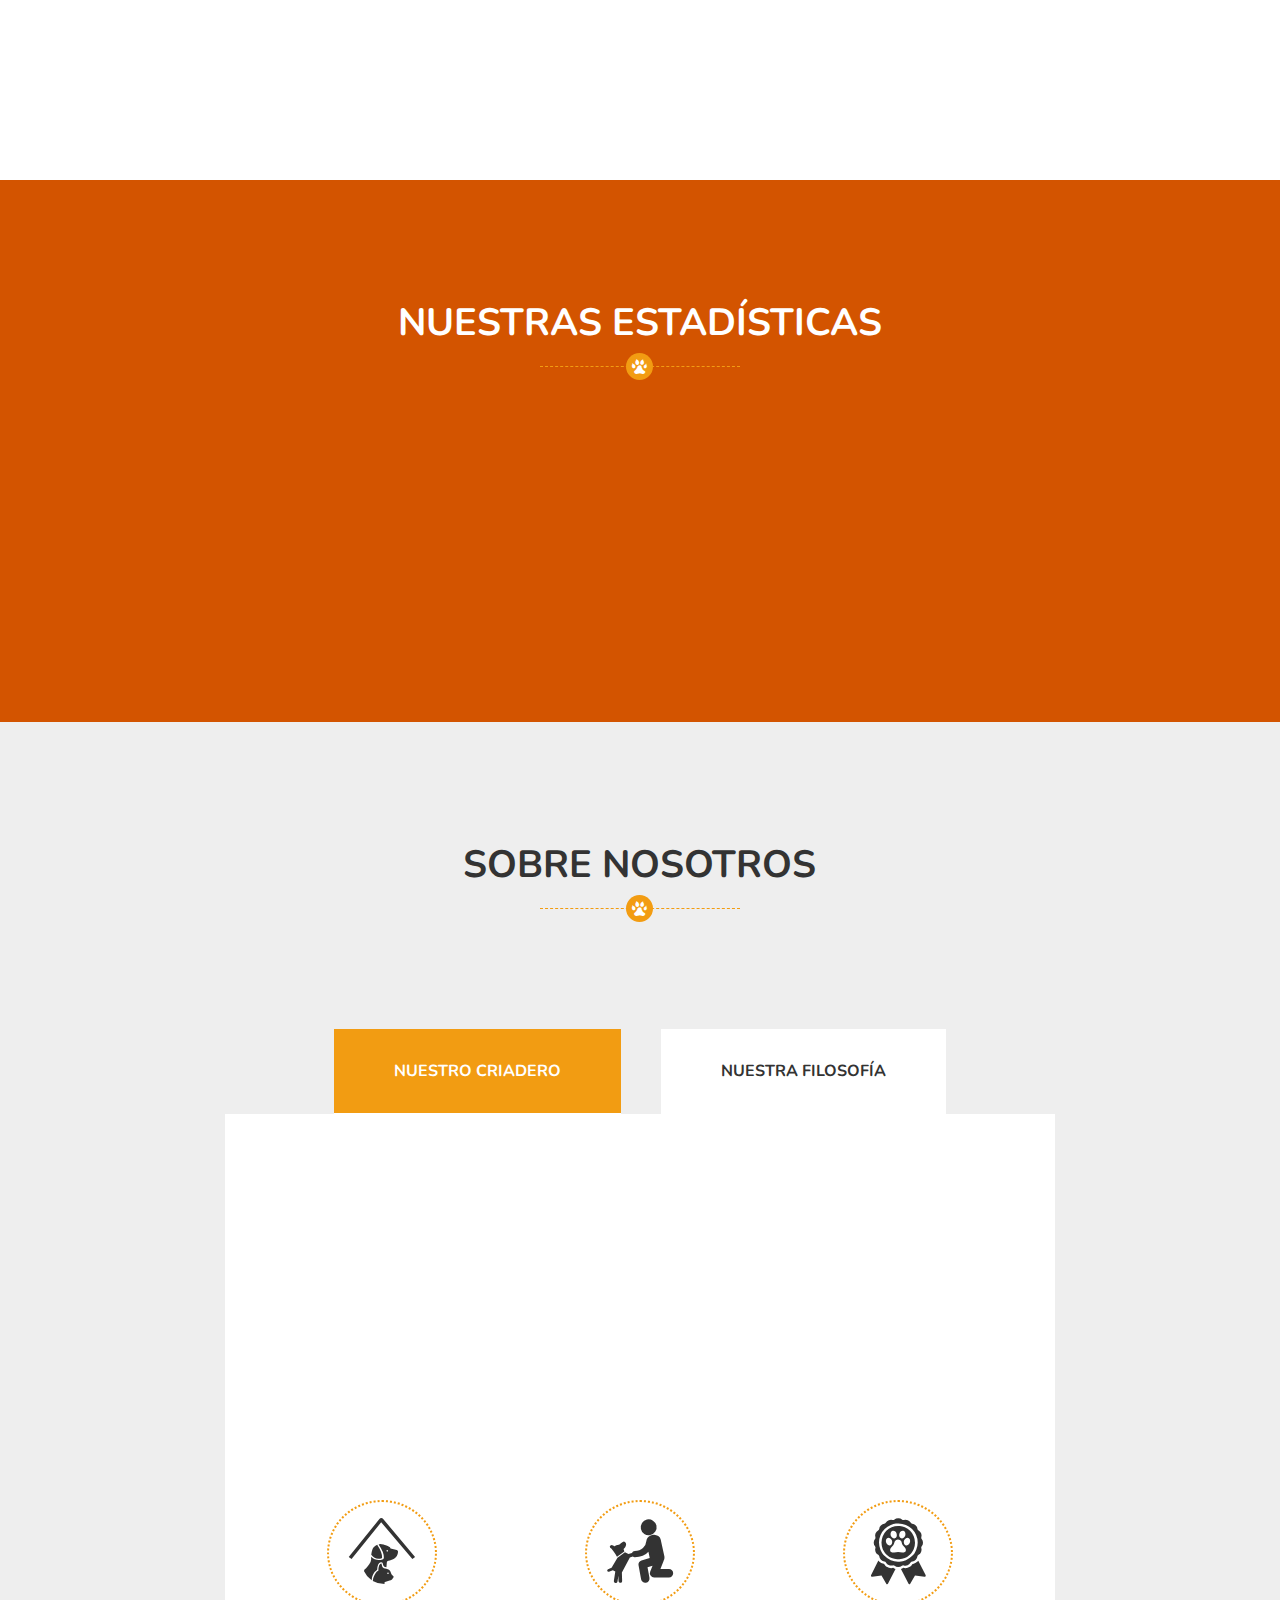
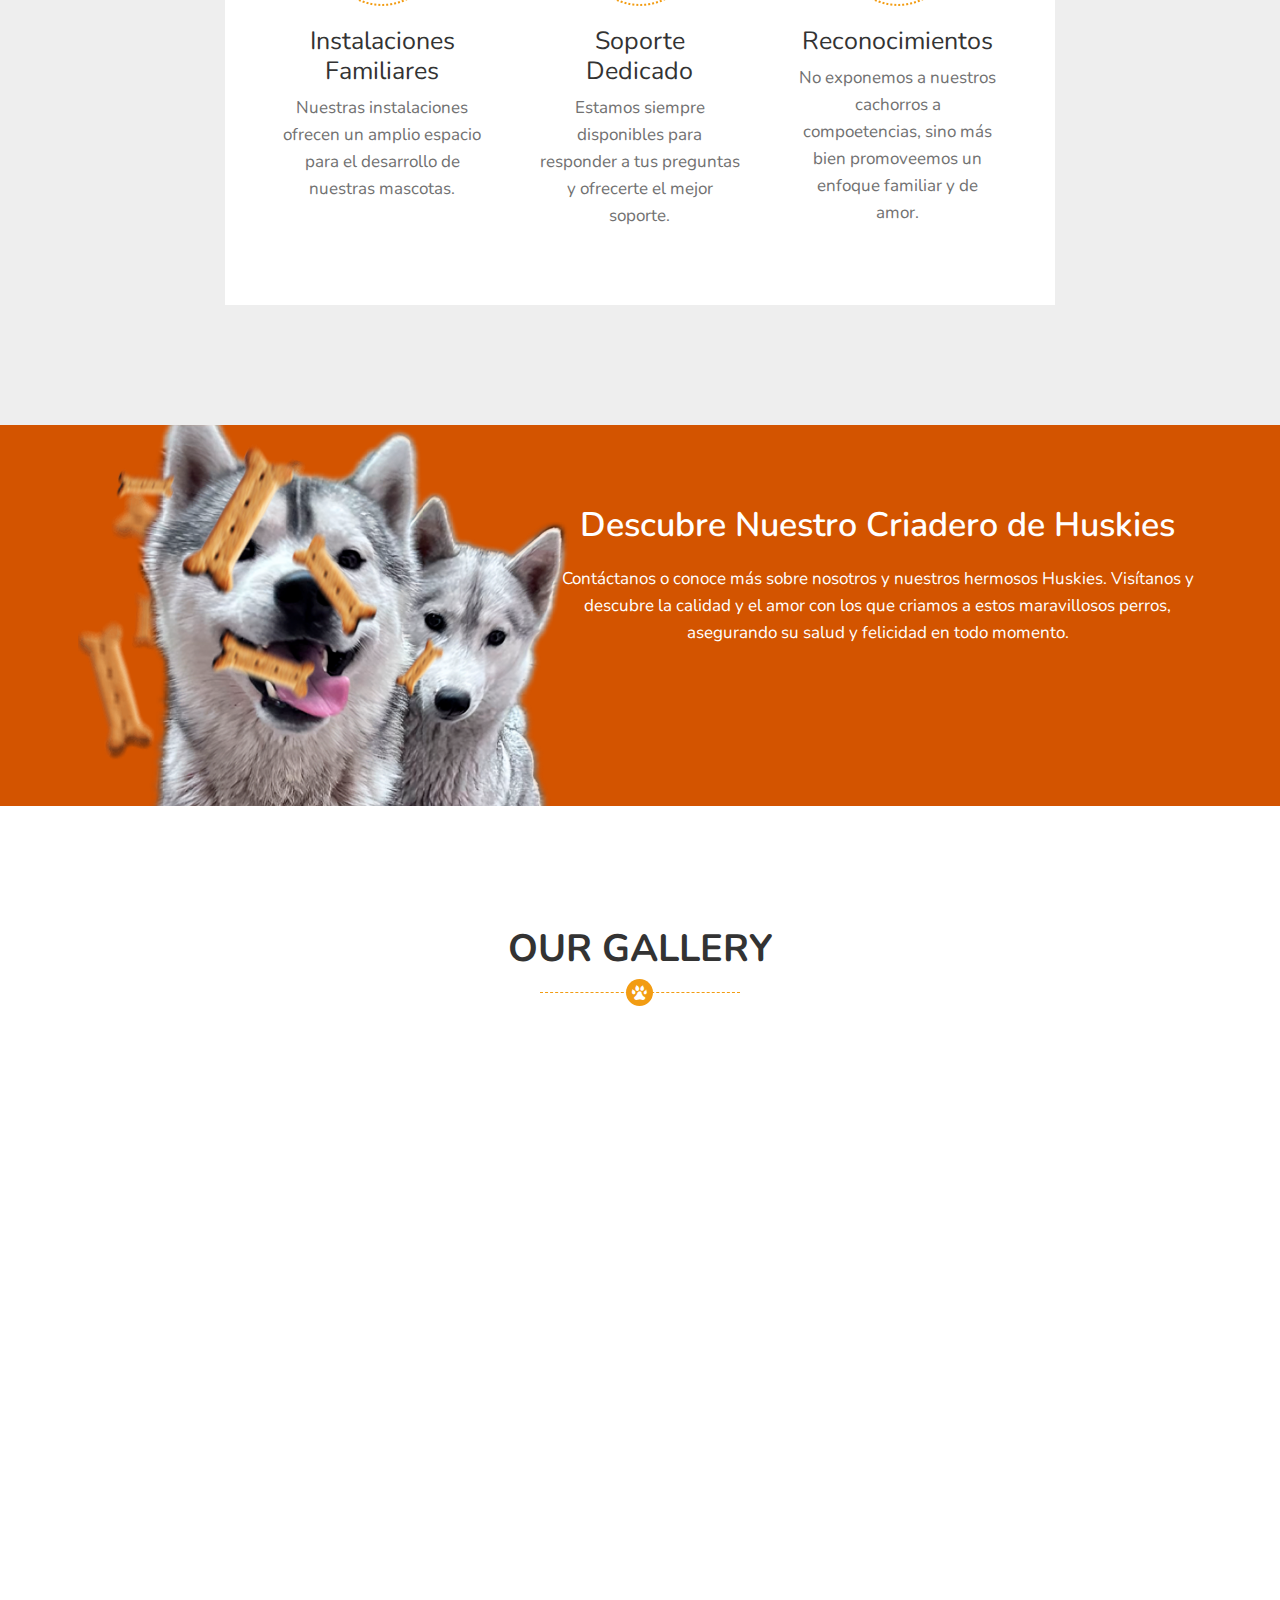
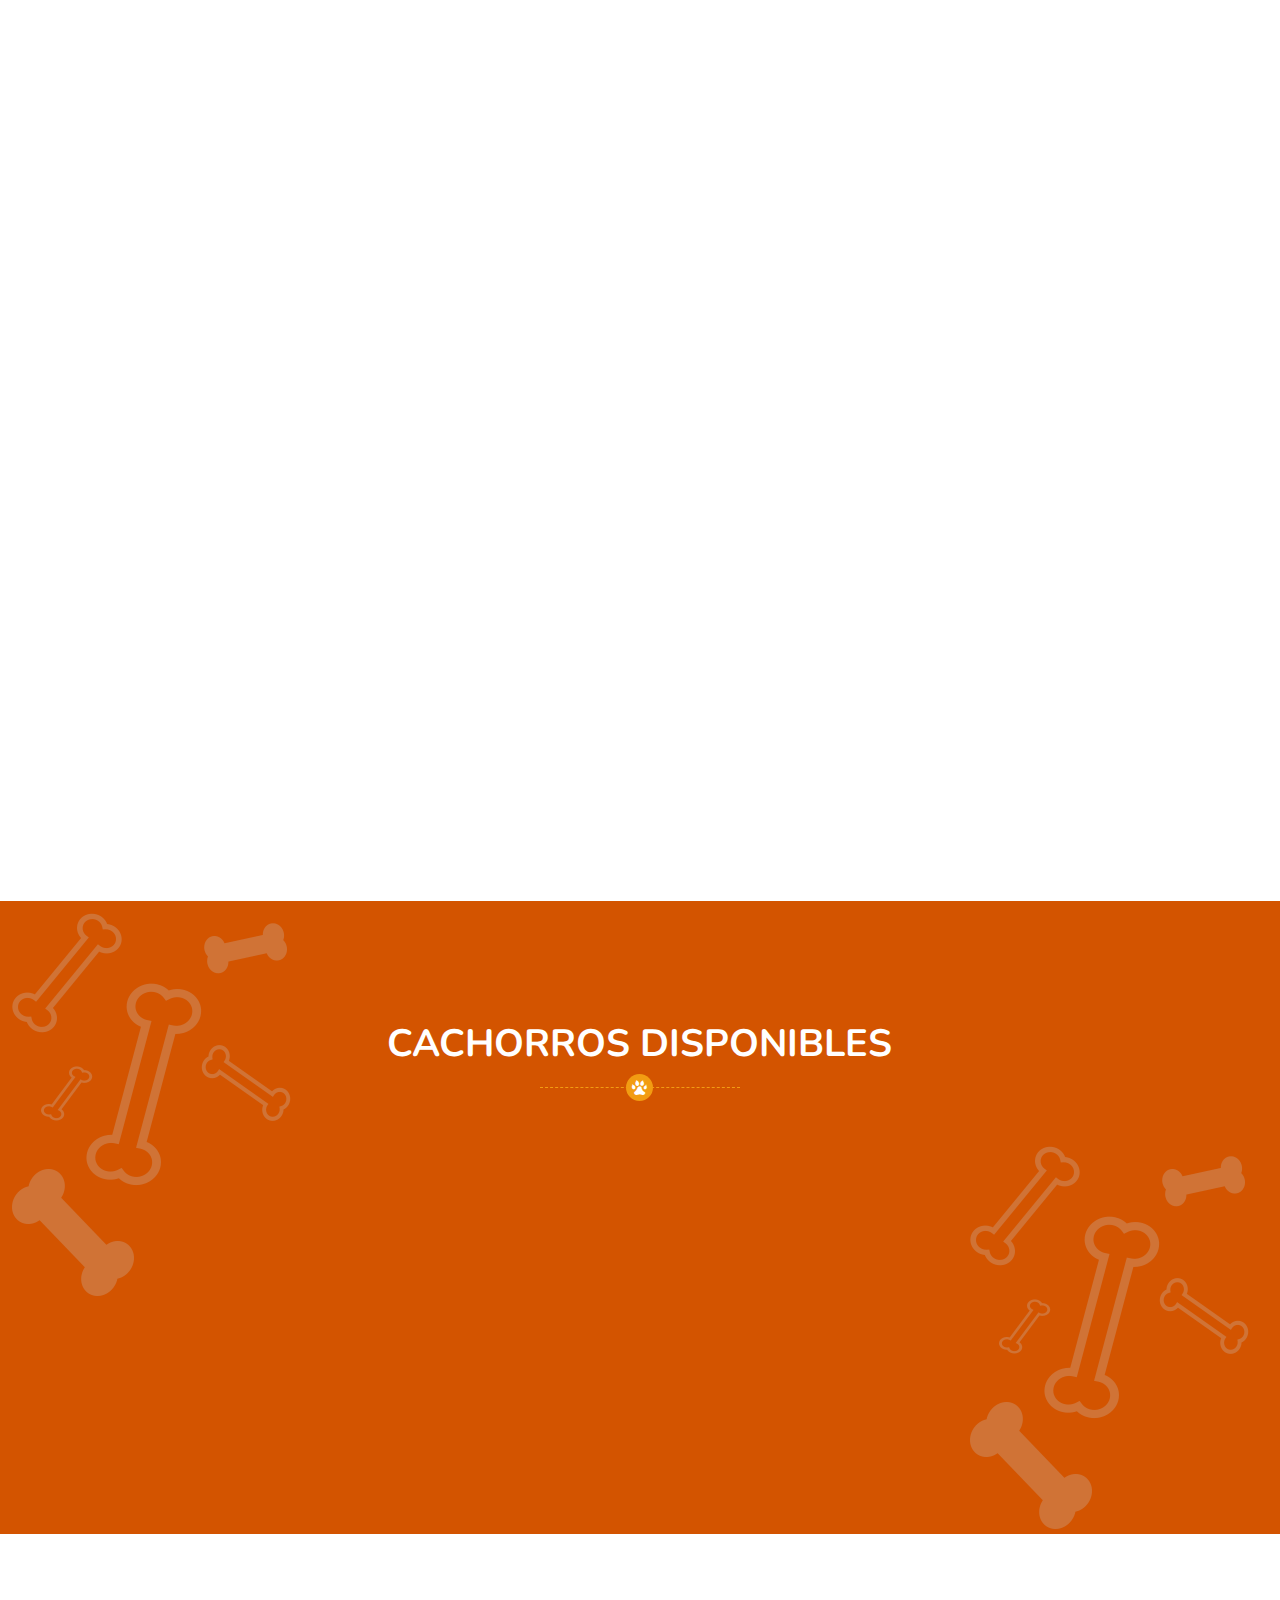
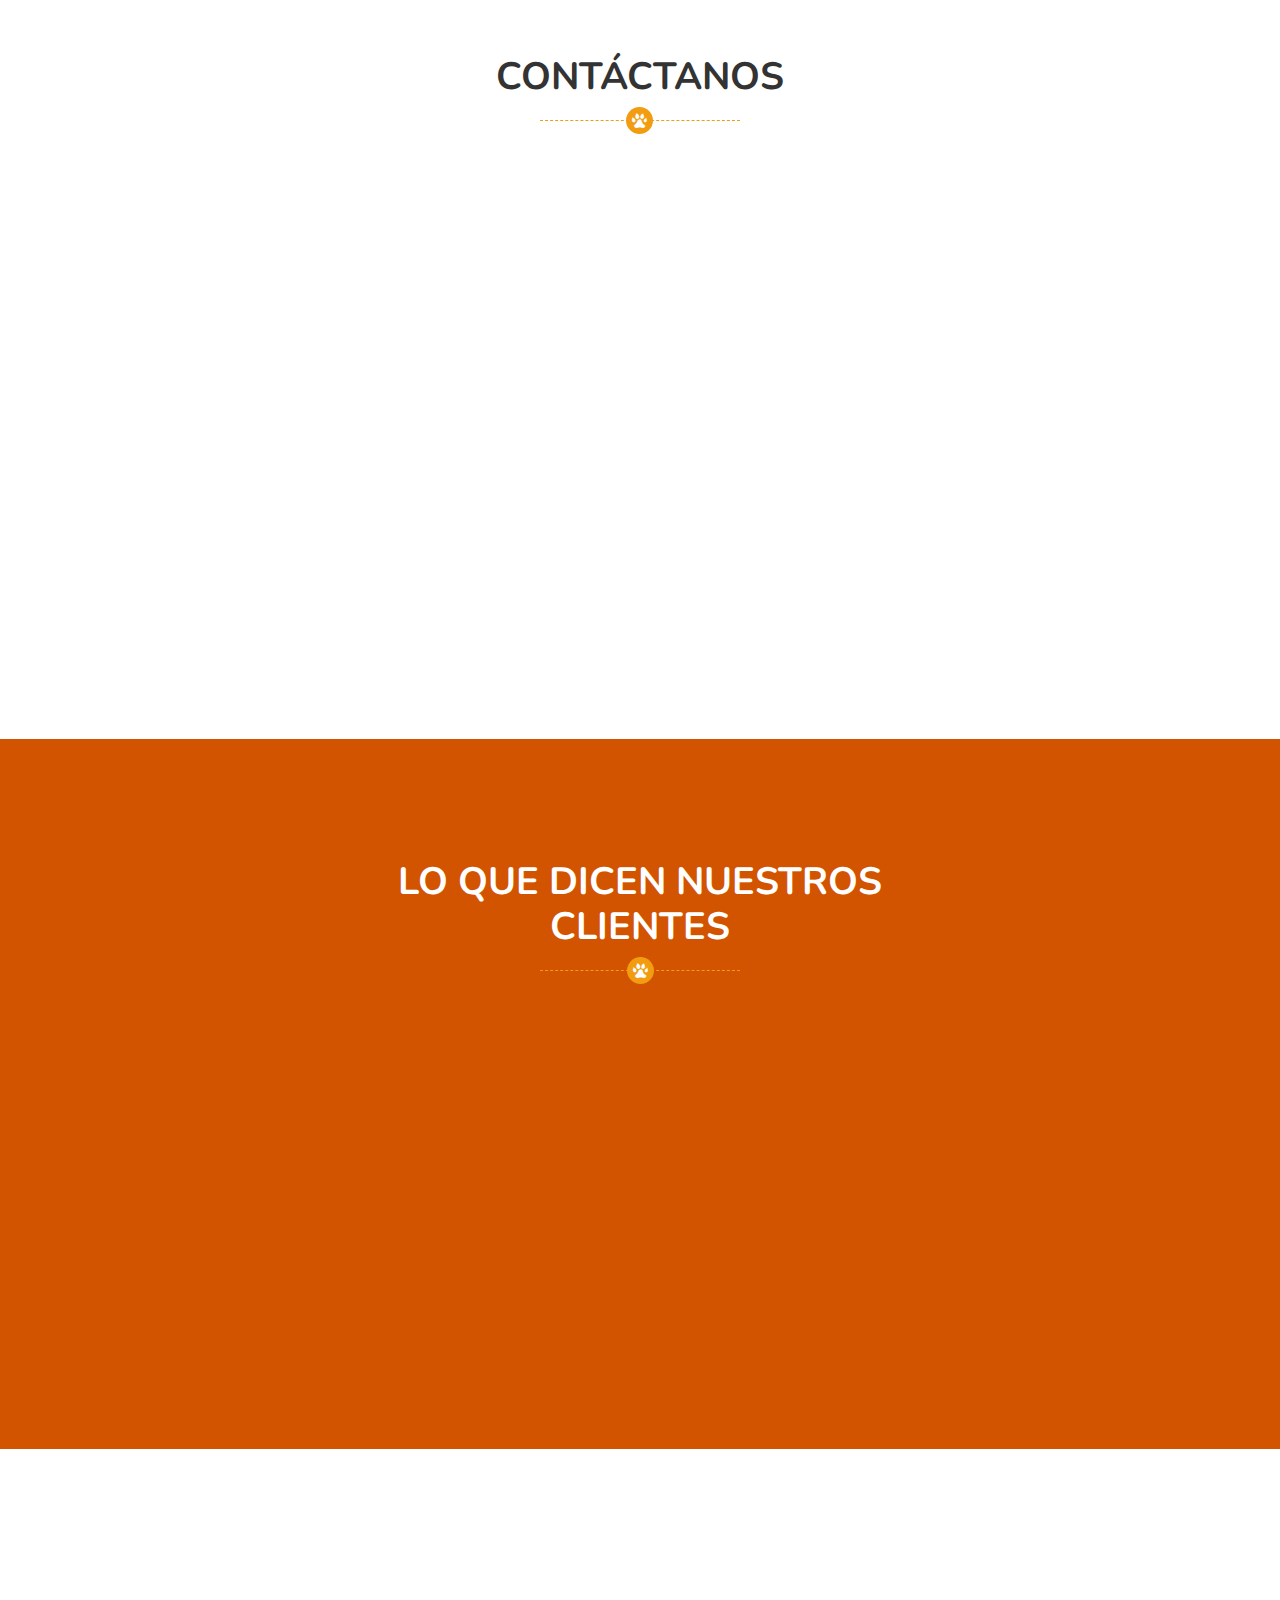
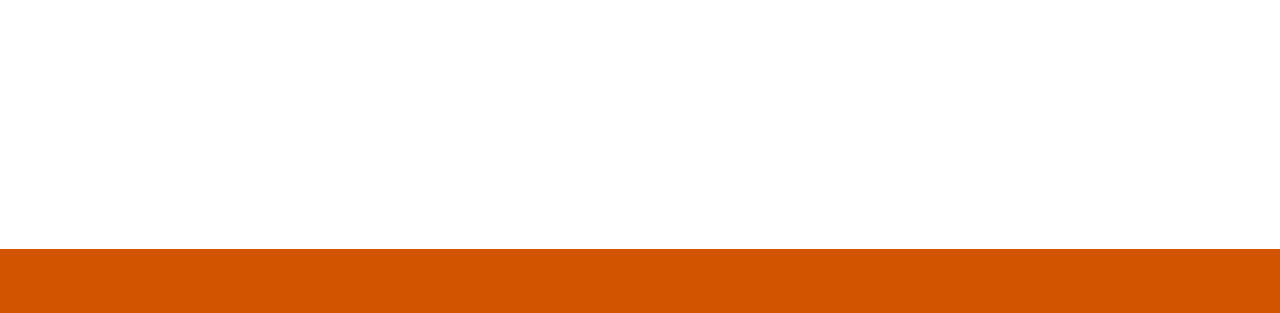
==== commit 8cb87c4a: "testimonios" ====
--- a/index.html
+++ b/index.html
@@ -669,34 +669,37 @@
          <div class="container">
             <div class="row wow fadeInLeft" data-wow-delay="0.2s">
                <div class="slider-1">
-                  <!-- Testimonio 1 -->
+                  
+                  <div class="col-md-10 mx-auto d-block">
+                     <blockquote>
+                        <div class="col-md-2 offset-md-5 col-sm-12 col-xs-12 text-center">
+                           <img src="img/cliente2.jpeg" alt="Cliente 2" class="res-margin img-fluid rounded-circle">
+                        </div>
+                        <div class="col-md-10 offset-md-1 quote-test">
+                           <p>La experiencia de comprar un Husky en este criadero fue maravillosa. La atención y el cuidado que brindan a los cachorros son de primera calidad.</p>
+                        </div>
+                     </blockquote>
+                  </div>
+
+
                   <div class="col-md-10 mx-auto d-block">
                      <blockquote>
                         <div class="col-md-2 offset-md-5 col-sm-12 col-xs-12 text-center">
                            <!-- Imagen del cliente -->
-                           <img src="img/kamilo.jpeg" alt="Cliente 1" class="res-margin img-fluid rounded-circle">
+                           <img src="img/cliente1.jpeg" alt="Cliente 1" class="res-margin img-fluid rounded-circle">
                         </div>
                         <div class="col-md-10 offset-md-1 quote-test">
                            <!-- Testimonio -->
                            <p>Estoy encantado con mi nuevo Husky. Su salud y vitalidad son impresionantes. ¡Recomiendo este criadero a todos los amantes de los perros!</p>
-                           <small>Kamilo Ahumada</small>
+                             <!-- <small>Kamilo Ahumada</small>-->
                         </div>
                      </blockquote>
                   </div>
-                  <!-- 
+                 
                    
                   
-                  <div class="col-md-10 mx-auto d-block">
-                     <blockquote>
-                        <div class="col-md-2 offset-md-5 col-sm-12 col-xs-12 text-center">
-                           <img src="img/testimonio2.jpg" alt="Cliente 2" class="res-margin img-fluid rounded-circle">
-                        </div>
-                        <div class="col-md-10 offset-md-1 quote-test">
-                           <p>La experiencia de comprar un Husky en este criadero fue maravillosa. La atención y el cuidado que brindan a los cachorros son de primera calidad.</p>
-                           <small>Ana Gómez, Artista</small>
-                        </div>
-                     </blockquote>
-                  </div>
+
+ <!-- 
                   <div class="col-md-10 mx-auto d-block">
                      <blockquote>
                         <div class="col-md-2 offset-md-5 col-sm-12 col-xs-12 text-center">
